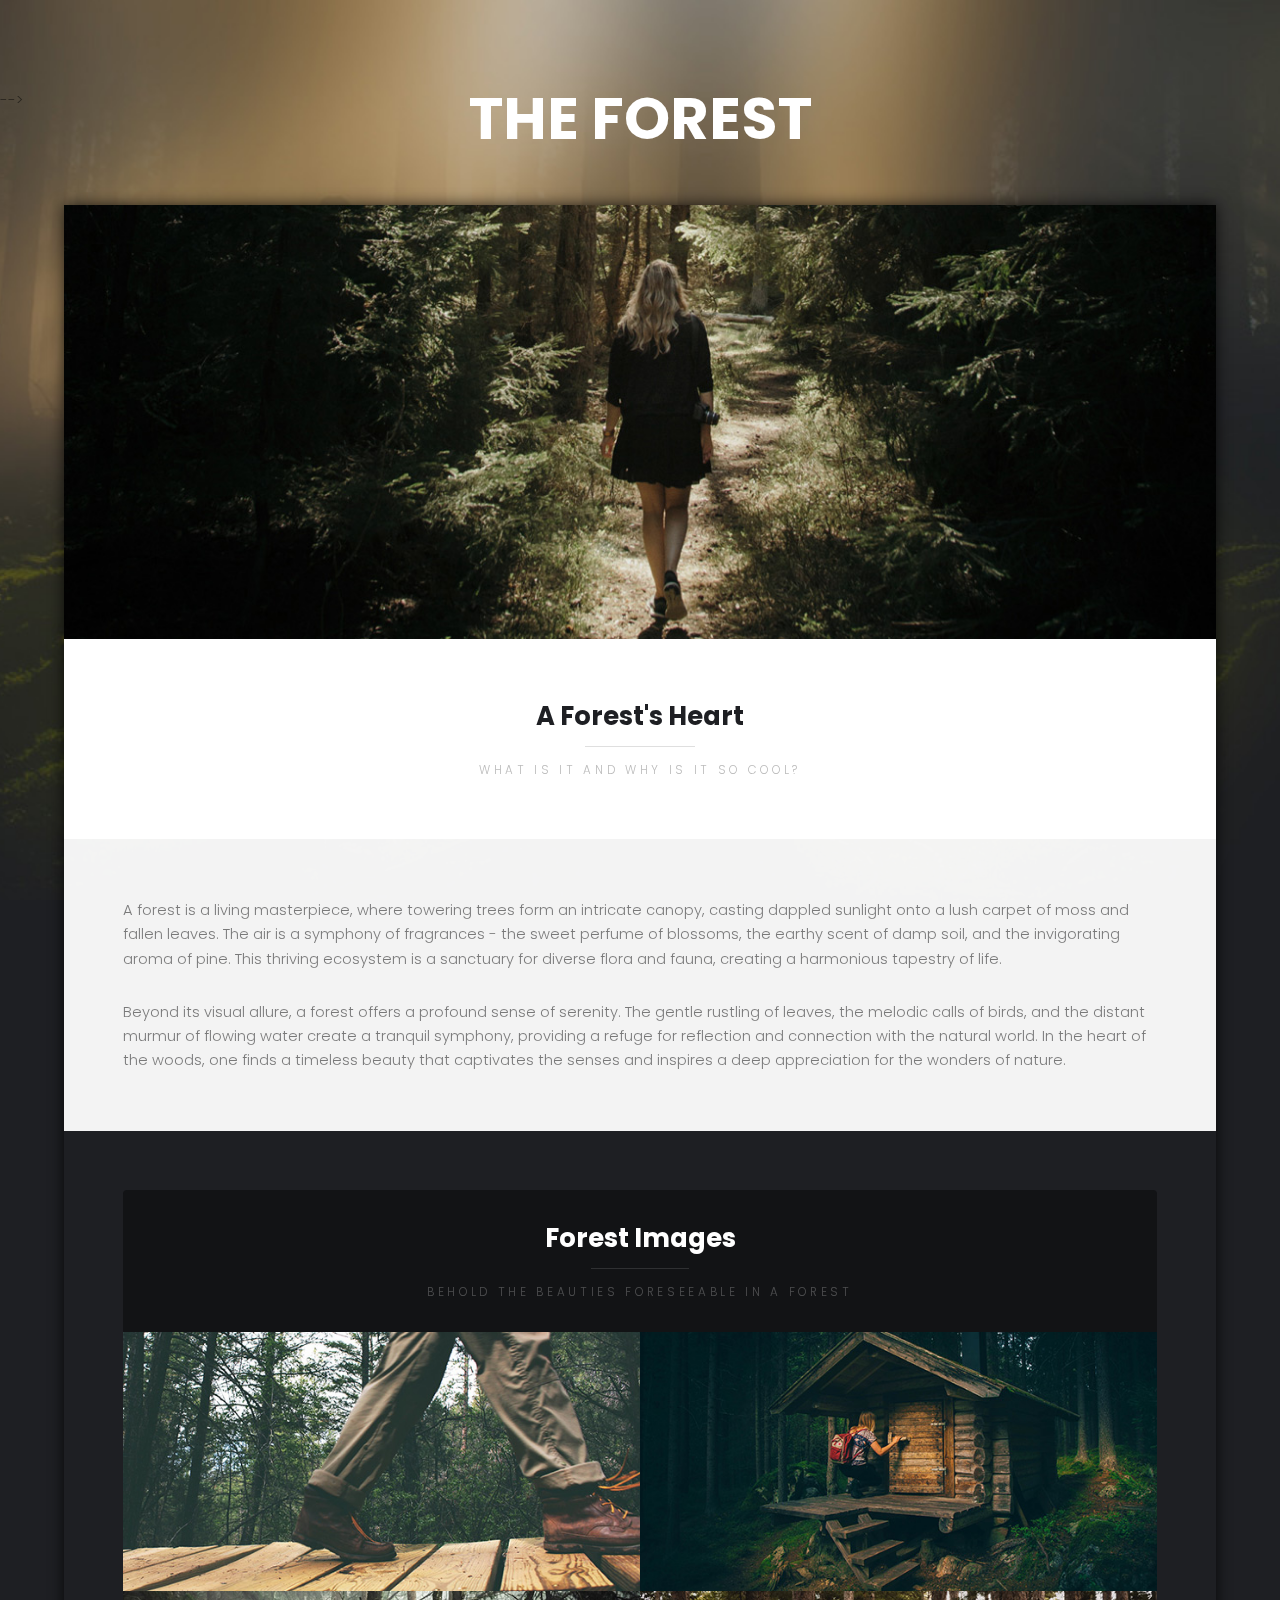
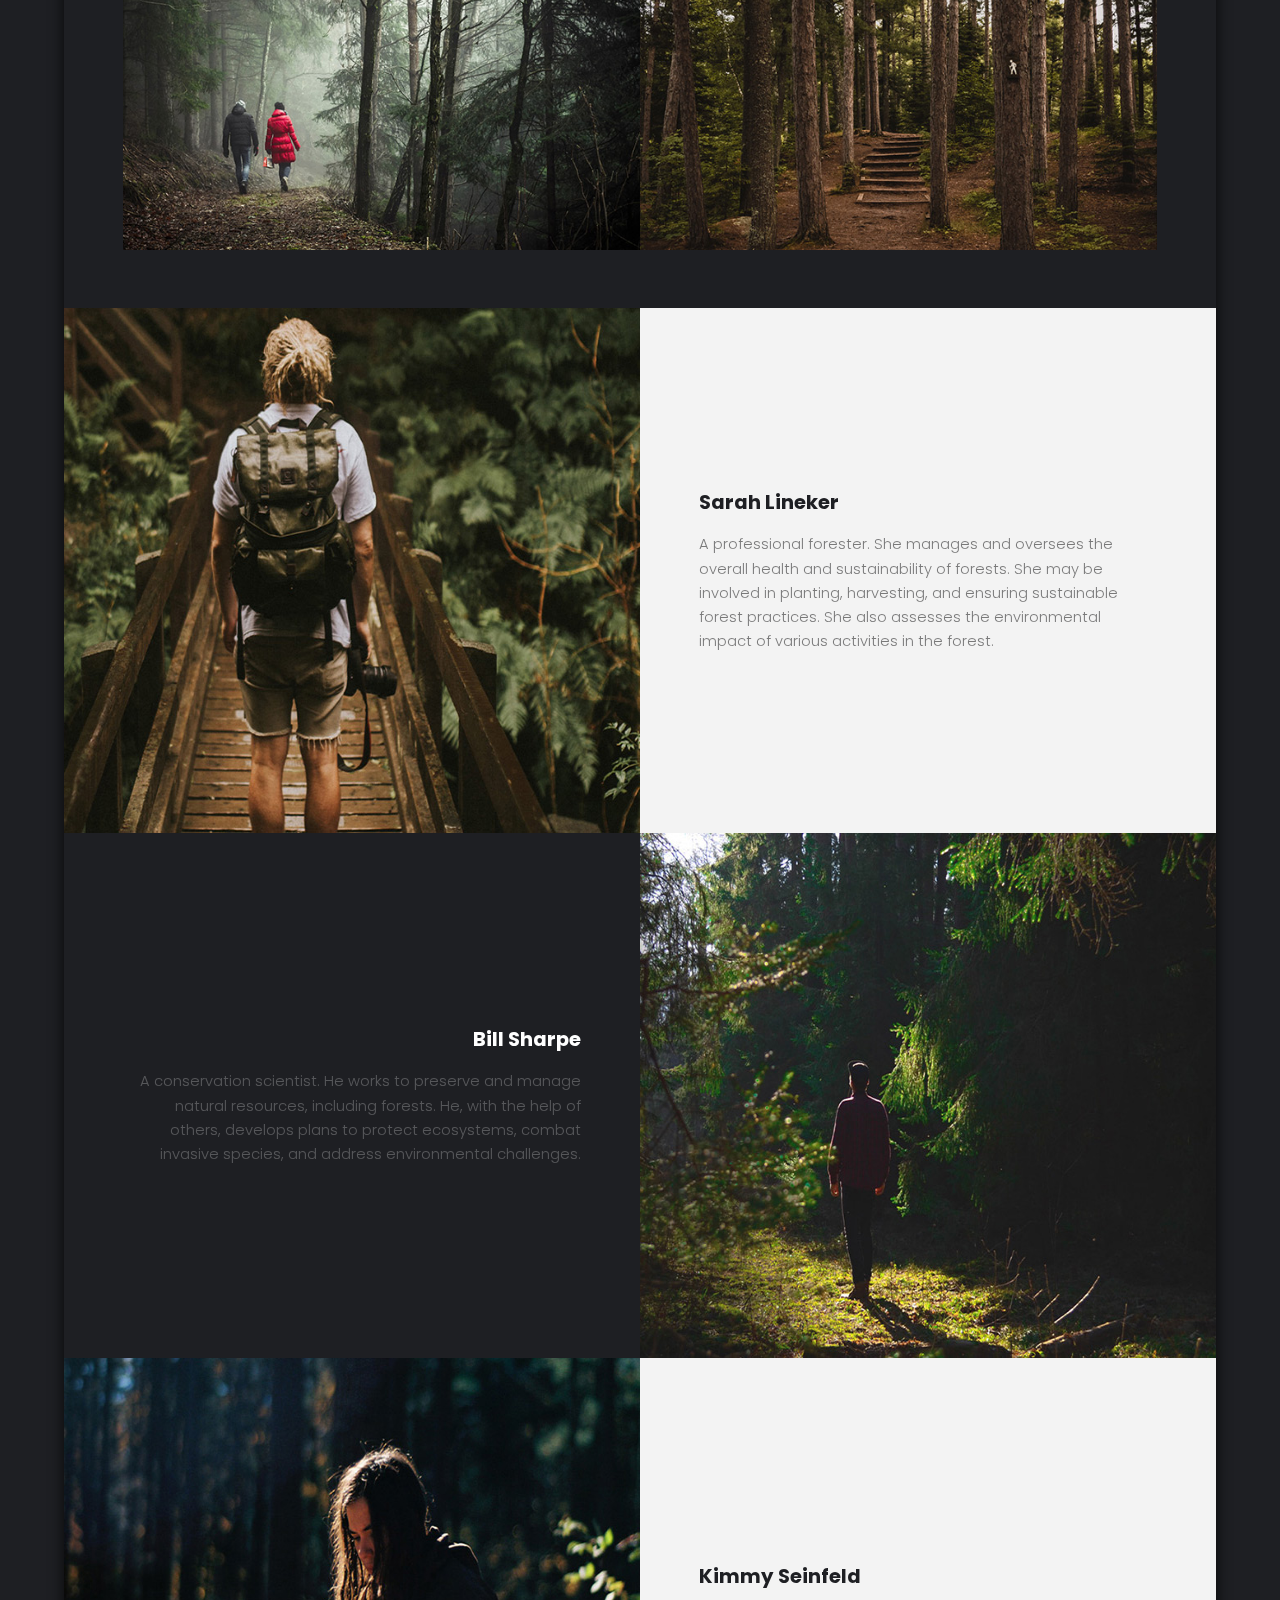
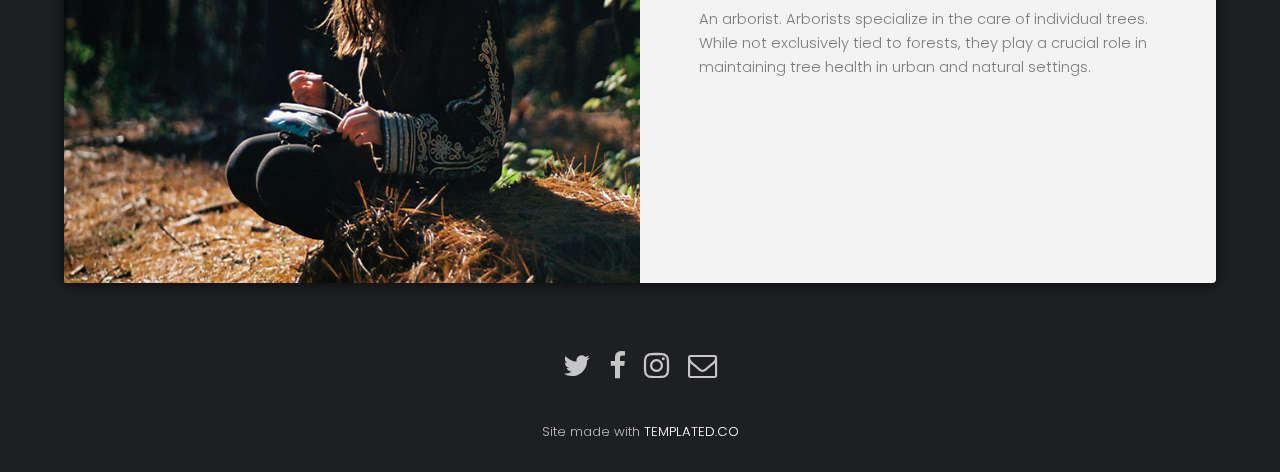
==== index.html @ 63caf93d "Add files via upload" ====
<!DOCTYPE HTML>

--><html><head><title>THE FOREST</title><meta charset="utf-8"><meta name="robots" content="index, follow, max-image-preview:large, max-snippet:-1, max-video-preview:-1"><meta name="viewport" content="width=device-width, initial-scale=1"><link rel="stylesheet" href="assets/css/main.css"></head><body>

		<!-- Header -->
			<header id="header"><div class="logo"><a href="#">THE FOREST </a></div>
			</header><!-- Main --><section id="main"><div class="inner">

				<!-- One -->
					<section id="one" class="wrapper style1"><div class="image fit flush">
							<img src="images/pic02.jpg" alt="" width="1177" height="443"></div>
						<header class="special"><h2>A Forest's Heart</h2>
							<p>What is it and why is it so cool?</p>
						</header><div class="content">
							<p>A forest is a living masterpiece, where towering trees form an intricate canopy, casting dappled sunlight onto a lush carpet of moss and fallen leaves. The air is a symphony of fragrances - the sweet perfume of blossoms, the earthy scent of damp soil, and the invigorating aroma of pine. This thriving ecosystem is a sanctuary for diverse flora and fauna, creating a harmonious tapestry of life. </p>
							<p>Beyond its visual allure, a forest offers a profound sense of serenity. The gentle rustling of leaves, the melodic calls of birds, and the distant murmur of flowing water create a tranquil symphony, providing a refuge for reflection and connection with the natural world. In the heart of the woods, one finds a timeless beauty that captivates the senses and inspires a deep appreciation for the wonders of nature.</p>
						</div>
					</section><!-- Two --><section id="two" class="wrapper style2"><header><h2>Forest Images</h2>
							<p>Behold the beauties foreseeable in a forest</p>
						</header><div class="content">
							<div class="gallery">
								<div>
									<div class="image fit flush">
										<a href="images/pic03.jpg"><img src="images/pic03.jpg" alt="" width="600" height="300"></a>
									</div>
								</div>
								<div>
									<div class="image fit flush">
										<a href="images/pic01.jpg"><img src="images/pic01.jpg" alt="" width="600" height="300"></a>
									</div>
								</div>
								<div>
									<div class="image fit flush">
										<a href="images/pic04.jpg"><img src="images/pic04.jpg" alt="" width="600" height="300"></a>
									</div>
								</div>
								<div>
									<div class="image fit flush">
										<a href="images/pic05.jpg"><img src="images/pic05.jpg" alt="" width="600" height="300"></a>
									</div>
								</div>
							</div>
						</div>
					</section><!-- Three --><section id="three" class="wrapper"><div class="spotlight">
							<div class="image flush"><img src="images/pic06.jpg" alt="" width="700" height="525"></div>
							<div class="inner">
								<h3>Sarah Lineker</h3>
								<p>A professional forester. She manages and oversees the overall health and sustainability of forests. She may be involved in planting, harvesting, and ensuring sustainable forest practices. She also assesses the environmental impact of various activities in the forest.</p>
							</div>
						</div>
						<div class="spotlight alt">
							<div class="image flush"><img src="images/pic07.jpg" alt="" width="700" height="525"></div>
							<div class="inner">
								<h3>Bill Sharpe</h3>
								<p>A conservation scientist. He works to preserve and manage natural resources, including forests. He, with the help of others, develops plans to protect ecosystems, combat invasive species, and address environmental challenges.</p>
							</div>
						</div>
						<div class="spotlight">
							<div class="image flush"><img src="images/pic08.jpg" alt="" width="700" height="525"></div>
							<div class="inner">
								<h3>Kimmy Seinfeld</h3>
								<p>An arborist. Arborists specialize in the care of individual trees. While not exclusively tied to forests, they play a crucial role in maintaining tree health in urban and natural settings.</p>
							</div>
						</div>
					</section></div>
			</section><!-- Footer --><footer id="footer"><div class="container">
					<ul class="icons"><li><a href="#" class="icon fa-twitter"><span class="label">Twitter</span></a></li>
						<li><a href="#" class="icon fa-facebook"><span class="label">Facebook</span></a></li>
						<li><a href="#" class="icon fa-instagram"><span class="label">Instagram</span></a></li>
						<li><a href="#" class="icon fa-envelope-o"><span class="label">Email</span></a></li>
					</ul></div>
			</footer><div class="copyright">
			Site made with <a href="https://templated.co/">TEMPLATED.CO</a>
		</div>

		<!-- Scripts -->
			<script src="assets/js/jquery.min.js"></script><script src="assets/js/jquery.poptrox.min.js"></script><script src="assets/js/skel.min.js"></script><script src="assets/js/util.js"></script><script src="assets/js/main.js"></script></body></html>
---- assets/css/main.css ----
@import url(font-awesome.min.css);
@import url("https://fonts.googleapis.com/css?family=Poppins:300,400,500,600,700");

/*
	Caminar by TEMPLATED
	templated.co @templatedco
	Released for free under the Creative Commons Attribution 3.0 license (templated.co/license)
*/

/* Reset */

	html, body, div, span, applet, object, iframe, h1, h2, h3, h4, h5, h6, p, blockquote, pre, a, abbr, acronym, address, big, cite, code, del, dfn, em, img, ins, kbd, q, s, samp, small, strike, strong, sub, sup, tt, var, b, u, i, center, dl, dt, dd, ol, ul, li, fieldset, form, label, legend, table, caption, tbody, tfoot, thead, tr, th, td, article, aside, canvas, details, embed, figure, figcaption, footer, header, hgroup, menu, nav, output, ruby, section, summary, time, mark, audio, video {
		margin: 0;
		padding: 0;
		border: 0;
		font-size: 100%;
		font: inherit;
		vertical-align: baseline;
	}
.image.fit img {
	width: 100%;
	height: auto;
}
	article, aside, details, figcaption, figure, footer, header, hgroup, menu, nav, section {
		display: block;
	}

	body {
		line-height: 1;
	}

	ol, ul {
		list-style: none;
	}

	blockquote, q {
		quotes: none;
	}

	blockquote:before, blockquote:after, q:before, q:after {
		content: '';
		content: none;
	}

	table {
		border-collapse: collapse;
		border-spacing: 0;
	}

	body {
		-webkit-text-size-adjust: none;
	}

/* Box Model */

	*, *:before, *:after {
		-moz-box-sizing: border-box;
		-webkit-box-sizing: border-box;
		box-sizing: border-box;
	}

/* Containers */

	.container {
		margin-left: auto;
		margin-right: auto;
	}

	.container.\31 25\25 {
		width: 100%;
		max-width: 100rem;
		min-width: 80rem;
	}

	.container.\37 5\25 {
		width: 60rem;
	}

	.container.\35 0\25 {
		width: 40rem;
	}

	.container.\32 5\25 {
		width: 20rem;
	}

	.container {
		width: 80rem;
	}

	@media screen and (max-width: 1680px) {

		.container.\31 25\25 {
			width: 100%;
			max-width: 100rem;
			min-width: 80rem;
		}

		.container.\37 5\25 {
			width: 60rem;
		}

		.container.\35 0\25 {
			width: 40rem;
		}

		.container.\32 5\25 {
			width: 20rem;
		}

		.container {
			width: 80rem;
		}

	}

	@media screen and (max-width: 1280px) {

		.container.\31 25\25 {
			width: 100%;
			max-width: 81.25rem;
			min-width: 65rem;
		}

		.container.\37 5\25 {
			width: 48.75rem;
		}

		.container.\35 0\25 {
			width: 32.5rem;
		}

		.container.\32 5\25 {
			width: 16.25rem;
		}

		.container {
			width: 65rem;
		}

	}

	@media screen and (max-width: 980px) {

		.container.\31 25\25 {
			width: 100%;
			max-width: 112.5%;
			min-width: 90%;
		}

		.container.\37 5\25 {
			width: 67.5%;
		}

		.container.\35 0\25 {
			width: 45%;
		}

		.container.\32 5\25 {
			width: 22.5%;
		}

		.container {
			width: 90%;
		}

	}

	@media screen and (max-width: 736px) {

		.container.\31 25\25 {
			width: 100%;
			max-width: 112.5%;
			min-width: 90%;
		}

		.container.\37 5\25 {
			width: 67.5%;
		}

		.container.\35 0\25 {
			width: 45%;
		}
		}

		.container.\32 5\25 {
			width: 22.5%;
		}

		.container {
			width: 90% !important;
		}

	}

	@media screen and (max-width: 480px) {

		.container.\31 25\25 {
			width: 100%;
			max-width: 112.5%;
			min-width: 90%;
		}

		.container.\37 5\25 {
			width: 67.5%;
		}

		.container.\35 0\25 {
			width: 45%;
		}

		.container.\32 5\25 {
			width: 22.5%;
		}

		.container {
			width: 90% !important;
		}

	}

/* Grid */

	.row {
		border-bottom: solid 1px transparent;
		-moz-box-sizing: border-box;
		-webkit-box-sizing: border-box;
		box-sizing: border-box;
	}

	.row > * {
		float: left;
		-moz-box-sizing: border-box;
		-webkit-box-sizing: border-box;
		box-sizing: border-box;
	}

	.row:after, .row:before {
		content: '';
		display: block;
		clear: both;
		height: 0;
	}

	.row.uniform > * > :first-child {
		margin-top: 0;
	}

	.row.uniform > * > :last-child {
		margin-bottom: 0;
	}

	.row.\30 \25 > * {
		padding: 0 0 0 0rem;
	}

	.row.\30 \25 {
		margin: 0 0 -1px 0rem;
	}

	.row.uniform.\30 \25 > * {
		padding: 0rem 0 0 0rem;
	}

	.row.uniform.\30 \25 {
		margin: 0rem 0 -1px 0rem;
	}

	.row > * {
		padding: 0 0 0 2rem;
	}

	.row {
		margin: 0 0 -1px -2rem;
	}

	.row.uniform > * {
		padding: 2rem 0 0 2rem;
	}

	.row.uniform {
		margin: -2rem 0 -1px -2rem;
	}

	.row.\32 00\25 > * {
		padding: 0 0 0 4rem;
	}

	.row.\32 00\25 {
		margin: 0 0 -1px -4rem;
	}

	.row.uniform.\32 00\25 > * {
		padding: 4rem 0 0 4rem;
	}

	.row.uniform.\32 00\25 {
		margin: -4rem 0 -1px -4rem;
	}

	.row.\31 50\25 > * {
		padding: 0 0 0 3rem;
	}

	.row.\31 50\25 {
		margin: 0 0 -1px -3rem;
	}

	.row.uniform.\31 50\25 > * {
		padding: 3rem 0 0 3rem;
	}

	.row.uniform.\31 50\25 {
		margin: -3rem 0 -1px -3rem;
	}

	.row.\35 0\25 > * {
		padding: 0 0 0 1rem;
	}

	.row.\35 0\25 {
		margin: 0 0 -1px -1rem;
	}

	.row.uniform.\35 0\25 > * {
		padding: 1rem 0 0 1rem;
	}

	.row.uniform.\35 0\25 {
		margin: -1rem 0 -1px -1rem;
	}

	.row.\32 5\25 > * {
		padding: 0 0 0 0.5rem;
	}

	.row.\32 5\25 {
		margin: 0 0 -1px -0.5rem;
	}

	.row.uniform.\32 5\25 > * {
		padding: 0.5rem 0 0 0.5rem;
	}

	.row.uniform.\32 5\25 {
		margin: -0.5rem 0 -1px -0.5rem;
	}

	.\31 2u, .\31 2u\24 {
		width: 100%;
		clear: none;
		margin-left: 0;
	}

	.\31 1u, .\31 1u\24 {
		width: 91.6666666667%;
		clear: none;
		margin-left: 0;
	}

	.\31 0u, .\31 0u\24 {
		width: 83.3333333333%;
		clear: none;
		margin-left: 0;
	}

	.\39 u, .\39 u\24 {
		width: 75%;
		clear: none;
		margin-left: 0;
	}

	.\38 u, .\38 u\24 {
		width: 66.6666666667%;
		clear: none;
		margin-left: 0;
	}

	.\37 u, .\37 u\24 {
		width: 58.3333333333%;
		clear: none;
		margin-left: 0;
	}

	.\36 u, .\36 u\24 {
		width: 50%;
		clear: none;
		margin-left: 0;
	}

	.\35 u, .\35 u\24 {
		width: 41.6666666667%;
		clear: none;
		margin-left: 0;
	}

	.\34 u, .\34 u\24 {
		width: 33.3333333333%;
		clear: none;
		margin-left: 0;
	}

	.\33 u, .\33 u\24 {
		width: 25%;
		clear: none;
		margin-left: 0;
	}

	.\32 u, .\32 u\24 {
		width: 16.6666666667%;
		clear: none;
		margin-left: 0;
	}

	.\31 u, .\31 u\24 {
		width: 8.3333333333%;
		clear: none;
		margin-left: 0;
	}

	.\31 2u\24 + *,
	.\31 1u\24 + *,
	.\31 0u\24 + *,
	.\39 u\24 + *,
	.\38 u\24 + *,
	.\37 u\24 + *,
	.\36 u\24 + *,
	.\35 u\24 + *,
	.\34 u\24 + *,
	.\33 u\24 + *,
	.\32 u\24 + *,
	.\31 u\24 + * {
		clear: left;
	}

	.\-11u {
		margin-left: 91.66667%;
	}

	.\-10u {
		margin-left: 83.33333%;
	}

	.\-9u {
		margin-left: 75%;
	}

	.\-8u {
		margin-left: 66.66667%;
	}

	.\-7u {
		margin-left: 58.33333%;
	}

	.\-6u {
		margin-left: 50%;
	}

	.\-5u {
		margin-left: 41.66667%;
	}

	.\-4u {
		margin-left: 33.33333%;
	}

	.\-3u {
		margin-left: 25%;
	}

	.\-2u {
		margin-left: 16.66667%;
	}

	.\-1u {
		margin-left: 8.33333%;
	}

	@media screen and (max-width: 1680px) {

		.row > * {
			padding: 0 0 0 2rem;
		}

		.row {
			margin: 0 0 -1px -2rem;
		}

		.row.uniform > * {
			padding: 2rem 0 0 2rem;
		}

		.row.uniform {
			margin: -2rem 0 -1px -2rem;
		}

		.row.\32 00\25 > * {
			padding: 0 0 0 4rem;
		}

		.row.\32 00\25 {
			margin: 0 0 -1px -4rem;
		}

		.row.uniform.\32 00\25 > * {
			padding: 4rem 0 0 4rem;
		}

		.row.uniform.\32 00\25 {
			margin: -4rem 0 -1px -4rem;
		}

		.row.\31 50\25 > * {
			padding: 0 0 0 3rem;
		}

		.row.\31 50\25 {
			margin: 0 0 -1px -3rem;
		}

		.row.uniform.\31 50\25 > * {
			padding: 3rem 0 0 3rem;
		}

		.row.uniform.\31 50\25 {
			margin: -3rem 0 -1px -3rem;
		}

		.row.\35 0\25 > * {
			padding: 0 0 0 1rem;
		}

		.row.\35 0\25 {
			margin: 0 0 -1px -1rem;
		}

		.row.uniform.\35 0\25 > * {
			padding: 1rem 0 0 1rem;
		}

		.row.uniform.\35 0\25 {
			margin: -1rem 0 -1px -1rem;
		}

		.row.\32 5\25 > * {
			padding: 0 0 0 0.5rem;
		}

		.row.\32 5\25 {
			margin: 0 0 -1px -0.5rem;
		}

		.row.uniform.\32 5\25 > * {
			padding: 0.5rem 0 0 0.5rem;
		}

		.row.uniform.\32 5\25 {
			margin: -0.5rem 0 -1px -0.5rem;
		}

		.\31 2u\28xlarge\29, .\31 2u\24\28xlarge\29 {
			width: 100%;
			clear: none;
			margin-left: 0;
		}

		.\31 1u\28xlarge\29, .\31 1u\24\28xlarge\29 {
			width: 91.6666666667%;
			clear: none;
			margin-left: 0;
		}

		.\31 0u\28xlarge\29, .\31 0u\24\28xlarge\29 {
			width: 83.3333333333%;
			clear: none;
			margin-left: 0;
		}

		.\39 u\28xlarge\29, .\39 u\24\28xlarge\29 {
			width: 75%;
			clear: none;
			margin-left: 0;
		}

		.\38 u\28xlarge\29, .\38 u\24\28xlarge\29 {
			width: 66.6666666667%;
			clear: none;
			margin-left: 0;
		}

		.\37 u\28xlarge\29, .\37 u\24\28xlarge\29 {
			width: 58.3333333333%;
			clear: none;
			margin-left: 0;
		}

		.\36 u\28xlarge\29, .\36 u\24\28xlarge\29 {
			width: 50%;
			clear: none;
			margin-left: 0;
		}

		.\35 u\28xlarge\29, .\35 u\24\28xlarge\29 {
			width: 41.6666666667%;
			clear: none;
			margin-left: 0;
		}

		.\34 u\28xlarge\29, .\34 u\24\28xlarge\29 {
			width: 33.3333333333%;
			clear: none;
			margin-left: 0;
		}

		.\33 u\28xlarge\29, .\33 u\24\28xlarge\29 {
			width: 25%;
			clear: none;
			margin-left: 0;
		}

		.\32 u\28xlarge\29, .\32 u\24\28xlarge\29 {
			width: 16.6666666667%;
			clear: none;
			margin-left: 0;
		}

		.\31 u\28xlarge\29, .\31 u\24\28xlarge\29 {
			width: 8.3333333333%;
			clear: none;
			margin-left: 0;
		}

		.\31 2u\24\28xlarge\29 + *,
		.\31 1u\24\28xlarge\29 + *,
		.\31 0u\24\28xlarge\29 + *,
		.\39 u\24\28xlarge\29 + *,
		.\38 u\24\28xlarge\29 + *,
		.\37 u\24\28xlarge\29 + *,
		.\36 u\24\28xlarge\29 + *,
		.\35 u\24\28xlarge\29 + *,
		.\34 u\24\28xlarge\29 + *,
		.\33 u\24\28xlarge\29 + *,
		.\32 u\24\28xlarge\29 + *,
		.\31 u\24\28xlarge\29 + * {
			clear: left;
		}

		.\-11u\28xlarge\29 {
			margin-left: 91.66667%;
		}

		.\-10u\28xlarge\29 {
			margin-left: 83.33333%;
		}

		.\-9u\28xlarge\29 {
			margin-left: 75%;
		}

		.\-8u\28xlarge\29 {
			margin-left: 66.66667%;
		}

		.\-7u\28xlarge\29 {
			margin-left: 58.33333%;
		}

		.\-6u\28xlarge\29 {
			margin-left: 50%;
		}

		.\-5u\28xlarge\29 {
			margin-left: 41.66667%;
		}

		.\-4u\28xlarge\29 {
			margin-left: 33.33333%;
		}

		.\-3u\28xlarge\29 {
			margin-left: 25%;
		}

		.\-2u\28xlarge\29 {
			margin-left: 16.66667%;
		}

		.\-1u\28xlarge\29 {
			margin-left: 8.33333%;
		}

	}

	@media screen and (max-width: 1280px) {

		.row > * {
			padding: 0 0 0 1.5rem;
		}

		.row {
			margin: 0 0 -1px -1.5rem;
		}

		.row.uniform > * {
			padding: 1.5rem 0 0 1.5rem;
		}

		.row.uniform {
			margin: -1.5rem 0 -1px -1.5rem;
		}

		.row.\32 00\25 > * {
			padding: 0 0 0 3rem;
		}

		.row.\32 00\25 {
			margin: 0 0 -1px -3rem;
		}

		.row.uniform.\32 00\25 > * {
			padding: 3rem 0 0 3rem;
		}

		.row.uniform.\32 00\25 {
			margin: -3rem 0 -1px -3rem;
		}

		.row.\31 50\25 > * {
			padding: 0 0 0 2.25rem;
		}

		.row.\31 50\25 {
			margin: 0 0 -1px -2.25rem;
		}

		.row.uniform.\31 50\25 > * {
			padding: 2.25rem 0 0 2.25rem;
		}

		.row.uniform.\31 50\25 {
			margin: -2.25rem 0 -1px -2.25rem;
		}

		.row.\35 0\25 > * {
			padding: 0 0 0 0.75rem;
		}

		.row.\35 0\25 {
			margin: 0 0 -1px -0.75rem;
		}

		.row.uniform.\35 0\25 > * {
			padding: 0.75rem 0 0 0.75rem;
		}

		.row.uniform.\35 0\25 {
			margin: -0.75rem 0 -1px -0.75rem;
		}

		.row.\32 5\25 > * {
			padding: 0 0 0 0.375rem;
		}

		.row.\32 5\25 {
			margin: 0 0 -1px -0.375rem;
		}

		.row.uniform.\32 5\25 > * {
			padding: 0.375rem 0 0 0.375rem;
		}

		.row.uniform.\32 5\25 {
			margin: -0.375rem 0 -1px -0.375rem;
		}

		.\31 2u\28large\29, .\31 2u\24\28large\29 {
			width: 100%;
			clear: none;
			margin-left: 0;
		}

		.\31 1u\28large\29, .\31 1u\24\28large\29 {
			width: 91.6666666667%;
			clear: none;
			margin-left: 0;
		}

		.\31 0u\28large\29, .\31 0u\24\28large\29 {
			width: 83.3333333333%;
			clear: none;
			margin-left: 0;
		}

		.\39 u\28large\29, .\39 u\24\28large\29 {
			width: 75%;
			clear: none;
			margin-left: 0;
		}

		.\38 u\28large\29, .\38 u\24\28large\29 {
			width: 66.6666666667%;
			clear: none;
			margin-left: 0;
		}

		.\37 u\28large\29, .\37 u\24\28large\29 {
			width: 58.3333333333%;
			clear: none;
			margin-left: 0;
		}

		.\36 u\28large\29, .\36 u\24\28large\29 {
			width: 50%;
			clear: none;
			margin-left: 0;
		}

		.\35 u\28large\29, .\35 u\24\28large\29 {
			width: 41.6666666667%;
			clear: none;
			margin-left: 0;
		}

		.\34 u\28large\29, .\34 u\24\28large\29 {
			width: 33.3333333333%;
			clear: none;
			margin-left: 0;
		}

		.\33 u\28large\29, .\33 u\24\28large\29 {
			width: 25%;
			clear: none;
			margin-left: 0;
		}

		.\32 u\28large\29, .\32 u\24\28large\29 {
			width: 16.6666666667%;
			clear: none;
			margin-left: 0;
		}

		.\31 u\28large\29, .\31 u\24\28large\29 {
			width: 8.3333333333%;
			clear: none;
			margin-left: 0;
		}

		.\31 2u\24\28large\29 + *,
		.\31 1u\24\28large\29 + *,
		.\31 0u\24\28large\29 + *,
		.\39 u\24\28large\29 + *,
		.\38 u\24\28large\29 + *,
		.\37 u\24\28large\29 + *,
		.\36 u\24\28large\29 + *,
		.\35 u\24\28large\29 + *,
		.\34 u\24\28large\29 + *,
		.\33 u\24\28large\29 + *,
		.\32 u\24\28large\29 + *,
		.\31 u\24\28large\29 + * {
			clear: left;
		}

		.\-11u\28large\29 {
			margin-left: 91.66667%;
		}

		.\-10u\28large\29 {
			margin-left: 83.33333%;
		}

		.\-9u\28large\29 {
			margin-left: 75%;
		}

		.\-8u\28large\29 {
			margin-left: 66.66667%;
		}

		.\-7u\28large\29 {
			margin-left: 58.33333%;
		}

		.\-6u\28large\29 {
			margin-left: 50%;
		}

		.\-5u\28large\29 {
			margin-left: 41.66667%;
		}

		.\-4u\28large\29 {
			margin-left: 33.33333%;
		}

		.\-3u\28large\29 {
			margin-left: 25%;
		}

		.\-2u\28large\29 {
			margin-left: 16.66667%;
		}

		.\-1u\28large\29 {
			margin-left: 8.33333%;
		}

	}

	@media screen and (max-width: 980px) {

		.row > * {
			padding: 0 0 0 1.5rem;
		}

		.row {
			margin: 0 0 -1px -1.5rem;
		}

		.row.uniform > * {
			padding: 1.5rem 0 0 1.5rem;
		}

		.row.uniform {
			margin: -1.5rem 0 -1px -1.5rem;
		}

		.row.\32 00\25 > * {
			padding: 0 0 0 3rem;
		}

		.row.\32 00\25 {
			margin: 0 0 -1px -3rem;
		}

		.row.uniform.\32 00\25 > * {
			padding: 3rem 0 0 3rem;
		}

		.row.uniform.\32 00\25 {
			margin: -3rem 0 -1px -3rem;
		}

		.row.\31 50\25 > * {
			padding: 0 0 0 2.25rem;
		}

		.row.\31 50\25 {
			margin: 0 0 -1px -2.25rem;
		}

		.row.uniform.\31 50\25 > * {
			padding: 2.25rem 0 0 2.25rem;
		}

		.row.uniform.\31 50\25 {
			margin: -2.25rem 0 -1px -2.25rem;
		}

		.row.\35 0\25 > * {
			padding: 0 0 0 0.75rem;
		}

		.row.\35 0\25 {
			margin: 0 0 -1px -0.75rem;
		}

		.row.uniform.\35 0\25 > * {
			padding: 0.75rem 0 0 0.75rem;
		}

		.row.uniform.\35 0\25 {
			margin: -0.75rem 0 -1px -0.75rem;
		}

		.row.\32 5\25 > * {
			padding: 0 0 0 0.375rem;
		}

		.row.\32 5\25 {
			margin: 0 0 -1px -0.375rem;
		}

		.row.uniform.\32 5\25 > * {
			padding: 0.375rem 0 0 0.375rem;
		}

		.row.uniform.\32 5\25 {
			margin: -0.375rem 0 -1px -0.375rem;
		}

		.\31 2u\28medium\29, .\31 2u\24\28medium\29 {
			width: 100%;
			clear: none;
			margin-left: 0;
		}

		.\31 1u\28medium\29, .\31 1u\24\28medium\29 {
			width: 91.6666666667%;
			clear: none;
			margin-left: 0;
		}

		.\31 0u\28medium\29, .\31 0u\24\28medium\29 {
			width: 83.3333333333%;
			clear: none;
			margin-left: 0;
		}

		.\39 u\28medium\29, .\39 u\24\28medium\29 {
			width: 75%;
			clear: none;
			margin-left: 0;
		}

		.\38 u\28medium\29, .\38 u\24\28medium\29 {
			width: 66.6666666667%;
			clear: none;
			margin-left: 0;
		}

		.\37 u\28medium\29, .\37 u\24\28medium\29 {
			width: 58.3333333333%;
			clear: none;
			margin-left: 0;
		}

		.\36 u\28medium\29, .\36 u\24\28medium\29 {
			width: 50%;
			clear: none;
			margin-left: 0;
		}

		.\35 u\28medium\29, .\35 u\24\28medium\29 {
			width: 41.6666666667%;
			clear: none;
			margin-left: 0;
		}

		.\34 u\28medium\29, .\34 u\24\28medium\29 {
			width: 33.3333333333%;
			clear: none;
			margin-left: 0;
		}

		.\33 u\28medium\29, .\33 u\24\28medium\29 {
			width: 25%;
			clear: none;
			margin-left: 0;
		}

		.\32 u\28medium\29, .\32 u\24\28medium\29 {
			width: 16.6666666667%;
			clear: none;
			margin-left: 0;
		}

		.\31 u\28medium\29, .\31 u\24\28medium\29 {
			width: 8.3333333333%;
			clear: none;
			margin-left: 0;
		}

		.\31 2u\24\28medium\29 + *,
		.\31 1u\24\28medium\29 + *,
		.\31 0u\24\28medium\29 + *,
		.\39 u\24\28medium\29 + *,
		.\38 u\24\28medium\29 + *,
		.\37 u\24\28medium\29 + *,
		.\36 u\24\28medium\29 + *,
		.\35 u\24\28medium\29 + *,
		.\34 u\24\28medium\29 + *,
		.\33 u\24\28medium\29 + *,
		.\32 u\24\28medium\29 + *,
		.\31 u\24\28medium\29 + * {
			clear: left;
		}

		.\-11u\28medium\29 {
			margin-left: 91.66667%;
		}

		.\-10u\28medium\29 {
			margin-left: 83.33333%;
		}

		.\-9u\28medium\29 {
			margin-left: 75%;
		}

		.\-8u\28medium\29 {
			margin-left: 66.66667%;
		}

		.\-7u\28medium\29 {
			margin-left: 58.33333%;
		}

		.\-6u\28medium\29 {
			margin-left: 50%;
		}

		.\-5u\28medium\29 {
			margin-left: 41.66667%;
		}

		.\-4u\28medium\29 {
			margin-left: 33.33333%;
		}

		.\-3u\28medium\29 {
			margin-left: 25%;
		}

		.\-2u\28medium\29 {
			margin-left: 16.66667%;
		}

		.\-1u\28medium\29 {
			margin-left: 8.33333%;
		}

	}

	@media screen and (max-width: 736px) {

		.row > * {
			padding: 0 0 0 1.25rem;
		}

		.row {
			margin: 0 0 -1px -1.25rem;
		}

		.row.uniform > * {
			padding: 1.25rem 0 0 1.25rem;
		}

		.row.uniform {
			margin: -1.25rem 0 -1px -1.25rem;
		}

		.row.\32 00\25 > * {
			padding: 0 0 0 2.5rem;
		}

		.row.\32 00\25 {
			margin: 0 0 -1px -2.5rem;
		}

		.row.uniform.\32 00\25 > * {
			padding: 2.5rem 0 0 2.5rem;
		}

		.row.uniform.\32 00\25 {
			margin: -2.5rem 0 -1px -2.5rem;
		}

		.row.\31 50\25 > * {
			padding: 0 0 0 1.875rem;
		}

		.row.\31 50\25 {
			margin: 0 0 -1px -1.875rem;
		}

		.row.uniform.\31 50\25 > * {
			padding: 1.875rem 0 0 1.875rem;
		}

		.row.uniform.\31 50\25 {
			margin: -1.875rem 0 -1px -1.875rem;
		}

		.row.\35 0\25 > * {
			padding: 0 0 0 0.625rem;
		}

		.row.\35 0\25 {
			margin: 0 0 -1px -0.625rem;
		}

		.row.uniform.\35 0\25 > * {
			padding: 0.625rem 0 0 0.625rem;
		}

		.row.uniform.\35 0\25 {
			margin: -0.625rem 0 -1px -0.625rem;
		}

		.row.\32 5\25 > * {
			padding: 0 0 0 0.3125rem;
		}

		.row.\32 5\25 {
			margin: 0 0 -1px -0.3125rem;
		}

		.row.uniform.\32 5\25 > * {
			padding: 0.3125rem 0 0 0.3125rem;
		}

		.row.uniform.\32 5\25 {
			margin: -0.3125rem 0 -1px -0.3125rem;
		}

		.\31 2u\28small\29, .\31 2u\24\28small\29 {
			width: 100%;
			clear: none;
			margin-left: 0;
		}

		.\31 1u\28small\29, .\31 1u\24\28small\29 {
			width: 91.6666666667%;
			clear: none;
			margin-left: 0;
		}

		.\31 0u\28small\29, .\31 0u\24\28small\29 {
			width: 83.3333333333%;
			clear: none;
			margin-left: 0;
		}

		.\39 u\28small\29, .\39 u\24\28small\29 {
			width: 75%;
			clear: none;
			margin-left: 0;
		}

		.\38 u\28small\29, .\38 u\24\28small\29 {
			width: 66.6666666667%;
			clear: none;
			margin-left: 0;
		}

		.\37 u\28small\29, .\37 u\24\28small\29 {
			width: 58.3333333333%;
			clear: none;
			margin-left: 0;
		}

		.\36 u\28small\29, .\36 u\24\28small\29 {
			width: 50%;
			clear: none;
			margin-left: 0;
		}

		.\35 u\28small\29, .\35 u\24\28small\29 {
			width: 41.6666666667%;
			clear: none;
			margin-left: 0;
		}

		.\34 u\28small\29, .\34 u\24\28small\29 {
			width: 33.3333333333%;
			clear: none;
			margin-left: 0;
		}

		.\33 u\28small\29, .\33 u\24\28small\29 {
			width: 25%;
			clear: none;
			margin-left: 0;
		}

		.\32 u\28small\29, .\32 u\24\28small\29 {
			width: 16.6666666667%;
			clear: none;
			margin-left: 0;
		}

		.\31 u\28small\29, .\31 u\24\28small\29 {
			width: 8.3333333333%;
			clear: none;
			margin-left: 0;
		}

		.\31 2u\24\28small\29 + *,
		.\31 1u\24\28small\29 + *,
		.\31 0u\24\28small\29 + *,
		.\39 u\24\28small\29 + *,
		.\38 u\24\28small\29 + *,
		.\37 u\24\28small\29 + *,
		.\36 u\24\28small\29 + *,
		.\35 u\24\28small\29 + *,
		.\34 u\24\28small\29 + *,
		.\33 u\24\28small\29 + *,
		.\32 u\24\28small\29 + *,
		.\31 u\24\28small\29 + * {
			clear: left;
		}

		.\-11u\28small\29 {
			margin-left: 91.66667%;
		}

		.\-10u\28small\29 {
			margin-left: 83.33333%;
		}

		.\-9u\28small\29 {
			margin-left: 75%;
		}

		.\-8u\28small\29 {
			margin-left: 66.66667%;
		}

		.\-7u\28small\29 {
			margin-left: 58.33333%;
		}

		.\-6u\28small\29 {
			margin-left: 50%;
		}

		.\-5u\28small\29 {
			margin-left: 41.66667%;
		}

		.\-4u\28small\29 {
			margin-left: 33.33333%;
		}

		.\-3u\28small\29 {
			margin-left: 25%;
		}

		.\-2u\28small\29 {
			margin-left: 16.66667%;
		}

		.\-1u\28small\29 {
			margin-left: 8.33333%;
		}

	}

	@media screen and (max-width: 480px) {

		.row > * {
			padding: 0 0 0 1.25rem;
		}

		.row {
			margin: 0 0 -1px -1.25rem;
		}

		.row.uniform > * {
			padding: 1.25rem 0 0 1.25rem;
		}

		.row.uniform {
			margin: -1.25rem 0 -1px -1.25rem;
		}

		.row.\32 00\25 > * {
			padding: 0 0 0 2.5rem;
		}

		.row.\32 00\25 {
			margin: 0 0 -1px -2.5rem;
		}

		.row.uniform.\32 00\25 > * {
			padding: 2.5rem 0 0 2.5rem;
		}

		.row.uniform.\32 00\25 {
			margin: -2.5rem 0 -1px -2.5rem;
		}

		.row.\31 50\25 > * {
			padding: 0 0 0 1.875rem;
		}

		.row.\31 50\25 {
			margin: 0 0 -1px -1.875rem;
		}

		.row.uniform.\31 50\25 > * {
			padding: 1.875rem 0 0 1.875rem;
		}

		.row.uniform.\31 50\25 {
			margin: -1.875rem 0 -1px -1.875rem;
		}

		.row.\35 0\25 > * {
			padding: 0 0 0 0.625rem;
		}

		.row.\35 0\25 {
			margin: 0 0 -1px -0.625rem;
		}

		.row.uniform.\35 0\25 > * {
			padding: 0.625rem 0 0 0.625rem;
		}

		.row.uniform.\35 0\25 {
			margin: -0.625rem 0 -1px -0.625rem;
		}

		.row.\32 5\25 > * {
			padding: 0 0 0 0.3125rem;
		}

		.row.\32 5\25 {
			margin: 0 0 -1px -0.3125rem;
		}

		.row.uniform.\32 5\25 > * {
			padding: 0.3125rem 0 0 0.3125rem;
		}

		.row.uniform.\32 5\25 {
			margin: -0.3125rem 0 -1px -0.3125rem;
		}

		.\31 2u\28xsmall\29, .\31 2u\24\28xsmall\29 {
			width: 100%;
			clear: none;
			margin-left: 0;
		}

		.\31 1u\28xsmall\29, .\31 1u\24\28xsmall\29 {
			width: 91.6666666667%;
			clear: none;
			margin-left: 0;
		}

		.\31 0u\28xsmall\29, .\31 0u\24\28xsmall\29 {
			width: 83.3333333333%;
			clear: none;
			margin-left: 0;
		}

		.\39 u\28xsmall\29, .\39 u\24\28xsmall\29 {
			width: 75%;
			clear: none;
			margin-left: 0;
		}

		.\38 u\28xsmall\29, .\38 u\24\28xsmall\29 {
			width: 66.6666666667%;
			clear: none;
			margin-left: 0;
		}

		.\37 u\28xsmall\29, .\37 u\24\28xsmall\29 {
			width: 58.3333333333%;
			clear: none;
			margin-left: 0;
		}

		.\36 u\28xsmall\29, .\36 u\24\28xsmall\29 {
			width: 50%;
			clear: none;
			margin-left: 0;
		}

		.\35 u\28xsmall\29, .\35 u\24\28xsmall\29 {
			width: 41.6666666667%;
			clear: none;
			margin-left: 0;
		}

		.\34 u\28xsmall\29, .\34 u\24\28xsmall\29 {
			width: 33.3333333333%;
			clear: none;
			margin-left: 0;
		}

		.\33 u\28xsmall\29, .\33 u\24\28xsmall\29 {
			width: 25%;
			clear: none;
			margin-left: 0;
		}

		.\32 u\28xsmall\29, .\32 u\24\28xsmall\29 {
			width: 16.6666666667%;
			clear: none;
			margin-left: 0;
		}

		.\31 u\28xsmall\29, .\31 u\24\28xsmall\29 {
			width: 8.3333333333%;
			clear: none;
			margin-left: 0;
		}

		.\31 2u\24\28xsmall\29 + *,
		.\31 1u\24\28xsmall\29 + *,
		.\31 0u\24\28xsmall\29 + *,
		.\39 u\24\28xsmall\29 + *,
		.\38 u\24\28xsmall\29 + *,
		.\37 u\24\28xsmall\29 + *,
		.\36 u\24\28xsmall\29 + *,
		.\35 u\24\28xsmall\29 + *,
		.\34 u\24\28xsmall\29 + *,
		.\33 u\24\28xsmall\29 + *,
		.\32 u\24\28xsmall\29 + *,
		.\31 u\24\28xsmall\29 + * {
			clear: left;
		}

		.\-11u\28xsmall\29 {
			margin-left: 91.66667%;
		}

		.\-10u\28xsmall\29 {
			margin-left: 83.33333%;
		}

		.\-9u\28xsmall\29 {
			margin-left: 75%;
		}

		.\-8u\28xsmall\29 {
			margin-left: 66.66667%;
		}

		.\-7u\28xsmall\29 {
			margin-left: 58.33333%;
		}

		.\-6u\28xsmall\29 {
			margin-left: 50%;
		}

		.\-5u\28xsmall\29 {
			margin-left: 41.66667%;
		}

		.\-4u\28xsmall\29 {
			margin-left: 33.33333%;
		}

		.\-3u\28xsmall\29 {
			margin-left: 25%;
		}

		.\-2u\28xsmall\29 {
			margin-left: 16.66667%;
		}

		.\-1u\28xsmall\29 {
			margin-left: 8.33333%;
		}

	}

/* Basic */

	@-ms-viewport {
		width: device-width;
	}

	body {
		-ms-overflow-style: scrollbar;
	}

	@media screen and (max-width: 480px) {

		html, body {
			min-width: 320px;
		}

	}

	body {
		background: #fff;
	}

		body.is-loading *, body.is-loading *:before, body.is-loading *:after {
			-moz-animation: none !important;
			-webkit-animation: none !important;
			-ms-animation: none !important;
			animation: none !important;
			-moz-transition: none !important;
			-webkit-transition: none !important;
			-ms-transition: none !important;
			transition: none !important;
		}

/* Type */

	html {
		font-size: 13pt;
	}

		@media screen and (max-width: 1680px) {

			html {
				font-size: 11pt;
			}

		}

		@media screen and (max-width: 1280px) {

			html {
				font-size: 11pt;
			}

		}

		@media screen and (max-width: 980px) {

			html {
				font-size: 12pt;
			}

		}

		@media screen and (max-width: 736px) {

			html {
				font-size: 12pt;
			}

		}

		@media screen and (max-width: 480px) {

			html {
				font-size: 12pt;
			}

		}

	body {
		background-color: #fff;
		color: rgba(0, 0, 0, 0.5);
	}

	body, input, select, textarea {
		font-family: "Poppins", sans-serif;
		font-weight: 300;
		font-size: 1rem;
		line-height: 1.65;
	}

	a {
		text-decoration: underline;
	}

		a:hover {
			text-decoration: none;
		}

	strong, b {
		font-weight: 600;
	}

	em, i {
		font-style: italic;
	}

	p {
		margin: 0 0 2rem 0;
	}

		p:last-child {
			margin: 0;
		}

		p.special {
			text-transform: uppercase;
			font-size: .75rem;
			font-weight: 300;
			margin: 0 0 .5rem 0;
			padding: 0 0 1rem 0;
			letter-spacing: .25rem;
		}

			p.special:after {
				content: '';
				position: absolute;
				margin: auto;
				right: 0;
				bottom: 0;
				left: 0;
				width: 50%;
				height: 1px;
				background-color: rgba(0, 0, 0, 0.125);
			}

	h1, h2, h3, h4, h5, h6 {
		font-weight: 700;
		line-height: 1.5;
		margin: 0 0 1rem 0;
	}

		h1 a, h2 a, h3 a, h4 a, h5 a, h6 a {
			color: inherit;
			text-decoration: none;
		}

	h2 {
		font-size: 1.75rem;
	}

	h3 {
		font-size: 1.35rem;
	}

	h4 {
		font-size: 1.1rem;
	}

	h5 {
		font-size: 0.9rem;
	}

	h6 {
		font-size: 0.7rem;
	}

	sub {
		font-size: 0.8rem;
		position: relative;
		top: 0.5rem;
	}

	sup {
		font-size: 0.8rem;
		position: relative;
		top: -0.5rem;
	}

	blockquote {
		border-left: solid 4px;
		font-style: italic;
		margin: 0 0 2rem 0;
		padding: 0.5rem 0 0.5rem 2rem;
	}

	code {
		border-radius: 4px;
		border: solid 1px;
		font-family: "Courier New", monospace;
		font-size: 0.9rem;
		margin: 0 0.25rem;
		padding: 0.25rem 0.65rem;
	}

	pre {
		-webkit-overflow-scrolling: touch;
		font-family: "Courier New", monospace;
		font-size: 0.9rem;
		margin: 0 0 2rem 0;
	}

		pre code {
			display: block;
			line-height: 1.75;
			padding: 1rem 1.5rem;
			overflow-x: auto;
		}

	hr {
		border: 0;
		border-bottom: solid 1px;
		margin: 2rem 0;
	}

		hr.major {
			margin: 3rem 0;
		}

	.align-left {
		text-align: left;
	}

	.align-center {
		text-align: center;
	}

	.align-right {
		text-align: right;
	}

	input, select, textarea {
		color: #1e1f23;
	}

	a {
		color: #54a354;
	}

	strong, b {
		color: #1e1f23;
	}

	h1, h2, h3, h4, h5, h6 {
		color: #1e1f23;
	}

	blockquote {
		border-left-color: rgba(144, 144, 144, 0.25);
	}

	code {
		background: rgba(144, 144, 144, 0.075);
		border-color: rgba(144, 144, 144, 0.25);
	}

	hr {
		border-bottom-color: rgba(144, 144, 144, 0.25);
	}

/* Box */

	.box {
		margin-bottom: 2rem;
		background: rgba(255, 255, 255, 0.95);
		border-radius: 4px;
	}

		.box .image.fit {
			margin: 0;
			border-radius: 0;
		}

			.box .image.fit img {
				border-radius: 0;
			}

		.box header {
			margin: 0 0 2rem 0;
		}

			.box header h2 {
				margin-bottom: 1rem;
				position: relative;
				padding-bottom: 1rem;
				font-weight: 700;
			}

				.box header h2:after {
					content: '';
					position: absolute;
					margin: auto;
					right: 0;
					bottom: 0;
					left: 0;
					width: 10%;
					height: 1px;
					background-color: rgba(0, 0, 0, 0.125);
				}

			.box header p {
				text-transform: uppercase;
				font-size: .75rem;
				font-weight: 300;
				margin: 1rem 0;
				padding: 0;
				letter-spacing: .25rem;
			}

		.box .content {
			padding: 3rem;
		}

		.box > :last-child,
		.box > :last-child > :last-child,
		.box > :last-child > :last-child > :last-child {
			margin-bottom: 0;
		}

		.box.alt {
			border: 0;
			border-radius: 0;
			padding: 0;
		}

		@media screen and (max-width: 736px) {

			.box .content {
				padding: 2rem;
			}

		}

	.box {
		border-color: rgba(144, 144, 144, 0.25);
	}

/* Button */

	input[type="submit"],
	input[type="reset"],
	input[type="button"],
	button,
	.button {
		-moz-appearance: none;
		-webkit-appearance: none;
		-ms-appearance: none;
		appearance: none;
		-moz-transition: background-color 0.2s ease-in-out, color 0.2s ease-in-out;
		-webkit-transition: background-color 0.2s ease-in-out, color 0.2s ease-in-out;
		-ms-transition: background-color 0.2s ease-in-out, color 0.2s ease-in-out;
		transition: background-color 0.2s ease-in-out, color 0.2s ease-in-out;
		border-radius: 4px;
		border: 0;
		cursor: pointer;
		display: inline-block;
		font-weight: 300;
		height: 2.85rem;
		line-height: 2.95rem;
		padding: 0 1.5rem;
		text-align: center;
		text-decoration: none;
		text-transform: uppercase;
		white-space: nowrap;
	}

		input[type="submit"].icon,
		input[type="reset"].icon,
		input[type="button"].icon,
		button.icon,
		.button.icon {
			padding-left: 1.35rem;
		}

			input[type="submit"].icon:before,
			input[type="reset"].icon:before,
			input[type="button"].icon:before,
			button.icon:before,
			.button.icon:before {
				margin-right: 0.5rem;
			}

		input[type="submit"].fit,
		input[type="reset"].fit,
		input[type="button"].fit,
		button.fit,
		.button.fit {
			display: block;
			margin: 0 0 1rem 0;
			width: 100%;
		}

		input[type="submit"].small,
		input[type="reset"].small,
		input[type="button"].small,
		button.small,
		.button.small {
			font-size: 0.8rem;
		}

		input[type="submit"].big,
		input[type="reset"].big,
		input[type="button"].big,
		button.big,
		.button.big {
			font-size: 1.35rem;
		}

		input[type="submit"].disabled, input[type="submit"]:disabled,
		input[type="reset"].disabled,
		input[type="reset"]:disabled,
		input[type="button"].disabled,
		input[type="button"]:disabled,
		button.disabled,
		button:disabled,
		.button.disabled,
		.button:disabled {
			-moz-pointer-events: none;
			-webkit-pointer-events: none;
			-ms-pointer-events: none;
			pointer-events: none;
			opacity: 0.25;
		}

		@media screen and (max-width: 480px) {

			input[type="submit"],
			input[type="reset"],
			input[type="button"],
			button,
			.button {
				padding: 0;
				width: 100%;
			}

		}

	input[type="submit"],
	input[type="reset"],
	input[type="button"],
	button,
	.button {
		background-color: #f2f2f2;
		color: #000 !important;
	}

		input[type="submit"]:hover,
		input[type="reset"]:hover,
		input[type="button"]:hover,
		button:hover,
		.button:hover {
			background-color: white;
		}

		input[type="submit"]:active,
		input[type="reset"]:active,
		input[type="button"]:active,
		button:active,
		.button:active {
			background-color: #e5e5e5;
		}

		input[type="submit"].alt,
		input[type="reset"].alt,
		input[type="button"].alt,
		button.alt,
		.button.alt {
			background-color: transparent;
			box-shadow: inset 0 0 0 2px rgba(144, 144, 144, 0.25);
			color: #1e1f23 !important;
		}

			input[type="submit"].alt:hover,
			input[type="reset"].alt:hover,
			input[type="button"].alt:hover,
			button.alt:hover,
			.button.alt:hover {
				background-color: rgba(144, 144, 144, 0.075);
			}

			input[type="submit"].alt:active,
			input[type="reset"].alt:active,
			input[type="button"].alt:active,
			button.alt:active,
			.button.alt:active {
				background-color: rgba(144, 144, 144, 0.2);
			}

			input[type="submit"].alt.icon:before,
			input[type="reset"].alt.icon:before,
			input[type="button"].alt.icon:before,
			button.alt.icon:before,
			.button.alt.icon:before {
				color: #bbb;
			}

		input[type="submit"].special,
		input[type="reset"].special,
		input[type="button"].special,
		button.special,
		.button.special {
			background-color: #54a354;
			color: #ffffff !important;
		}

			input[type="submit"].special:hover,
			input[type="reset"].special:hover,
			input[type="button"].special:hover,
			button.special:hover,
			.button.special:hover {
				background-color: #62ae62;
			}

			input[type="submit"].special:active,
			input[type="reset"].special:active,
			input[type="button"].special:active,
			button.special:active,
			.button.special:active {
				background-color: #4b924b;
			}

/* Form */

	form {
		margin: 0 0 2rem 0;
	}

	label {
		display: block;
		font-size: 0.9rem;
		font-weight: 700;
		margin: 0 0 1rem 0;
	}

	input[type="text"],
	input[type="password"],
	input[type="email"],
	select,
	textarea {
		-moz-appearance: none;
		-webkit-appearance: none;
		-ms-appearance: none;
		appearance: none;
		border-radius: 4px;
		border: none;
		border: solid 1px;
		color: inherit;
		display: block;
		outline: 0;
		padding: 0 1rem;
		text-decoration: none;
		width: 100%;
	}

		input[type="text"]:invalid,
		input[type="password"]:invalid,
		input[type="email"]:invalid,
		select:invalid,
		textarea:invalid {
			box-shadow: none;
		}

	.select-wrapper {
		text-decoration: none;
		display: block;
		position: relative;
	}

		.select-wrapper:before {
			-moz-osx-font-smoothing: grayscale;
			-webkit-font-smoothing: antialiased;
			font-family: FontAwesome;
			font-style: normal;
			font-weight: normal;
			text-transform: none !important;
		}

		.select-wrapper:before {
			content: '\f078';
			display: block;
			height: 2.75rem;
			line-height: 2.75rem;
			pointer-events: none;
			position: absolute;
			right: 0;
			text-align: center;
			top: 0;
			width: 2.75rem;
		}

		.select-wrapper select::-ms-expand {
			display: none;
		}

	input[type="text"],
	input[type="password"],
	input[type="email"],
	select {
		height: 2.75rem;
	}

	textarea {
		padding: 0.75rem 1rem;
	}

	input[type="checkbox"],
	input[type="radio"] {
		-moz-appearance: none;
		-webkit-appearance: none;
		-ms-appearance: none;
		appearance: none;
		display: block;
		float: left;
		margin-right: -2rem;
		opacity: 0;
		width: 1rem;
		z-index: -1;
	}

		input[type="checkbox"] + label,
		input[type="radio"] + label {
			text-decoration: none;
			cursor: pointer;
			display: inline-block;
			font-size: 1rem;
			font-weight: 300;
			padding-left: 2.4rem;
			padding-right: 0.75rem;
			position: relative;
		}

			input[type="checkbox"] + label:before,
			input[type="radio"] + label:before {
				-moz-osx-font-smoothing: grayscale;
				-webkit-font-smoothing: antialiased;
				font-family: FontAwesome;
				font-style: normal;
				font-weight: normal;
				text-transform: none !important;
			}

			input[type="checkbox"] + label:before,
			input[type="radio"] + label:before {
				border-radius: 4px;
				border: solid 1px;
				content: '';
				display: inline-block;
				height: 1.65rem;
				left: 0;
				line-height: 1.58125rem;
				position: absolute;
				text-align: center;
				top: 0;
				width: 1.65rem;
			}

		input[type="checkbox"]:checked + label:before,
		input[type="radio"]:checked + label:before {
			content: '\f00c';
		}

	input[type="checkbox"] + label:before {
		border-radius: 4px;
	}

	input[type="radio"] + label:before {
		border-radius: 100%;
	}

	::-webkit-input-placeholder {
		opacity: 1.0;
	}

	:-moz-placeholder {
		opacity: 1.0;
	}

	::-moz-placeholder {
		opacity: 1.0;
	}

	:-ms-input-placeholder {
		opacity: 1.0;
	}

	.formerize-placeholder {
		opacity: 1.0;
	}

	label {
		color: #1e1f23;
	}

	input[type="text"],
	input[type="password"],
	input[type="email"],
	select,
	textarea {
		background: rgba(144, 144, 144, 0.075);
		border-color: rgba(144, 144, 144, 0.25);
	}

		input[type="text"]:focus,
		input[type="password"]:focus,
		input[type="email"]:focus,
		select:focus,
		textarea:focus {
			border-color: #54a354;
			box-shadow: 0 0 0 1px #54a354;
		}

	.select-wrapper:before {
		color: rgba(144, 144, 144, 0.25);
	}

	input[type="checkbox"] + label,
	input[type="radio"] + label {
		color: rgba(0, 0, 0, 0.5);
	}

		input[type="checkbox"] + label:before,
		input[type="radio"] + label:before {
			background: rgba(144, 144, 144, 0.075);
			border-color: rgba(144, 144, 144, 0.25);
		}

	input[type="checkbox"]:checked + label:before,
	input[type="radio"]:checked + label:before {
		background-color: #54a354;
		border-color: #54a354;
		color: #ffffff;
	}

	input[type="checkbox"]:focus + label:before,
	input[type="radio"]:focus + label:before {
		border-color: #54a354;
		box-shadow: 0 0 0 1px #54a354;
	}

	::-webkit-input-placeholder {
		color: #bbb !important;
	}

	:-moz-placeholder {
		color: #bbb !important;
	}

	::-moz-placeholder {
		color: #bbb !important;
	}

	:-ms-input-placeholder {
		color: #bbb !important;
	}

	.formerize-placeholder {
		color: #bbb !important;
	}

/* Gallery */

	.gallery {
		width: 100%;
		margin: 0;
		display: -moz-flex;
		display: -webkit-flex;
		display: -ms-flex;
		display: flex;
		-moz-flex-wrap: wrap;
		-webkit-flex-wrap: wrap;
		-ms-flex-wrap: wrap;
		flex-wrap: wrap;
		-moz-align-items: stretch;
		-webkit-align-items: stretch;
		-ms-align-items: stretch;
		align-items: stretch;
	}

		.gallery .image.fit {
			margin: 0;
		}

		.gallery > * {
			-moz-flex-shrink: 1;
			-webkit-flex-shrink: 1;
			-ms-flex-shrink: 1;
			flex-shrink: 1;
			-moz-flex-grow: 0;
			-webkit-flex-grow: 0;
			-ms-flex-grow: 0;
			flex-grow: 0;
		}

		.gallery > * {
			width: 50%;
		}

		@media screen and (max-width: 980px) {

			.gallery > * {
				width: 100%;
			}

		}

/* Icon */

	.icon {
		text-decoration: none;
		border-bottom: none;
		position: relative;
	}

		.icon:before {
			-moz-osx-font-smoothing: grayscale;
			-webkit-font-smoothing: antialiased;
			font-family: FontAwesome;
			font-style: normal;
			font-weight: normal;
			text-transform: none !important;
		}

		.icon > .label {
			display: none;
		}

/* Image */

	.image {
		display: inline-block;
		position: relative;
	}

		.image.flush {
			margin: 0 !important;
		}

		.image img {
			display: block;
		}

		.image.left, .image.right {
			max-width: 50%;
		}

			.image.left img, .image.right img {
				width: 100%;
			}

		.image.left {
			float: left;
			margin: 0 1rem 1rem 0;
			top: 0.25rem;
		}

		.image.right {
			float: right;
			margin: 0 0 1rem 1rem;
			top: 0.25rem;
		}

		.image.fit {
			display: block;
			margin: 0 0 2rem 0;
			width: 100%;
		}

			.image.fit img {
				width: 100%;
			}

		.image.main {
			display: block;
			margin: 0 0 3rem 0;
			width: 100%;
		}

			.image.main img {
				width: 100%;
			}

/* List */

	ol {
		list-style: decimal;
		margin: 0 0 2rem 0;
		padding-left: 1.25rem;
	}

		ol li {
			padding-left: 0.25rem;
		}

	ul {
		list-style: disc;
		margin: 0 0 2rem 0;
		padding-left: 1rem;
	}

		ul li {
			padding-left: 0.5rem;
		}

		ul.alt {
			list-style: none;
			padding-left: 0;
		}

			ul.alt li {
				border-top: solid 1px;
				padding: 0.5rem 0;
			}

				ul.alt li:first-child {
					border-top: 0;
					padding-top: 0;
				}

		ul.icons {
			cursor: default;
			list-style: none;
			padding-left: 0;
		}

			ul.icons li {
				display: inline-block;
				padding: 0 1rem 0 0;
			}

				ul.icons li:last-child {
					padding-right: 0;
				}

				ul.icons li .icon:before {
					font-size: 2rem;
				}

		ul.actions {
			cursor: default;
			list-style: none;
			padding-left: 0;
		}

			ul.actions li {
				display: inline-block;
				padding: 0 1rem 0 0;
				vertical-align: middle;
			}

				ul.actions li:last-child {
					padding-right: 0;
				}

			ul.actions.small li {
				padding: 0 0.5rem 0 0;
			}

			ul.actions.vertical li {
				display: block;
				padding: 1rem 0 0 0;
			}

				ul.actions.vertical li:first-child {
					padding-top: 0;
				}

				ul.actions.vertical li > * {
					margin-bottom: 0;
				}

			ul.actions.vertical.small li {
				padding: 0.5rem 0 0 0;
			}

				ul.actions.vertical.small li:first-child {
					padding-top: 0;
				}

			ul.actions.fit {
				display: table;
				margin-left: -1rem;
				padding: 0;
				table-layout: fixed;
				width: calc(100% + 1rem);
			}

				ul.actions.fit li {
					display: table-cell;
					padding: 0 0 0 1rem;
				}

					ul.actions.fit li > * {
						margin-bottom: 0;
					}

				ul.actions.fit.small {
					margin-left: -0.5rem;
					width: calc(100% + 0.5rem);
				}

					ul.actions.fit.small li {
						padding: 0 0 0 0.5rem;
					}

			@media screen and (max-width: 480px) {

				ul.actions {
					margin: 0 0 2rem 0;
				}

					ul.actions li {
						padding: 1rem 0 0 0;
						display: block;
						text-align: center;
						width: 100%;
					}

						ul.actions li:first-child {
							padding-top: 0;
						}

						ul.actions li > * {
							width: 100%;
							margin: 0 !important;
						}

							ul.actions li > *.icon:before {
								margin-left: -2rem;
							}

					ul.actions.small li {
						padding: 0.5rem 0 0 0;
					}

						ul.actions.small li:first-child {
							padding-top: 0;
						}

			}

	dl {
		margin: 0 0 2rem 0;
	}

		dl dt {
			display: block;
			font-weight: 700;
			margin: 0 0 1rem 0;
		}

		dl dd {
			margin-left: 2rem;
		}

	ul.alt li {
		border-top-color: rgba(144, 144, 144, 0.25);
	}

/* Section/Article */

	section.special, article.special {
		text-align: center;
	}

	header p {
		position: relative;
		margin: 0 0 1.5rem 0;
	}

	header h2 + p {
		font-size: 1.25rem;
		margin-top: -1rem;
	}

	header h3 + p {
		font-size: 1.1rem;
		margin-top: -0.8rem;
	}

	header h4 + p,
	header h5 + p,
	header h6 + p {
		font-size: 0.9rem;
		margin-top: -0.6rem;
	}

	header p {
		color: #bbb;
	}

/*Spotlight */

	.spotlight {
		display: -moz-flex;
		display: -webkit-flex;
		display: -ms-flex;
		display: flex;
		-moz-flex-wrap: wrap;
		-webkit-flex-wrap: wrap;
		-ms-flex-wrap: wrap;
		flex-wrap: wrap;
		-moz-align-items: center;
		-webkit-align-items: center;
		-ms-align-items: center;
		align-items: center;
	}

		.spotlight > * {
			-moz-flex-shrink: 1;
			-webkit-flex-shrink: 1;
			-ms-flex-shrink: 1;
			flex-shrink: 1;
			-moz-flex-grow: 0;
			-webkit-flex-grow: 0;
			-ms-flex-grow: 0;
			flex-grow: 0;
		}

		.spotlight > * {
			width: 50%;
		}

		.spotlight p:last-child {
			margin: 0;
		}

		.spotlight .inner {
			padding: 6rem;
		}

		.spotlight .image {
			margin: 0;
		}

			.spotlight .image img {
				width: 100%;
			}

		.spotlight.alt {
			background: #1e1f23;
			color: rgba(255, 255, 255, 0.25);
			display: -moz-flex;
			display: -webkit-flex;
			display: -ms-flex;
			display: flex;
			-moz-flex-wrap: wrap;
			-webkit-flex-wrap: wrap;
			-ms-flex-wrap: wrap;
			flex-wrap: wrap;
			-moz-align-items: center;
			-webkit-align-items: center;
			-ms-align-items: center;
			align-items: center;
			text-align: right;
		}

			.spotlight.alt > * {
				-moz-flex-shrink: 1;
				-webkit-flex-shrink: 1;
				-ms-flex-shrink: 1;
				flex-shrink: 1;
				-moz-flex-grow: 0;
				-webkit-flex-grow: 0;
				-ms-flex-grow: 0;
				flex-grow: 0;
			}

			.spotlight.alt h3 {
				color: #FFF;
			}

			.spotlight.alt .image {
				-moz-order: 2;
				-webkit-order: 2;
				-ms-order: 2;
				order: 2;
			}

		@media screen and (max-width: 1280px) {

			.spotlight .inner {
				padding: 4rem;
			}

		}

		@media screen and (max-width: 980px) {

			.spotlight {
				display: -moz-flex;
				display: -webkit-flex;
				display: -ms-flex;
				display: flex;
				-moz-flex-wrap: wrap;
				-webkit-flex-wrap: wrap;
				-ms-flex-wrap: wrap;
				flex-wrap: wrap;
				-moz-align-items: center;
				-webkit-align-items: center;
				-ms-align-items: center;
				align-items: center;
				text-align: center;
			}

				.spotlight > * {
					-moz-flex-shrink: 1;
					-webkit-flex-shrink: 1;
					-ms-flex-shrink: 1;
					flex-shrink: 1;
					-moz-flex-grow: 0;
					-webkit-flex-grow: 0;
					-ms-flex-grow: 0;
					flex-grow: 0;
				}

				.spotlight > * {
					width: 100%;
				}

				.spotlight.alt {
					display: -moz-flex;
					display: -webkit-flex;
					display: -ms-flex;
					display: flex;
					-moz-flex-wrap: wrap;
					-webkit-flex-wrap: wrap;
					-ms-flex-wrap: wrap;
					flex-wrap: wrap;
					-moz-align-items: center;
					-webkit-align-items: center;
					-ms-align-items: center;
					align-items: center;
					text-align: center;
				}

					.spotlight.alt > * {
						-moz-flex-shrink: 1;
						-webkit-flex-shrink: 1;
						-ms-flex-shrink: 1;
						flex-shrink: 1;
						-moz-flex-grow: 0;
						-webkit-flex-grow: 0;
						-ms-flex-grow: 0;
						flex-grow: 0;
					}

					.spotlight.alt .image {
						-moz-order: 0;
						-webkit-order: 0;
						-ms-order: 0;
						order: 0;
					}

		}

		@media screen and (max-width: 736px) {

			.spotlight .inner {
				padding: 2rem;
			}

		}

/* Table */

	.table-wrapper {
		-webkit-overflow-scrolling: touch;
		overflow-x: auto;
	}

	table {
		margin: 0 0 2rem 0;
		width: 100%;
	}

		table tbody tr {
			border: solid 1px;
			border-left: 0;
			border-right: 0;
		}

		table td {
			padding: 0.75rem 0.75rem;
		}

		table th {
			font-size: 0.9rem;
			font-weight: 700;
			padding: 0 0.75rem 0.75rem 0.75rem;
			text-align: left;
		}

		table thead {
			border-bottom: solid 2px;
		}

		table tfoot {
			border-top: solid 2px;
		}

		table.alt {
			border-collapse: separate;
		}

			table.alt tbody tr td {
				border: solid 1px;
				border-left-width: 0;
				border-top-width: 0;
			}

				table.alt tbody tr td:first-child {
					border-left-width: 1px;
				}

			table.alt tbody tr:first-child td {
				border-top-width: 1px;
			}

			table.alt thead {
				border-bottom: 0;
			}

			table.alt tfoot {
				border-top: 0;
			}

	table tbody tr {
		border-color: rgba(144, 144, 144, 0.25);
	}

		table tbody tr:nth-child(2n + 1) {
			background-color: rgba(144, 144, 144, 0.075);
		}

	table th {
		color: #1e1f23;
	}

	table thead {
		border-bottom-color: rgba(144, 144, 144, 0.25);
	}

	table tfoot {
		border-top-color: rgba(144, 144, 144, 0.25);
	}

	table.alt tbody tr td {
		border-color: rgba(144, 144, 144, 0.25);
	}

/* Header */

	body {
		background-color: #1e1f23;
		padding-top: 8rem;
	}

		body.is-loading:after {
			visibility: hidden;
			opacity: 0;
		}

		body:after {
			-moz-pointer-events: none;
			-webkit-pointer-events: none;
			-ms-pointer-events: none;
			pointer-events: none;
			-moz-transition: opacity 1.5s ease-in-out, visibility 1.5s;
			-webkit-transition: opacity 1.5s ease-in-out, visibility 1.5s;
			-ms-transition: opacity 1.5s ease-in-out, visibility 1.5s;
			transition: opacity 1.5s ease-in-out, visibility 1.5s;
			content: '';
			background-image: url(../../images/bg.jpg);
			background-attachment: fixed;
			background-position: center;
			background-repeat: no-repeat;
			background-size: cover;
			position: fixed;
			display: block;
			top: 0;
			left: 0;
			height: 100%;
			width: 100%;
			z-index: -1;
			visibility: visible;
			opacity: 1;
		}

			@media screen and (max-width: 980px) {

				body:after {
					background-attachment: scroll;
					background-position: top;
					background-size: 100%;
				}

			}

	#header {
		color: #a6a6a6;
		cursor: default;
		position: relative;
		text-align: center;
		z-index: 10001;
	}

		#header > .logo {
			margin: 0 0 4rem 0;
			padding: 0;
		}

			#header > .logo a {
				font-size: 4rem;
				font-weight: 700;
				color: #FFF;
				text-decoration: none;
				line-height: 1rem;
			}

			#header > .logo span {
				font-weight: 300;
				font-size: 1rem;
				display: block;
				color: rgba(255, 255, 255, 0.65);
			}

	@media screen and (max-width: 1280px) {

		body {
			padding-top: 6rem;
			background-attachment: scroll;
			background-size: auto;
			background-position: top;
		}

	}

	@media screen and (max-width: 736px) {

		#header > .logo {
			margin: 0 0 2rem 0;
		}

			#header > .logo a {
				font-size: 3rem;
			}

	}

/* Main */

	#main > .inner {
		margin: 0 auto;
		width: 80rem;
		max-width: 90%;
		margin-bottom: 2rem;
		background: rgba(255, 255, 255, 0.95);
		-webkit-box-shadow: 0px 0px 15px 0px rgba(0, 0, 0, 0.75);
		-moz-box-shadow: 0px 0px 15px 0px rgba(0, 0, 0, 0.75);
		box-shadow: 0px 0px 15px 0px rgba(0, 0, 0, 0.75);
		border-radius: 4px;
	}

	@media screen and (max-width: 980px) {

		#main .image {
			width: 100%;
			min-width: 100%;
			float: none;
			margin: 0 0 2rem 0;
		}

			#main .image img {
				width: 100%;
			}

	}

	.wrapper > header {
		text-align: center;
		background: #FFF;
		padding: 2rem;
		margin: 0;
	}

		.wrapper > header h2 {
			position: relative;
			padding-bottom: .75rem;
		}

			.wrapper > header h2:after {
				content: '';
				position: absolute;
				margin: auto;
				right: 0;
				bottom: 0;
				left: 0;
				width: 10%;
				height: 1px;
				background-color: rgba(0, 0, 0, 0.125);
			}

		.wrapper > header p {
			text-transform: uppercase;
			font-weight: 300;
			font-size: .8rem;
			letter-spacing: .25rem;
			margin: 0;
		}

		.wrapper > header.special {
			padding: 4rem 2rem;
		}

			@media screen and (max-width: 980px) {

				.wrapper > header.special {
					padding: 3rem 2rem;
				}

			}

		@media screen and (max-width: 736px) {

			.wrapper > header {
				padding: 1.5rem;
			}

				.wrapper > header h2 {
					font-size: 1.5rem;
				}

					.wrapper > header h2:after {
						width: 50%;
					}

		}

	.wrapper.style1 .content {
		padding: 6rem;
	}

		@media screen and (max-width: 1280px) {

			.wrapper.style1 .content {
				padding: 4rem;
			}

		}

		@media screen and (max-width: 736px) {

			.wrapper.style1 .content {
				padding: 2rem;
			}

		}

	.wrapper.style2 {
		background: #1e1f23;
		padding: 6rem;
	}

		.wrapper.style2 header {
			background: #121315;
			border-radius: 4px 4px 0 0;
		}

			.wrapper.style2 header h2 {
				color: #FFF;
			}

				.wrapper.style2 header h2:after {
					background-color: rgba(255, 255, 255, 0.125);
				}

			.wrapper.style2 header p {
				color: rgba(255, 255, 255, 0.25);
			}

		@media screen and (max-width: 1280px) {

			.wrapper.style2 {
				padding: 4rem;
			}

		}

		@media screen and (max-width: 736px) {

			.wrapper.style2 {
				padding: 2rem;
			}

		}

/* Footer */

	#footer {
		padding: 2rem 0 0.1rem 0 ;
		text-align: center;
	}

		#footer a {
			color: rgba(255, 255, 255, 0.75);
			display: flex;
		}

			#footer a:hover {
				color: #FFF;
			}

		.copyright {
			color: #bbb;
			font-size: 0.9rem;
			margin: 0 0 2rem 0;
			padding: 0 1rem;
			text-align: center;
		}
		.copyright a{
			color: white;
			text-decoration: none;
		}

		@media screen and (max-width: 736px) {

			#footer {
				padding: 1rem 0 0.1rem 0 ;
			}

		}
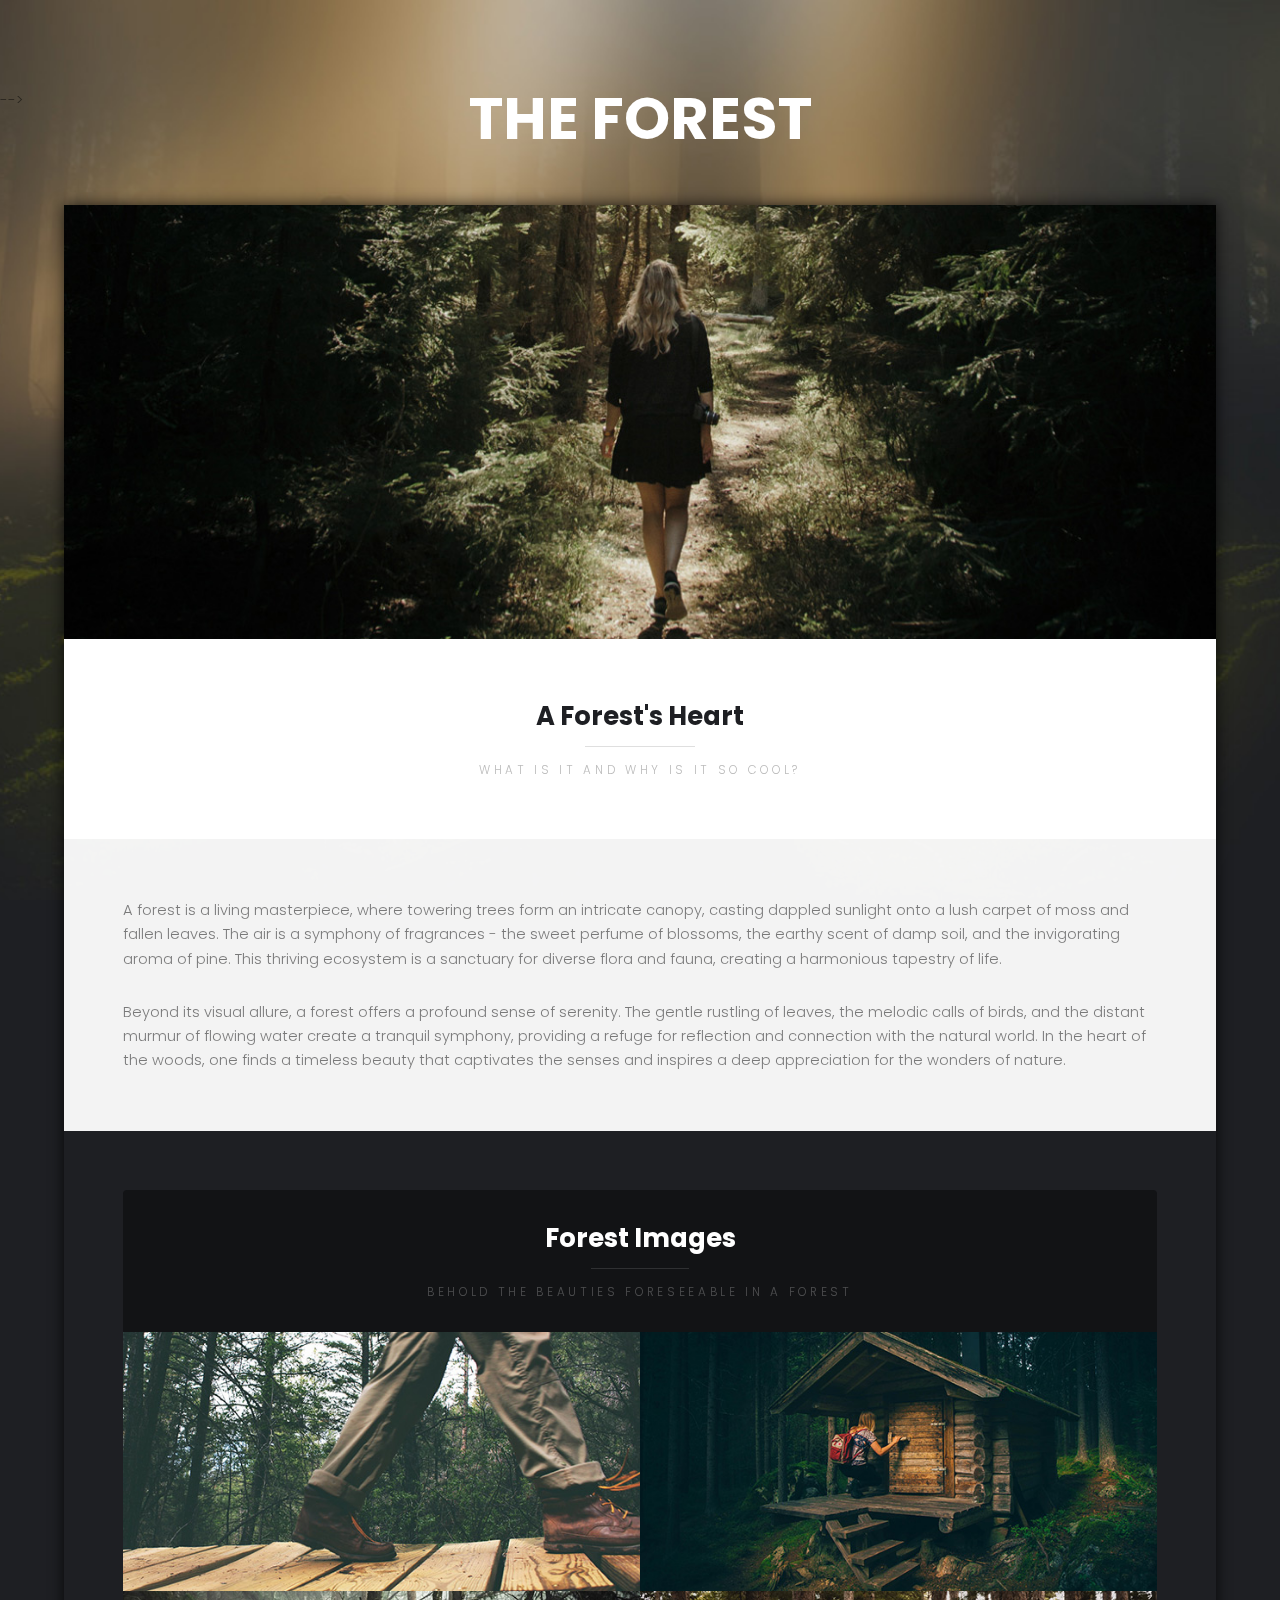
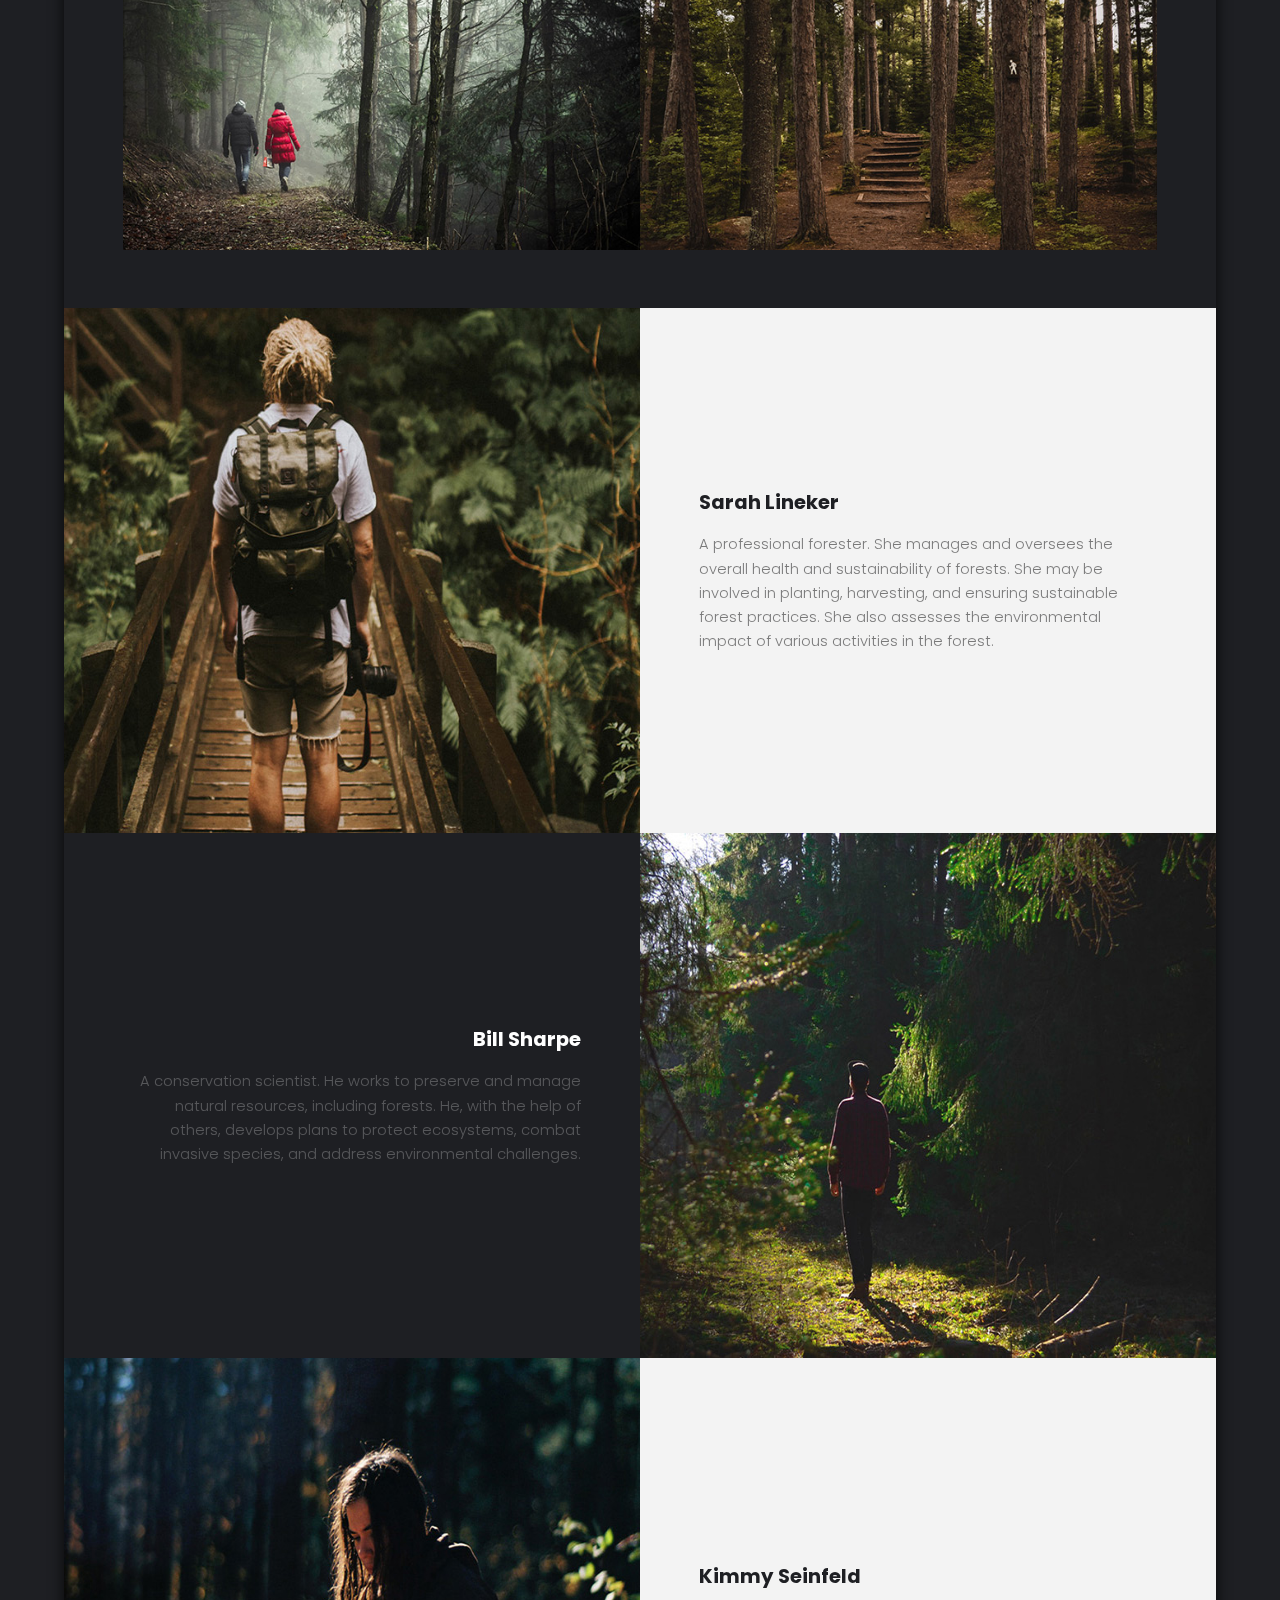
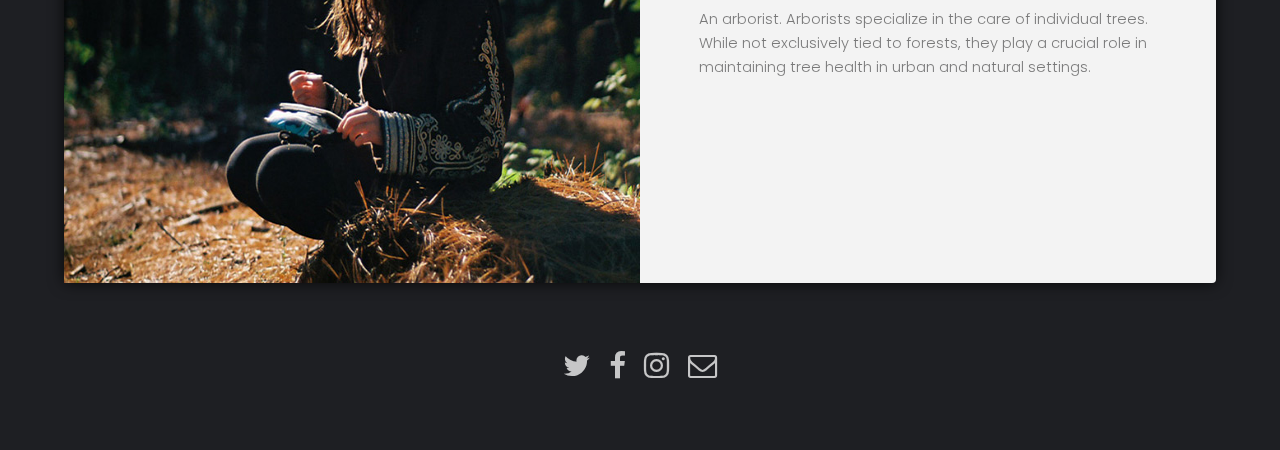
==== commit 3270cdf6: "Google Adsense Snippet Added" ====
--- a/index.html
+++ b/index.html
@@ -1,6 +1,8 @@
-<!DOCTYPE HTML>
+<!DOCTYPE HTML>
 
---><html><head><title>THE FOREST</title><meta charset="utf-8"><meta name="robots" content="index, follow, max-image-preview:large, max-snippet:-1, max-video-preview:-1"><meta name="viewport" content="width=device-width, initial-scale=1"><link rel="stylesheet" href="assets/css/main.css"></head><body>
+--><html><head><title>THE FOREST</title><meta charset="utf-8"><meta name="robots" content="index, follow, max-image-preview:large, max-snippet:-1, max-video-preview:-1"><meta name="viewport" content="width=device-width, initial-scale=1"><link rel="stylesheet" href="assets/css/main.css">
+<script async src="https://pagead2.googlesyndication.com/pagead/js/adsbygoogle.js?client=ca-pub-4911460452425251"
+     crossorigin="anonymous"></script></head><body>
 
 		<!-- Header -->
 			<header id="header"><div class="logo"><a href="#">THE FOREST </a></div>
@@ -70,8 +72,7 @@
 						<li><a href="#" class="icon fa-envelope-o"><span class="label">Email</span></a></li>
 					</ul></div>
 			</footer><div class="copyright">
-			Site made with <a href="https://templated.co/">TEMPLATED.CO</a>
 		</div>
 
 		<!-- Scripts -->
-			<script src="assets/js/jquery.min.js"></script><script src="assets/js/jquery.poptrox.min.js"></script><script src="assets/js/skel.min.js"></script><script src="assets/js/util.js"></script><script src="assets/js/main.js"></script></body></html>
+			<script src="assets/js/jquery.min.js"></script><script src="assets/js/jquery.poptrox.min.js"></script><script src="assets/js/skel.min.js"></script><script src="assets/js/util.js"></script><script src="assets/js/main.js"></script></body></html>
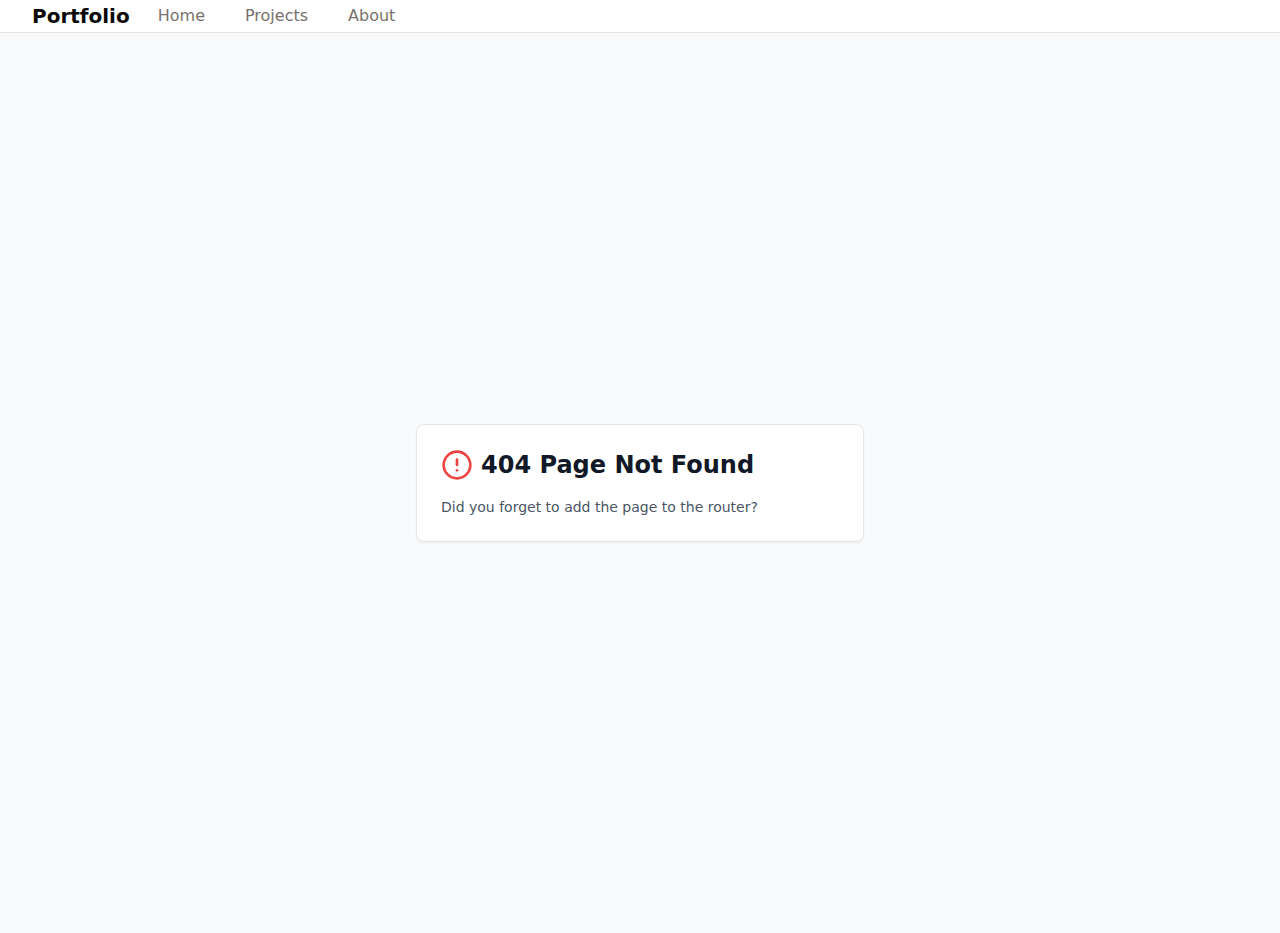
==== commit cbe19f31: "Updates" ====
--- a/index.html
+++ b/index.html
@@ -1,78 +1,57 @@
-<!DOCTYPE HTML>
-
---><html><head><title>THE FOREST</title><meta charset="utf-8"><meta name="robots" content="index, follow, max-image-preview:large, max-snippet:-1, max-video-preview:-1"><meta name="viewport" content="width=device-width, initial-scale=1"><link rel="stylesheet" href="assets/css/main.css">
-<script async src="https://pagead2.googlesyndication.com/pagead/js/adsbygoogle.js?client=ca-pub-4911460452425251"
-     crossorigin="anonymous"></script></head><body>
-
-		<!-- Header -->
-			<header id="header"><div class="logo"><a href="#">THE FOREST </a></div>
-			</header><!-- Main --><section id="main"><div class="inner">
-
-				<!-- One -->
-					<section id="one" class="wrapper style1"><div class="image fit flush">
-							<img src="images/pic02.jpg" alt="" width="1177" height="443"></div>
-						<header class="special"><h2>A Forest's Heart</h2>
-							<p>What is it and why is it so cool?</p>
-						</header><div class="content">
-							<p>A forest is a living masterpiece, where towering trees form an intricate canopy, casting dappled sunlight onto a lush carpet of moss and fallen leaves. The air is a symphony of fragrances - the sweet perfume of blossoms, the earthy scent of damp soil, and the invigorating aroma of pine. This thriving ecosystem is a sanctuary for diverse flora and fauna, creating a harmonious tapestry of life. </p>
-							<p>Beyond its visual allure, a forest offers a profound sense of serenity. The gentle rustling of leaves, the melodic calls of birds, and the distant murmur of flowing water create a tranquil symphony, providing a refuge for reflection and connection with the natural world. In the heart of the woods, one finds a timeless beauty that captivates the senses and inspires a deep appreciation for the wonders of nature.</p>
-						</div>
-					</section><!-- Two --><section id="two" class="wrapper style2"><header><h2>Forest Images</h2>
-							<p>Behold the beauties foreseeable in a forest</p>
-						</header><div class="content">
-							<div class="gallery">
-								<div>
-									<div class="image fit flush">
-										<a href="images/pic03.jpg"><img src="images/pic03.jpg" alt="" width="600" height="300"></a>
-									</div>
-								</div>
-								<div>
-									<div class="image fit flush">
-										<a href="images/pic01.jpg"><img src="images/pic01.jpg" alt="" width="600" height="300"></a>
-									</div>
-								</div>
-								<div>
-									<div class="image fit flush">
-										<a href="images/pic04.jpg"><img src="images/pic04.jpg" alt="" width="600" height="300"></a>
-									</div>
-								</div>
-								<div>
-									<div class="image fit flush">
-										<a href="images/pic05.jpg"><img src="images/pic05.jpg" alt="" width="600" height="300"></a>
-									</div>
-								</div>
-							</div>
-						</div>
-					</section><!-- Three --><section id="three" class="wrapper"><div class="spotlight">
-							<div class="image flush"><img src="images/pic06.jpg" alt="" width="700" height="525"></div>
-							<div class="inner">
-								<h3>Sarah Lineker</h3>
-								<p>A professional forester. She manages and oversees the overall health and sustainability of forests. She may be involved in planting, harvesting, and ensuring sustainable forest practices. She also assesses the environmental impact of various activities in the forest.</p>
-							</div>
-						</div>
-						<div class="spotlight alt">
-							<div class="image flush"><img src="images/pic07.jpg" alt="" width="700" height="525"></div>
-							<div class="inner">
-								<h3>Bill Sharpe</h3>
-								<p>A conservation scientist. He works to preserve and manage natural resources, including forests. He, with the help of others, develops plans to protect ecosystems, combat invasive species, and address environmental challenges.</p>
-							</div>
-						</div>
-						<div class="spotlight">
-							<div class="image flush"><img src="images/pic08.jpg" alt="" width="700" height="525"></div>
-							<div class="inner">
-								<h3>Kimmy Seinfeld</h3>
-								<p>An arborist. Arborists specialize in the care of individual trees. While not exclusively tied to forests, they play a crucial role in maintaining tree health in urban and natural settings.</p>
-							</div>
-						</div>
-					</section></div>
-			</section><!-- Footer --><footer id="footer"><div class="container">
-					<ul class="icons"><li><a href="#" class="icon fa-twitter"><span class="label">Twitter</span></a></li>
-						<li><a href="#" class="icon fa-facebook"><span class="label">Facebook</span></a></li>
-						<li><a href="#" class="icon fa-instagram"><span class="label">Instagram</span></a></li>
-						<li><a href="#" class="icon fa-envelope-o"><span class="label">Email</span></a></li>
-					</ul></div>
-			</footer><div class="copyright">
-		</div>
-
-		<!-- Scripts -->
-			<script src="assets/js/jquery.min.js"></script><script src="assets/js/jquery.poptrox.min.js"></script><script src="assets/js/skel.min.js"></script><script src="assets/js/util.js"></script><script src="assets/js/main.js"></script></body></html>
+<!DOCTYPE html>
+<html lang="en">
+  <head>
+    <style data-vite-theme="" data-inject-first="">:root {
+      --background: 0 0% 100%;
+--foreground: 20 14.3% 4.1%;
+--muted: 60 4.8% 95.9%;
+--muted-foreground: 25 5.3% 44.7%;
+--popover: 0 0% 100%;
+--popover-foreground: 20 14.3% 4.1%;
+--card: 0 0% 100%;
+--card-foreground: 20 14.3% 4.1%;
+--border: 20 5.9% 90%;
+--input: 20 5.9% 90%;
+--primary: 222 47% 11%;
+--primary-foreground: 221 8% 97%;
+--secondary: 60 4.8% 95.9%;
+--secondary-foreground: 24 9.8% 10%;
+--accent: 60 4.8% 95.9%;
+--accent-foreground: 24 9.8% 10%;
+--destructive: 0 84.2% 60.2%;
+--destructive-foreground: 60 9.1% 97.8%;
+--ring: 20 14.3% 4.1%;
+--radius: 0.5rem;
+  }
+  .dark {
+      --background: 240 10% 3.9%;
+--foreground: 0 0% 98%;
+--muted: 240 3.7% 15.9%;
+--muted-foreground: 240 5% 64.9%;
+--popover: 240 10% 3.9%;
+--popover-foreground: 0 0% 98%;
+--card: 240 10% 3.9%;
+--card-foreground: 0 0% 98%;
+--border: 240 3.7% 15.9%;
+--input: 240 3.7% 15.9%;
+--primary: 222 47% 11%;
+--primary-foreground: 221 8% 97%;
+--secondary: 240 3.7% 15.9%;
+--secondary-foreground: 0 0% 98%;
+--accent: 240 3.7% 15.9%;
+--accent-foreground: 0 0% 98%;
+--destructive: 0 62.8% 30.6%;
+--destructive-foreground: 0 0% 98%;
+--ring: 240 4.9% 83.9%;
+--radius: 0.5rem;
+  }</style>
+
+    <meta charset="UTF-8" />
+    <meta name="viewport" content="width=device-width, initial-scale=1.0, maximum-scale=1" />
+    <script type="module" crossorigin src="./assets/index-C-2y3EUE.js"></script>
+    <link rel="stylesheet" crossorigin href="./assets/index-Dxo4TiQ1.css">
+  </head>
+  <body>
+    <div id="root"></div>
+  </body>
+</html>--- a/assets/index-Dxo4TiQ1.css
+++ b/assets/index-Dxo4TiQ1.css
@@ -0,0 +1 @@
+*,:before,:after{--tw-border-spacing-x: 0;--tw-border-spacing-y: 0;--tw-translate-x: 0;--tw-translate-y: 0;--tw-rotate: 0;--tw-skew-x: 0;--tw-skew-y: 0;--tw-scale-x: 1;--tw-scale-y: 1;--tw-pan-x: ;--tw-pan-y: ;--tw-pinch-zoom: ;--tw-scroll-snap-strictness: proximity;--tw-gradient-from-position: ;--tw-gradient-via-position: ;--tw-gradient-to-position: ;--tw-ordinal: ;--tw-slashed-zero: ;--tw-numeric-figure: ;--tw-numeric-spacing: ;--tw-numeric-fraction: ;--tw-ring-inset: ;--tw-ring-offset-width: 0px;--tw-ring-offset-color: #fff;--tw-ring-color: rgb(59 130 246 / .5);--tw-ring-offset-shadow: 0 0 #0000;--tw-ring-shadow: 0 0 #0000;--tw-shadow: 0 0 #0000;--tw-shadow-colored: 0 0 #0000;--tw-blur: ;--tw-brightness: ;--tw-contrast: ;--tw-grayscale: ;--tw-hue-rotate: ;--tw-invert: ;--tw-saturate: ;--tw-sepia: ;--tw-drop-shadow: ;--tw-backdrop-blur: ;--tw-backdrop-brightness: ;--tw-backdrop-contrast: ;--tw-backdrop-grayscale: ;--tw-backdrop-hue-rotate: ;--tw-backdrop-invert: ;--tw-backdrop-opacity: ;--tw-backdrop-saturate: ;--tw-backdrop-sepia: ;--tw-contain-size: ;--tw-contain-layout: ;--tw-contain-paint: ;--tw-contain-style: }::backdrop{--tw-border-spacing-x: 0;--tw-border-spacing-y: 0;--tw-translate-x: 0;--tw-translate-y: 0;--tw-rotate: 0;--tw-skew-x: 0;--tw-skew-y: 0;--tw-scale-x: 1;--tw-scale-y: 1;--tw-pan-x: ;--tw-pan-y: ;--tw-pinch-zoom: ;--tw-scroll-snap-strictness: proximity;--tw-gradient-from-position: ;--tw-gradient-via-position: ;--tw-gradient-to-position: ;--tw-ordinal: ;--tw-slashed-zero: ;--tw-numeric-figure: ;--tw-numeric-spacing: ;--tw-numeric-fraction: ;--tw-ring-inset: ;--tw-ring-offset-width: 0px;--tw-ring-offset-color: #fff;--tw-ring-color: rgb(59 130 246 / .5);--tw-ring-offset-shadow: 0 0 #0000;--tw-ring-shadow: 0 0 #0000;--tw-shadow: 0 0 #0000;--tw-shadow-colored: 0 0 #0000;--tw-blur: ;--tw-brightness: ;--tw-contrast: ;--tw-grayscale: ;--tw-hue-rotate: ;--tw-invert: ;--tw-saturate: ;--tw-sepia: ;--tw-drop-shadow: ;--tw-backdrop-blur: ;--tw-backdrop-brightness: ;--tw-backdrop-contrast: ;--tw-backdrop-grayscale: ;--tw-backdrop-hue-rotate: ;--tw-backdrop-invert: ;--tw-backdrop-opacity: ;--tw-backdrop-saturate: ;--tw-backdrop-sepia: ;--tw-contain-size: ;--tw-contain-layout: ;--tw-contain-paint: ;--tw-contain-style: }*,:before,:after{box-sizing:border-box;border-width:0;border-style:solid;border-color:#e5e7eb}:before,:after{--tw-content: ""}html,:host{line-height:1.5;-webkit-text-size-adjust:100%;-moz-tab-size:4;-o-tab-size:4;tab-size:4;font-family:ui-sans-serif,system-ui,sans-serif,"Apple Color Emoji","Segoe UI Emoji",Segoe UI Symbol,"Noto Color Emoji";font-feature-settings:normal;font-variation-settings:normal;-webkit-tap-highlight-color:transparent}body{margin:0;line-height:inherit}hr{height:0;color:inherit;border-top-width:1px}abbr:where([title]){-webkit-text-decoration:underline dotted;text-decoration:underline dotted}h1,h2,h3,h4,h5,h6{font-size:inherit;font-weight:inherit}a{color:inherit;text-decoration:inherit}b,strong{font-weight:bolder}code,kbd,samp,pre{font-family:ui-monospace,SFMono-Regular,Menlo,Monaco,Consolas,Liberation Mono,Courier New,monospace;font-feature-settings:normal;font-variation-settings:normal;font-size:1em}small{font-size:80%}sub,sup{font-size:75%;line-height:0;position:relative;vertical-align:baseline}sub{bottom:-.25em}sup{top:-.5em}table{text-indent:0;border-color:inherit;border-collapse:collapse}button,input,optgroup,select,textarea{font-family:inherit;font-feature-settings:inherit;font-variation-settings:inherit;font-size:100%;font-weight:inherit;line-height:inherit;letter-spacing:inherit;color:inherit;margin:0;padding:0}button,select{text-transform:none}button,input:where([type=button]),input:where([type=reset]),input:where([type=submit]){-webkit-appearance:button;background-color:transparent;background-image:none}:-moz-focusring{outline:auto}:-moz-ui-invalid{box-shadow:none}progress{vertical-align:baseline}::-webkit-inner-spin-button,::-webkit-outer-spin-button{height:auto}[type=search]{-webkit-appearance:textfield;outline-offset:-2px}::-webkit-search-decoration{-webkit-appearance:none}::-webkit-file-upload-button{-webkit-appearance:button;font:inherit}summary{display:list-item}blockquote,dl,dd,h1,h2,h3,h4,h5,h6,hr,figure,p,pre{margin:0}fieldset{margin:0;padding:0}legend{padding:0}ol,ul,menu{list-style:none;margin:0;padding:0}dialog{padding:0}textarea{resize:vertical}input::-moz-placeholder,textarea::-moz-placeholder{opacity:1;color:#9ca3af}input::placeholder,textarea::placeholder{opacity:1;color:#9ca3af}button,[role=button]{cursor:pointer}:disabled{cursor:default}img,svg,video,canvas,audio,iframe,embed,object{display:block;vertical-align:middle}img,video{max-width:100%;height:auto}[hidden]:where(:not([hidden=until-found])){display:none}*{border-color:hsl(var(--border))}body{background-color:hsl(var(--background));font-family:ui-sans-serif,system-ui,sans-serif,"Apple Color Emoji","Segoe UI Emoji",Segoe UI Symbol,"Noto Color Emoji";color:hsl(var(--foreground));-webkit-font-smoothing:antialiased;-moz-osx-font-smoothing:grayscale}.prose{color:var(--tw-prose-body);max-width:65ch}.prose :where(p):not(:where([class~=not-prose],[class~=not-prose] *)){margin-top:1.25em;margin-bottom:1.25em}.prose :where([class~=lead]):not(:where([class~=not-prose],[class~=not-prose] *)){color:var(--tw-prose-lead);font-size:1.25em;line-height:1.6;margin-top:1.2em;margin-bottom:1.2em}.prose :where(a):not(:where([class~=not-prose],[class~=not-prose] *)){color:var(--tw-prose-links);text-decoration:underline;font-weight:500}.prose :where(strong):not(:where([class~=not-prose],[class~=not-prose] *)){color:var(--tw-prose-bold);font-weight:600}.prose :where(a strong):not(:where([class~=not-prose],[class~=not-prose] *)){color:inherit}.prose :where(blockquote strong):not(:where([class~=not-prose],[class~=not-prose] *)){color:inherit}.prose :where(thead th strong):not(:where([class~=not-prose],[class~=not-prose] *)){color:inherit}.prose :where(ol):not(:where([class~=not-prose],[class~=not-prose] *)){list-style-type:decimal;margin-top:1.25em;margin-bottom:1.25em;padding-inline-start:1.625em}.prose :where(ol[type=A]):not(:where([class~=not-prose],[class~=not-prose] *)){list-style-type:upper-alpha}.prose :where(ol[type=a]):not(:where([class~=not-prose],[class~=not-prose] *)){list-style-type:lower-alpha}.prose :where(ol[type=A s]):not(:where([class~=not-prose],[class~=not-prose] *)){list-style-type:upper-alpha}.prose :where(ol[type=a s]):not(:where([class~=not-prose],[class~=not-prose] *)){list-style-type:lower-alpha}.prose :where(ol[type=I]):not(:where([class~=not-prose],[class~=not-prose] *)){list-style-type:upper-roman}.prose :where(ol[type=i]):not(:where([class~=not-prose],[class~=not-prose] *)){list-style-type:lower-roman}.prose :where(ol[type=I s]):not(:where([class~=not-prose],[class~=not-prose] *)){list-style-type:upper-roman}.prose :where(ol[type=i s]):not(:where([class~=not-prose],[class~=not-prose] *)){list-style-type:lower-roman}.prose :where(ol[type="1"]):not(:where([class~=not-prose],[class~=not-prose] *)){list-style-type:decimal}.prose :where(ul):not(:where([class~=not-prose],[class~=not-prose] *)){list-style-type:disc;margin-top:1.25em;margin-bottom:1.25em;padding-inline-start:1.625em}.prose :where(ol>li):not(:where([class~=not-prose],[class~=not-prose] *))::marker{font-weight:400;color:var(--tw-prose-counters)}.prose :where(ul>li):not(:where([class~=not-prose],[class~=not-prose] *))::marker{color:var(--tw-prose-bullets)}.prose :where(dt):not(:where([class~=not-prose],[class~=not-prose] *)){color:var(--tw-prose-headings);font-weight:600;margin-top:1.25em}.prose :where(hr):not(:where([class~=not-prose],[class~=not-prose] *)){border-color:var(--tw-prose-hr);border-top-width:1px;margin-top:3em;margin-bottom:3em}.prose :where(blockquote):not(:where([class~=not-prose],[class~=not-prose] *)){font-weight:500;font-style:italic;color:var(--tw-prose-quotes);border-inline-start-width:.25rem;border-inline-start-color:var(--tw-prose-quote-borders);quotes:"“""”""‘""’";margin-top:1.6em;margin-bottom:1.6em;padding-inline-start:1em}.prose :where(blockquote p:first-of-type):not(:where([class~=not-prose],[class~=not-prose] *)):before{content:open-quote}.prose :where(blockquote p:last-of-type):not(:where([class~=not-prose],[class~=not-prose] *)):after{content:close-quote}.prose :where(h1):not(:where([class~=not-prose],[class~=not-prose] *)){color:var(--tw-prose-headings);font-weight:800;font-size:2.25em;margin-top:0;margin-bottom:.8888889em;line-height:1.1111111}.prose :where(h1 strong):not(:where([class~=not-prose],[class~=not-prose] *)){font-weight:900;color:inherit}.prose :where(h2):not(:where([class~=not-prose],[class~=not-prose] *)){color:var(--tw-prose-headings);font-weight:700;font-size:1.5em;margin-top:2em;margin-bottom:1em;line-height:1.3333333}.prose :where(h2 strong):not(:where([class~=not-prose],[class~=not-prose] *)){font-weight:800;color:inherit}.prose :where(h3):not(:where([class~=not-prose],[class~=not-prose] *)){color:var(--tw-prose-headings);font-weight:600;font-size:1.25em;margin-top:1.6em;margin-bottom:.6em;line-height:1.6}.prose :where(h3 strong):not(:where([class~=not-prose],[class~=not-prose] *)){font-weight:700;color:inherit}.prose :where(h4):not(:where([class~=not-prose],[class~=not-prose] *)){color:var(--tw-prose-headings);font-weight:600;margin-top:1.5em;margin-bottom:.5em;line-height:1.5}.prose :where(h4 strong):not(:where([class~=not-prose],[class~=not-prose] *)){font-weight:700;color:inherit}.prose :where(img):not(:where([class~=not-prose],[class~=not-prose] *)){margin-top:2em;margin-bottom:2em}.prose :where(picture):not(:where([class~=not-prose],[class~=not-prose] *)){display:block;margin-top:2em;margin-bottom:2em}.prose :where(video):not(:where([class~=not-prose],[class~=not-prose] *)){margin-top:2em;margin-bottom:2em}.prose :where(kbd):not(:where([class~=not-prose],[class~=not-prose] *)){font-weight:500;font-family:inherit;color:var(--tw-prose-kbd);box-shadow:0 0 0 1px rgb(var(--tw-prose-kbd-shadows) / 10%),0 3px rgb(var(--tw-prose-kbd-shadows) / 10%);font-size:.875em;border-radius:.3125rem;padding-top:.1875em;padding-inline-end:.375em;padding-bottom:.1875em;padding-inline-start:.375em}.prose :where(code):not(:where([class~=not-prose],[class~=not-prose] *)){color:var(--tw-prose-code);font-weight:600;font-size:.875em}.prose :where(code):not(:where([class~=not-prose],[class~=not-prose] *)):before{content:"`"}.prose :where(code):not(:where([class~=not-prose],[class~=not-prose] *)):after{content:"`"}.prose :where(a code):not(:where([class~=not-prose],[class~=not-prose] *)){color:inherit}.prose :where(h1 code):not(:where([class~=not-prose],[class~=not-prose] *)){color:inherit}.prose :where(h2 code):not(:where([class~=not-prose],[class~=not-prose] *)){color:inherit;font-size:.875em}.prose :where(h3 code):not(:where([class~=not-prose],[class~=not-prose] *)){color:inherit;font-size:.9em}.prose :where(h4 code):not(:where([class~=not-prose],[class~=not-prose] *)){color:inherit}.prose :where(blockquote code):not(:where([class~=not-prose],[class~=not-prose] *)){color:inherit}.prose :where(thead th code):not(:where([class~=not-prose],[class~=not-prose] *)){color:inherit}.prose :where(pre):not(:where([class~=not-prose],[class~=not-prose] *)){color:var(--tw-prose-pre-code);background-color:var(--tw-prose-pre-bg);overflow-x:auto;font-weight:400;font-size:.875em;line-height:1.7142857;margin-top:1.7142857em;margin-bottom:1.7142857em;border-radius:.375rem;padding-top:.8571429em;padding-inline-end:1.1428571em;padding-bottom:.8571429em;padding-inline-start:1.1428571em}.prose :where(pre code):not(:where([class~=not-prose],[class~=not-prose] *)){background-color:transparent;border-width:0;border-radius:0;padding:0;font-weight:inherit;color:inherit;font-size:inherit;font-family:inherit;line-height:inherit}.prose :where(pre code):not(:where([class~=not-prose],[class~=not-prose] *)):before{content:none}.prose :where(pre code):not(:where([class~=not-prose],[class~=not-prose] *)):after{content:none}.prose :where(table):not(:where([class~=not-prose],[class~=not-prose] *)){width:100%;table-layout:auto;margin-top:2em;margin-bottom:2em;font-size:.875em;line-height:1.7142857}.prose :where(thead):not(:where([class~=not-prose],[class~=not-prose] *)){border-bottom-width:1px;border-bottom-color:var(--tw-prose-th-borders)}.prose :where(thead th):not(:where([class~=not-prose],[class~=not-prose] *)){color:var(--tw-prose-headings);font-weight:600;vertical-align:bottom;padding-inline-end:.5714286em;padding-bottom:.5714286em;padding-inline-start:.5714286em}.prose :where(tbody tr):not(:where([class~=not-prose],[class~=not-prose] *)){border-bottom-width:1px;border-bottom-color:var(--tw-prose-td-borders)}.prose :where(tbody tr:last-child):not(:where([class~=not-prose],[class~=not-prose] *)){border-bottom-width:0}.prose :where(tbody td):not(:where([class~=not-prose],[class~=not-prose] *)){vertical-align:baseline}.prose :where(tfoot):not(:where([class~=not-prose],[class~=not-prose] *)){border-top-width:1px;border-top-color:var(--tw-prose-th-borders)}.prose :where(tfoot td):not(:where([class~=not-prose],[class~=not-prose] *)){vertical-align:top}.prose :where(th,td):not(:where([class~=not-prose],[class~=not-prose] *)){text-align:start}.prose :where(figure>*):not(:where([class~=not-prose],[class~=not-prose] *)){margin-top:0;margin-bottom:0}.prose :where(figcaption):not(:where([class~=not-prose],[class~=not-prose] *)){color:var(--tw-prose-captions);font-size:.875em;line-height:1.4285714;margin-top:.8571429em}.prose{--tw-prose-body: #374151;--tw-prose-headings: #111827;--tw-prose-lead: #4b5563;--tw-prose-links: #111827;--tw-prose-bold: #111827;--tw-prose-counters: #6b7280;--tw-prose-bullets: #d1d5db;--tw-prose-hr: #e5e7eb;--tw-prose-quotes: #111827;--tw-prose-quote-borders: #e5e7eb;--tw-prose-captions: #6b7280;--tw-prose-kbd: #111827;--tw-prose-kbd-shadows: 17 24 39;--tw-prose-code: #111827;--tw-prose-pre-code: #e5e7eb;--tw-prose-pre-bg: #1f2937;--tw-prose-th-borders: #d1d5db;--tw-prose-td-borders: #e5e7eb;--tw-prose-invert-body: #d1d5db;--tw-prose-invert-headings: #fff;--tw-prose-invert-lead: #9ca3af;--tw-prose-invert-links: #fff;--tw-prose-invert-bold: #fff;--tw-prose-invert-counters: #9ca3af;--tw-prose-invert-bullets: #4b5563;--tw-prose-invert-hr: #374151;--tw-prose-invert-quotes: #f3f4f6;--tw-prose-invert-quote-borders: #374151;--tw-prose-invert-captions: #9ca3af;--tw-prose-invert-kbd: #fff;--tw-prose-invert-kbd-shadows: 255 255 255;--tw-prose-invert-code: #fff;--tw-prose-invert-pre-code: #d1d5db;--tw-prose-invert-pre-bg: rgb(0 0 0 / 50%);--tw-prose-invert-th-borders: #4b5563;--tw-prose-invert-td-borders: #374151;font-size:1rem;line-height:1.75}.prose :where(picture>img):not(:where([class~=not-prose],[class~=not-prose] *)){margin-top:0;margin-bottom:0}.prose :where(li):not(:where([class~=not-prose],[class~=not-prose] *)){margin-top:.5em;margin-bottom:.5em}.prose :where(ol>li):not(:where([class~=not-prose],[class~=not-prose] *)){padding-inline-start:.375em}.prose :where(ul>li):not(:where([class~=not-prose],[class~=not-prose] *)){padding-inline-start:.375em}.prose :where(.prose>ul>li p):not(:where([class~=not-prose],[class~=not-prose] *)){margin-top:.75em;margin-bottom:.75em}.prose :where(.prose>ul>li>p:first-child):not(:where([class~=not-prose],[class~=not-prose] *)){margin-top:1.25em}.prose :where(.prose>ul>li>p:last-child):not(:where([class~=not-prose],[class~=not-prose] *)){margin-bottom:1.25em}.prose :where(.prose>ol>li>p:first-child):not(:where([class~=not-prose],[class~=not-prose] *)){margin-top:1.25em}.prose :where(.prose>ol>li>p:last-child):not(:where([class~=not-prose],[class~=not-prose] *)){margin-bottom:1.25em}.prose :where(ul ul,ul ol,ol ul,ol ol):not(:where([class~=not-prose],[class~=not-prose] *)){margin-top:.75em;margin-bottom:.75em}.prose :where(dl):not(:where([class~=not-prose],[class~=not-prose] *)){margin-top:1.25em;margin-bottom:1.25em}.prose :where(dd):not(:where([class~=not-prose],[class~=not-prose] *)){margin-top:.5em;padding-inline-start:1.625em}.prose :where(hr+*):not(:where([class~=not-prose],[class~=not-prose] *)){margin-top:0}.prose :where(h2+*):not(:where([class~=not-prose],[class~=not-prose] *)){margin-top:0}.prose :where(h3+*):not(:where([class~=not-prose],[class~=not-prose] *)){margin-top:0}.prose :where(h4+*):not(:where([class~=not-prose],[class~=not-prose] *)){margin-top:0}.prose :where(thead th:first-child):not(:where([class~=not-prose],[class~=not-prose] *)){padding-inline-start:0}.prose :where(thead th:last-child):not(:where([class~=not-prose],[class~=not-prose] *)){padding-inline-end:0}.prose :where(tbody td,tfoot td):not(:where([class~=not-prose],[class~=not-prose] *)){padding-top:.5714286em;padding-inline-end:.5714286em;padding-bottom:.5714286em;padding-inline-start:.5714286em}.prose :where(tbody td:first-child,tfoot td:first-child):not(:where([class~=not-prose],[class~=not-prose] *)){padding-inline-start:0}.prose :where(tbody td:last-child,tfoot td:last-child):not(:where([class~=not-prose],[class~=not-prose] *)){padding-inline-end:0}.prose :where(figure):not(:where([class~=not-prose],[class~=not-prose] *)){margin-top:2em;margin-bottom:2em}.prose :where(.prose>:first-child):not(:where([class~=not-prose],[class~=not-prose] *)){margin-top:0}.prose :where(.prose>:last-child):not(:where([class~=not-prose],[class~=not-prose] *)){margin-bottom:0}.prose-sm{font-size:.875rem;line-height:1.7142857}.prose-sm :where(p):not(:where([class~=not-prose],[class~=not-prose] *)){margin-top:1.1428571em;margin-bottom:1.1428571em}.prose-sm :where([class~=lead]):not(:where([class~=not-prose],[class~=not-prose] *)){font-size:1.2857143em;line-height:1.5555556;margin-top:.8888889em;margin-bottom:.8888889em}.prose-sm :where(blockquote):not(:where([class~=not-prose],[class~=not-prose] *)){margin-top:1.3333333em;margin-bottom:1.3333333em;padding-inline-start:1.1111111em}.prose-sm :where(h1):not(:where([class~=not-prose],[class~=not-prose] *)){font-size:2.1428571em;margin-top:0;margin-bottom:.8em;line-height:1.2}.prose-sm :where(h2):not(:where([class~=not-prose],[class~=not-prose] *)){font-size:1.4285714em;margin-top:1.6em;margin-bottom:.8em;line-height:1.4}.prose-sm :where(h3):not(:where([class~=not-prose],[class~=not-prose] *)){font-size:1.2857143em;margin-top:1.5555556em;margin-bottom:.4444444em;line-height:1.5555556}.prose-sm :where(h4):not(:where([class~=not-prose],[class~=not-prose] *)){margin-top:1.4285714em;margin-bottom:.5714286em;line-height:1.4285714}.prose-sm :where(img):not(:where([class~=not-prose],[class~=not-prose] *)){margin-top:1.7142857em;margin-bottom:1.7142857em}.prose-sm :where(picture):not(:where([class~=not-prose],[class~=not-prose] *)){margin-top:1.7142857em;margin-bottom:1.7142857em}.prose-sm :where(picture>img):not(:where([class~=not-prose],[class~=not-prose] *)){margin-top:0;margin-bottom:0}.prose-sm :where(video):not(:where([class~=not-prose],[class~=not-prose] *)){margin-top:1.7142857em;margin-bottom:1.7142857em}.prose-sm :where(kbd):not(:where([class~=not-prose],[class~=not-prose] *)){font-size:.8571429em;border-radius:.3125rem;padding-top:.1428571em;padding-inline-end:.3571429em;padding-bottom:.1428571em;padding-inline-start:.3571429em}.prose-sm :where(code):not(:where([class~=not-prose],[class~=not-prose] *)){font-size:.8571429em}.prose-sm :where(h2 code):not(:where([class~=not-prose],[class~=not-prose] *)){font-size:.9em}.prose-sm :where(h3 code):not(:where([class~=not-prose],[class~=not-prose] *)){font-size:.8888889em}.prose-sm :where(pre):not(:where([class~=not-prose],[class~=not-prose] *)){font-size:.8571429em;line-height:1.6666667;margin-top:1.6666667em;margin-bottom:1.6666667em;border-radius:.25rem;padding-top:.6666667em;padding-inline-end:1em;padding-bottom:.6666667em;padding-inline-start:1em}.prose-sm :where(ol):not(:where([class~=not-prose],[class~=not-prose] *)){margin-top:1.1428571em;margin-bottom:1.1428571em;padding-inline-start:1.5714286em}.prose-sm :where(ul):not(:where([class~=not-prose],[class~=not-prose] *)){margin-top:1.1428571em;margin-bottom:1.1428571em;padding-inline-start:1.5714286em}.prose-sm :where(li):not(:where([class~=not-prose],[class~=not-prose] *)){margin-top:.2857143em;margin-bottom:.2857143em}.prose-sm :where(ol>li):not(:where([class~=not-prose],[class~=not-prose] *)){padding-inline-start:.4285714em}.prose-sm :where(ul>li):not(:where([class~=not-prose],[class~=not-prose] *)){padding-inline-start:.4285714em}.prose-sm :where(.prose-sm>ul>li p):not(:where([class~=not-prose],[class~=not-prose] *)){margin-top:.5714286em;margin-bottom:.5714286em}.prose-sm :where(.prose-sm>ul>li>p:first-child):not(:where([class~=not-prose],[class~=not-prose] *)){margin-top:1.1428571em}.prose-sm :where(.prose-sm>ul>li>p:last-child):not(:where([class~=not-prose],[class~=not-prose] *)){margin-bottom:1.1428571em}.prose-sm :where(.prose-sm>ol>li>p:first-child):not(:where([class~=not-prose],[class~=not-prose] *)){margin-top:1.1428571em}.prose-sm :where(.prose-sm>ol>li>p:last-child):not(:where([class~=not-prose],[class~=not-prose] *)){margin-bottom:1.1428571em}.prose-sm :where(ul ul,ul ol,ol ul,ol ol):not(:where([class~=not-prose],[class~=not-prose] *)){margin-top:.5714286em;margin-bottom:.5714286em}.prose-sm :where(dl):not(:where([class~=not-prose],[class~=not-prose] *)){margin-top:1.1428571em;margin-bottom:1.1428571em}.prose-sm :where(dt):not(:where([class~=not-prose],[class~=not-prose] *)){margin-top:1.1428571em}.prose-sm :where(dd):not(:where([class~=not-prose],[class~=not-prose] *)){margin-top:.2857143em;padding-inline-start:1.5714286em}.prose-sm :where(hr):not(:where([class~=not-prose],[class~=not-prose] *)){margin-top:2.8571429em;margin-bottom:2.8571429em}.prose-sm :where(hr+*):not(:where([class~=not-prose],[class~=not-prose] *)){margin-top:0}.prose-sm :where(h2+*):not(:where([class~=not-prose],[class~=not-prose] *)){margin-top:0}.prose-sm :where(h3+*):not(:where([class~=not-prose],[class~=not-prose] *)){margin-top:0}.prose-sm :where(h4+*):not(:where([class~=not-prose],[class~=not-prose] *)){margin-top:0}.prose-sm :where(table):not(:where([class~=not-prose],[class~=not-prose] *)){font-size:.8571429em;line-height:1.5}.prose-sm :where(thead th):not(:where([class~=not-prose],[class~=not-prose] *)){padding-inline-end:1em;padding-bottom:.6666667em;padding-inline-start:1em}.prose-sm :where(thead th:first-child):not(:where([class~=not-prose],[class~=not-prose] *)){padding-inline-start:0}.prose-sm :where(thead th:last-child):not(:where([class~=not-prose],[class~=not-prose] *)){padding-inline-end:0}.prose-sm :where(tbody td,tfoot td):not(:where([class~=not-prose],[class~=not-prose] *)){padding-top:.6666667em;padding-inline-end:1em;padding-bottom:.6666667em;padding-inline-start:1em}.prose-sm :where(tbody td:first-child,tfoot td:first-child):not(:where([class~=not-prose],[class~=not-prose] *)){padding-inline-start:0}.prose-sm :where(tbody td:last-child,tfoot td:last-child):not(:where([class~=not-prose],[class~=not-prose] *)){padding-inline-end:0}.prose-sm :where(figure):not(:where([class~=not-prose],[class~=not-prose] *)){margin-top:1.7142857em;margin-bottom:1.7142857em}.prose-sm :where(figure>*):not(:where([class~=not-prose],[class~=not-prose] *)){margin-top:0;margin-bottom:0}.prose-sm :where(figcaption):not(:where([class~=not-prose],[class~=not-prose] *)){font-size:.8571429em;line-height:1.3333333;margin-top:.6666667em}.prose-sm :where(.prose-sm>:first-child):not(:where([class~=not-prose],[class~=not-prose] *)){margin-top:0}.prose-sm :where(.prose-sm>:last-child):not(:where([class~=not-prose],[class~=not-prose] *)){margin-bottom:0}.sr-only{position:absolute;width:1px;height:1px;padding:0;margin:-1px;overflow:hidden;clip:rect(0,0,0,0);white-space:nowrap;border-width:0}.pointer-events-none{pointer-events:none}.pointer-events-auto{pointer-events:auto}.visible{visibility:visible}.invisible{visibility:hidden}.fixed{position:fixed}.absolute{position:absolute}.relative{position:relative}.inset-0{top:0;right:0;bottom:0;left:0}.inset-x-0{left:0;right:0}.inset-y-0{top:0;bottom:0}.-bottom-12{bottom:-3rem}.-left-12{left:-3rem}.-right-12{right:-3rem}.-top-12{top:-3rem}.bottom-0{bottom:0}.left-0{left:0}.left-1{left:.25rem}.left-1\/2{left:50%}.left-2{left:.5rem}.left-\[50\%\]{left:50%}.right-0{right:0}.right-1{right:.25rem}.right-2{right:.5rem}.right-3{right:.75rem}.right-4{right:1rem}.top-0{top:0}.top-1\.5{top:.375rem}.top-1\/2{top:50%}.top-2{top:.5rem}.top-3\.5{top:.875rem}.top-4{top:1rem}.top-\[1px\]{top:1px}.top-\[50\%\]{top:50%}.top-\[60\%\]{top:60%}.top-full{top:100%}.z-10{z-index:10}.z-20{z-index:20}.z-50{z-index:50}.z-\[100\]{z-index:100}.z-\[1\]{z-index:1}.-mx-1{margin-left:-.25rem;margin-right:-.25rem}.mx-2{margin-left:.5rem;margin-right:.5rem}.mx-3\.5{margin-left:.875rem;margin-right:.875rem}.mx-4{margin-left:1rem;margin-right:1rem}.mx-auto{margin-left:auto;margin-right:auto}.my-0\.5{margin-top:.125rem;margin-bottom:.125rem}.my-1{margin-top:.25rem;margin-bottom:.25rem}.-ml-4{margin-left:-1rem}.-mt-4{margin-top:-1rem}.mb-1{margin-bottom:.25rem}.mb-16{margin-bottom:4rem}.mb-2{margin-bottom:.5rem}.mb-4{margin-bottom:1rem}.mb-6{margin-bottom:1.5rem}.mb-8{margin-bottom:2rem}.ml-1{margin-left:.25rem}.ml-auto{margin-left:auto}.mr-2{margin-right:.5rem}.mt-1\.5{margin-top:.375rem}.mt-2{margin-top:.5rem}.mt-24{margin-top:6rem}.mt-4{margin-top:1rem}.mt-auto{margin-top:auto}.block{display:block}.flex{display:flex}.inline-flex{display:inline-flex}.table{display:table}.grid{display:grid}.hidden{display:none}.aspect-square{aspect-ratio:1 / 1}.aspect-video{aspect-ratio:16 / 9}.size-4{width:1rem;height:1rem}.h-1\.5{height:.375rem}.h-10{height:2.5rem}.h-11{height:2.75rem}.h-12{height:3rem}.h-2{height:.5rem}.h-2\.5{height:.625rem}.h-3{height:.75rem}.h-3\.5{height:.875rem}.h-32{height:8rem}.h-4{height:1rem}.h-48{height:12rem}.h-5{height:1.25rem}.h-6{height:1.5rem}.h-7{height:1.75rem}.h-8{height:2rem}.h-9{height:2.25rem}.h-\[1px\]{height:1px}.h-\[400px\]{height:400px}.h-\[var\(--radix-navigation-menu-viewport-height\)\]{height:var(--radix-navigation-menu-viewport-height)}.h-\[var\(--radix-select-trigger-height\)\]{height:var(--radix-select-trigger-height)}.h-auto{height:auto}.h-full{height:100%}.h-px{height:1px}.h-svh{height:100svh}.max-h-96{max-height:24rem}.max-h-\[300px\]{max-height:300px}.max-h-screen{max-height:100vh}.min-h-0{min-height:0px}.min-h-\[150px\]{min-height:150px}.min-h-\[80px\]{min-height:80px}.min-h-screen{min-height:100vh}.min-h-svh{min-height:100svh}.w-0{width:0px}.w-1{width:.25rem}.w-10{width:2.5rem}.w-11{width:2.75rem}.w-2{width:.5rem}.w-2\.5{width:.625rem}.w-3{width:.75rem}.w-3\.5{width:.875rem}.w-3\/4{width:75%}.w-32{width:8rem}.w-4{width:1rem}.w-5{width:1.25rem}.w-6{width:1.5rem}.w-64{width:16rem}.w-7{width:1.75rem}.w-72{width:18rem}.w-8{width:2rem}.w-9{width:2.25rem}.w-\[--sidebar-width\]{width:var(--sidebar-width)}.w-\[100px\]{width:100px}.w-\[1px\]{width:1px}.w-auto{width:auto}.w-full{width:100%}.w-max{width:-moz-max-content;width:max-content}.w-px{width:1px}.min-w-0{min-width:0px}.min-w-5{min-width:1.25rem}.min-w-\[12rem\]{min-width:12rem}.min-w-\[8rem\]{min-width:8rem}.min-w-\[var\(--radix-select-trigger-width\)\]{min-width:var(--radix-select-trigger-width)}.max-w-2xl{max-width:42rem}.max-w-7xl{max-width:80rem}.max-w-\[--skeleton-width\]{max-width:var(--skeleton-width)}.max-w-lg{max-width:32rem}.max-w-max{max-width:-moz-max-content;max-width:max-content}.max-w-md{max-width:28rem}.max-w-none{max-width:none}.max-w-xl{max-width:36rem}.flex-1{flex:1 1 0%}.flex-shrink-0,.shrink-0{flex-shrink:0}.flex-grow,.grow{flex-grow:1}.grow-0{flex-grow:0}.basis-full{flex-basis:100%}.caption-bottom{caption-side:bottom}.border-collapse{border-collapse:collapse}.-translate-x-1\/2{--tw-translate-x: -50%;transform:translate(var(--tw-translate-x),var(--tw-translate-y)) rotate(var(--tw-rotate)) skew(var(--tw-skew-x)) skewY(var(--tw-skew-y)) scaleX(var(--tw-scale-x)) scaleY(var(--tw-scale-y))}.-translate-x-px{--tw-translate-x: -1px;transform:translate(var(--tw-translate-x),var(--tw-translate-y)) rotate(var(--tw-rotate)) skew(var(--tw-skew-x)) skewY(var(--tw-skew-y)) scaleX(var(--tw-scale-x)) scaleY(var(--tw-scale-y))}.-translate-y-1\/2{--tw-translate-y: -50%;transform:translate(var(--tw-translate-x),var(--tw-translate-y)) rotate(var(--tw-rotate)) skew(var(--tw-skew-x)) skewY(var(--tw-skew-y)) scaleX(var(--tw-scale-x)) scaleY(var(--tw-scale-y))}.translate-x-\[-50\%\]{--tw-translate-x: -50%;transform:translate(var(--tw-translate-x),var(--tw-translate-y)) rotate(var(--tw-rotate)) skew(var(--tw-skew-x)) skewY(var(--tw-skew-y)) scaleX(var(--tw-scale-x)) scaleY(var(--tw-scale-y))}.translate-x-px{--tw-translate-x: 1px;transform:translate(var(--tw-translate-x),var(--tw-translate-y)) rotate(var(--tw-rotate)) skew(var(--tw-skew-x)) skewY(var(--tw-skew-y)) scaleX(var(--tw-scale-x)) scaleY(var(--tw-scale-y))}.translate-y-\[-50\%\]{--tw-translate-y: -50%;transform:translate(var(--tw-translate-x),var(--tw-translate-y)) rotate(var(--tw-rotate)) skew(var(--tw-skew-x)) skewY(var(--tw-skew-y)) scaleX(var(--tw-scale-x)) scaleY(var(--tw-scale-y))}.rotate-45{--tw-rotate: 45deg;transform:translate(var(--tw-translate-x),var(--tw-translate-y)) rotate(var(--tw-rotate)) skew(var(--tw-skew-x)) skewY(var(--tw-skew-y)) scaleX(var(--tw-scale-x)) scaleY(var(--tw-scale-y))}.rotate-90{--tw-rotate: 90deg;transform:translate(var(--tw-translate-x),var(--tw-translate-y)) rotate(var(--tw-rotate)) skew(var(--tw-skew-x)) skewY(var(--tw-skew-y)) scaleX(var(--tw-scale-x)) scaleY(var(--tw-scale-y))}.transform{transform:translate(var(--tw-translate-x),var(--tw-translate-y)) rotate(var(--tw-rotate)) skew(var(--tw-skew-x)) skewY(var(--tw-skew-y)) scaleX(var(--tw-scale-x)) scaleY(var(--tw-scale-y))}@keyframes pulse{50%{opacity:.5}}.animate-pulse{animation:pulse 2s cubic-bezier(.4,0,.6,1) infinite}.cursor-default{cursor:default}.cursor-pointer{cursor:pointer}.touch-none{touch-action:none}.select-none{-webkit-user-select:none;-moz-user-select:none;user-select:none}.list-none{list-style-type:none}.grid-cols-1{grid-template-columns:repeat(1,minmax(0,1fr))}.flex-row{flex-direction:row}.flex-col{flex-direction:column}.flex-col-reverse{flex-direction:column-reverse}.flex-wrap{flex-wrap:wrap}.items-start{align-items:flex-start}.items-end{align-items:flex-end}.items-center{align-items:center}.items-stretch{align-items:stretch}.justify-center{justify-content:center}.justify-between{justify-content:space-between}.gap-1{gap:.25rem}.gap-1\.5{gap:.375rem}.gap-2{gap:.5rem}.gap-4{gap:1rem}.gap-8{gap:2rem}.space-x-1>:not([hidden])~:not([hidden]){--tw-space-x-reverse: 0;margin-right:calc(.25rem * var(--tw-space-x-reverse));margin-left:calc(.25rem * calc(1 - var(--tw-space-x-reverse)))}.space-x-4>:not([hidden])~:not([hidden]){--tw-space-x-reverse: 0;margin-right:calc(1rem * var(--tw-space-x-reverse));margin-left:calc(1rem * calc(1 - var(--tw-space-x-reverse)))}.space-y-1>:not([hidden])~:not([hidden]){--tw-space-y-reverse: 0;margin-top:calc(.25rem * calc(1 - var(--tw-space-y-reverse)));margin-bottom:calc(.25rem * var(--tw-space-y-reverse))}.space-y-1\.5>:not([hidden])~:not([hidden]){--tw-space-y-reverse: 0;margin-top:calc(.375rem * calc(1 - var(--tw-space-y-reverse)));margin-bottom:calc(.375rem * var(--tw-space-y-reverse))}.space-y-2>:not([hidden])~:not([hidden]){--tw-space-y-reverse: 0;margin-top:calc(.5rem * calc(1 - var(--tw-space-y-reverse)));margin-bottom:calc(.5rem * var(--tw-space-y-reverse))}.space-y-4>:not([hidden])~:not([hidden]){--tw-space-y-reverse: 0;margin-top:calc(1rem * calc(1 - var(--tw-space-y-reverse)));margin-bottom:calc(1rem * var(--tw-space-y-reverse))}.space-y-6>:not([hidden])~:not([hidden]){--tw-space-y-reverse: 0;margin-top:calc(1.5rem * calc(1 - var(--tw-space-y-reverse)));margin-bottom:calc(1.5rem * var(--tw-space-y-reverse))}.overflow-auto{overflow:auto}.overflow-hidden{overflow:hidden}.overflow-y-auto{overflow-y:auto}.overflow-x-hidden{overflow-x:hidden}.whitespace-nowrap{white-space:nowrap}.break-words{overflow-wrap:break-word}.rounded-\[2px\]{border-radius:2px}.rounded-\[inherit\]{border-radius:inherit}.rounded-full{border-radius:9999px}.rounded-lg{border-radius:var(--radius)}.rounded-md{border-radius:calc(var(--radius) - 2px)}.rounded-sm{border-radius:calc(var(--radius) - 4px)}.rounded-t-\[10px\]{border-top-left-radius:10px;border-top-right-radius:10px}.rounded-tl-sm{border-top-left-radius:calc(var(--radius) - 4px)}.border{border-width:1px}.border-2{border-width:2px}.border-\[1\.5px\]{border-width:1.5px}.border-y{border-top-width:1px;border-bottom-width:1px}.border-b{border-bottom-width:1px}.border-b-2{border-bottom-width:2px}.border-l{border-left-width:1px}.border-l-4{border-left-width:4px}.border-r{border-right-width:1px}.border-t{border-top-width:1px}.border-dashed{border-style:dashed}.border-\[--color-border\]{border-color:var(--color-border)}.border-border\/50{border-color:hsl(var(--border) / .5)}.border-destructive{border-color:hsl(var(--destructive))}.border-destructive\/50{border-color:hsl(var(--destructive) / .5)}.border-input{border-color:hsl(var(--input))}.border-primary{border-color:hsl(var(--primary))}.border-sidebar-border{border-color:hsl(var(--sidebar-border))}.border-transparent{border-color:transparent}.border-l-transparent{border-left-color:transparent}.border-t-transparent{border-top-color:transparent}.bg-\[--color-bg\]{background-color:var(--color-bg)}.bg-accent{background-color:hsl(var(--accent))}.bg-background{background-color:hsl(var(--background))}.bg-black\/80{background-color:#000c}.bg-border{background-color:hsl(var(--border))}.bg-card{background-color:hsl(var(--card))}.bg-destructive{background-color:hsl(var(--destructive))}.bg-foreground{background-color:hsl(var(--foreground))}.bg-gray-50{--tw-bg-opacity: 1;background-color:rgb(249 250 251 / var(--tw-bg-opacity))}.bg-muted{background-color:hsl(var(--muted))}.bg-muted\/50{background-color:hsl(var(--muted) / .5)}.bg-popover{background-color:hsl(var(--popover))}.bg-primary{background-color:hsl(var(--primary))}.bg-primary\/10{background-color:hsl(var(--primary) / .1)}.bg-primary\/5{background-color:hsl(var(--primary) / .05)}.bg-secondary{background-color:hsl(var(--secondary))}.bg-sidebar{background-color:hsl(var(--sidebar-background))}.bg-sidebar-border{background-color:hsl(var(--sidebar-border))}.bg-transparent{background-color:transparent}.bg-cover{background-size:cover}.bg-center{background-position:center}.fill-current{fill:currentColor}.object-cover{-o-object-fit:cover;object-fit:cover}.p-0{padding:0}.p-1{padding:.25rem}.p-2{padding:.5rem}.p-3{padding:.75rem}.p-4{padding:1rem}.p-6{padding:1.5rem}.p-\[1px\]{padding:1px}.px-1{padding-left:.25rem;padding-right:.25rem}.px-2{padding-left:.5rem;padding-right:.5rem}.px-2\.5{padding-left:.625rem;padding-right:.625rem}.px-3{padding-left:.75rem;padding-right:.75rem}.px-4{padding-left:1rem;padding-right:1rem}.px-5{padding-left:1.25rem;padding-right:1.25rem}.px-8{padding-left:2rem;padding-right:2rem}.py-0\.5{padding-top:.125rem;padding-bottom:.125rem}.py-1{padding-top:.25rem;padding-bottom:.25rem}.py-1\.5{padding-top:.375rem;padding-bottom:.375rem}.py-16{padding-top:4rem;padding-bottom:4rem}.py-2{padding-top:.5rem;padding-bottom:.5rem}.py-24{padding-top:6rem;padding-bottom:6rem}.py-3{padding-top:.75rem;padding-bottom:.75rem}.py-4{padding-top:1rem;padding-bottom:1rem}.py-6{padding-top:1.5rem;padding-bottom:1.5rem}.pb-3{padding-bottom:.75rem}.pb-4{padding-bottom:1rem}.pl-2\.5{padding-left:.625rem}.pl-3{padding-left:.75rem}.pl-4{padding-left:1rem}.pl-8{padding-left:2rem}.pr-2{padding-right:.5rem}.pr-2\.5{padding-right:.625rem}.pr-4{padding-right:1rem}.pr-8{padding-right:2rem}.pt-0{padding-top:0}.pt-1{padding-top:.25rem}.pt-2{padding-top:.5rem}.pt-3{padding-top:.75rem}.pt-4{padding-top:1rem}.pt-6{padding-top:1.5rem}.text-left{text-align:left}.text-center{text-align:center}.align-middle{vertical-align:middle}.font-mono{font-family:ui-monospace,SFMono-Regular,Menlo,Monaco,Consolas,Liberation Mono,Courier New,monospace}.text-2xl{font-size:1.5rem;line-height:2rem}.text-3xl{font-size:1.875rem;line-height:2.25rem}.text-4xl{font-size:2.25rem;line-height:2.5rem}.text-\[0\.8rem\]{font-size:.8rem}.text-base{font-size:1rem;line-height:1.5rem}.text-lg{font-size:1.125rem;line-height:1.75rem}.text-sm{font-size:.875rem;line-height:1.25rem}.text-xl{font-size:1.25rem;line-height:1.75rem}.text-xs{font-size:.75rem;line-height:1rem}.font-bold{font-weight:700}.font-medium{font-weight:500}.font-normal{font-weight:400}.font-semibold{font-weight:600}.italic{font-style:italic}.tabular-nums{--tw-numeric-spacing: tabular-nums;font-variant-numeric:var(--tw-ordinal) var(--tw-slashed-zero) var(--tw-numeric-figure) var(--tw-numeric-spacing) var(--tw-numeric-fraction)}.leading-none{line-height:1}.tracking-tight{letter-spacing:-.025em}.tracking-widest{letter-spacing:.1em}.text-accent-foreground{color:hsl(var(--accent-foreground))}.text-card-foreground{color:hsl(var(--card-foreground))}.text-current{color:currentColor}.text-destructive{color:hsl(var(--destructive))}.text-destructive-foreground{color:hsl(var(--destructive-foreground))}.text-foreground{color:hsl(var(--foreground))}.text-foreground\/50{color:hsl(var(--foreground) / .5)}.text-gray-300{--tw-text-opacity: 1;color:rgb(209 213 219 / var(--tw-text-opacity))}.text-gray-600{--tw-text-opacity: 1;color:rgb(75 85 99 / var(--tw-text-opacity))}.text-gray-900{--tw-text-opacity: 1;color:rgb(17 24 39 / var(--tw-text-opacity))}.text-muted-foreground{color:hsl(var(--muted-foreground))}.text-popover-foreground{color:hsl(var(--popover-foreground))}.text-primary{color:hsl(var(--primary))}.text-primary-foreground{color:hsl(var(--primary-foreground))}.text-red-500{--tw-text-opacity: 1;color:rgb(239 68 68 / var(--tw-text-opacity))}.text-secondary-foreground{color:hsl(var(--secondary-foreground))}.text-sidebar-foreground{color:hsl(var(--sidebar-foreground))}.text-sidebar-foreground\/70{color:hsl(var(--sidebar-foreground) / .7)}.text-white{--tw-text-opacity: 1;color:rgb(255 255 255 / var(--tw-text-opacity))}.underline-offset-4{text-underline-offset:4px}.opacity-0{opacity:0}.opacity-50{opacity:.5}.opacity-60{opacity:.6}.opacity-70{opacity:.7}.opacity-90{opacity:.9}.shadow-\[0_0_0_1px_hsl\(var\(--sidebar-border\)\)\]{--tw-shadow: 0 0 0 1px hsl(var(--sidebar-border));--tw-shadow-colored: 0 0 0 1px var(--tw-shadow-color);box-shadow:var(--tw-ring-offset-shadow, 0 0 #0000),var(--tw-ring-shadow, 0 0 #0000),var(--tw-shadow)}.shadow-lg{--tw-shadow: 0 10px 15px -3px rgb(0 0 0 / .1), 0 4px 6px -4px rgb(0 0 0 / .1);--tw-shadow-colored: 0 10px 15px -3px var(--tw-shadow-color), 0 4px 6px -4px var(--tw-shadow-color);box-shadow:var(--tw-ring-offset-shadow, 0 0 #0000),var(--tw-ring-shadow, 0 0 #0000),var(--tw-shadow)}.shadow-md{--tw-shadow: 0 4px 6px -1px rgb(0 0 0 / .1), 0 2px 4px -2px rgb(0 0 0 / .1);--tw-shadow-colored: 0 4px 6px -1px var(--tw-shadow-color), 0 2px 4px -2px var(--tw-shadow-color);box-shadow:var(--tw-ring-offset-shadow, 0 0 #0000),var(--tw-ring-shadow, 0 0 #0000),var(--tw-shadow)}.shadow-none{--tw-shadow: 0 0 #0000;--tw-shadow-colored: 0 0 #0000;box-shadow:var(--tw-ring-offset-shadow, 0 0 #0000),var(--tw-ring-shadow, 0 0 #0000),var(--tw-shadow)}.shadow-sm{--tw-shadow: 0 1px 2px 0 rgb(0 0 0 / .05);--tw-shadow-colored: 0 1px 2px 0 var(--tw-shadow-color);box-shadow:var(--tw-ring-offset-shadow, 0 0 #0000),var(--tw-ring-shadow, 0 0 #0000),var(--tw-shadow)}.shadow-xl{--tw-shadow: 0 20px 25px -5px rgb(0 0 0 / .1), 0 8px 10px -6px rgb(0 0 0 / .1);--tw-shadow-colored: 0 20px 25px -5px var(--tw-shadow-color), 0 8px 10px -6px var(--tw-shadow-color);box-shadow:var(--tw-ring-offset-shadow, 0 0 #0000),var(--tw-ring-shadow, 0 0 #0000),var(--tw-shadow)}.outline-none{outline:2px solid transparent;outline-offset:2px}.outline{outline-style:solid}.ring-0{--tw-ring-offset-shadow: var(--tw-ring-inset) 0 0 0 var(--tw-ring-offset-width) var(--tw-ring-offset-color);--tw-ring-shadow: var(--tw-ring-inset) 0 0 0 calc(0px + var(--tw-ring-offset-width)) var(--tw-ring-color);box-shadow:var(--tw-ring-offset-shadow),var(--tw-ring-shadow),var(--tw-shadow, 0 0 #0000)}.ring-2{--tw-ring-offset-shadow: var(--tw-ring-inset) 0 0 0 var(--tw-ring-offset-width) var(--tw-ring-offset-color);--tw-ring-shadow: var(--tw-ring-inset) 0 0 0 calc(2px + var(--tw-ring-offset-width)) var(--tw-ring-color);box-shadow:var(--tw-ring-offset-shadow),var(--tw-ring-shadow),var(--tw-shadow, 0 0 #0000)}.ring-ring{--tw-ring-color: hsl(var(--ring))}.ring-sidebar-ring{--tw-ring-color: hsl(var(--sidebar-ring))}.ring-offset-background{--tw-ring-offset-color: hsl(var(--background))}.filter{filter:var(--tw-blur) var(--tw-brightness) var(--tw-contrast) var(--tw-grayscale) var(--tw-hue-rotate) var(--tw-invert) var(--tw-saturate) var(--tw-sepia) var(--tw-drop-shadow)}.transition{transition-property:color,background-color,border-color,text-decoration-color,fill,stroke,opacity,box-shadow,transform,filter,-webkit-backdrop-filter;transition-property:color,background-color,border-color,text-decoration-color,fill,stroke,opacity,box-shadow,transform,filter,backdrop-filter;transition-property:color,background-color,border-color,text-decoration-color,fill,stroke,opacity,box-shadow,transform,filter,backdrop-filter,-webkit-backdrop-filter;transition-timing-function:cubic-bezier(.4,0,.2,1);transition-duration:.15s}.transition-\[left\,right\,width\]{transition-property:left,right,width;transition-timing-function:cubic-bezier(.4,0,.2,1);transition-duration:.15s}.transition-\[margin\,opa\]{transition-property:margin,opa;transition-timing-function:cubic-bezier(.4,0,.2,1);transition-duration:.15s}.transition-\[width\,height\,padding\]{transition-property:width,height,padding;transition-timing-function:cubic-bezier(.4,0,.2,1);transition-duration:.15s}.transition-\[width\]{transition-property:width;transition-timing-function:cubic-bezier(.4,0,.2,1);transition-duration:.15s}.transition-all{transition-property:all;transition-timing-function:cubic-bezier(.4,0,.2,1);transition-duration:.15s}.transition-colors{transition-property:color,background-color,border-color,text-decoration-color,fill,stroke;transition-timing-function:cubic-bezier(.4,0,.2,1);transition-duration:.15s}.transition-opacity{transition-property:opacity;transition-timing-function:cubic-bezier(.4,0,.2,1);transition-duration:.15s}.transition-transform{transition-property:transform;transition-timing-function:cubic-bezier(.4,0,.2,1);transition-duration:.15s}.duration-1000{transition-duration:1s}.duration-200{transition-duration:.2s}.ease-in-out{transition-timing-function:cubic-bezier(.4,0,.2,1)}.ease-linear{transition-timing-function:linear}@keyframes enter{0%{opacity:var(--tw-enter-opacity, 1);transform:translate3d(var(--tw-enter-translate-x, 0),var(--tw-enter-translate-y, 0),0) scale3d(var(--tw-enter-scale, 1),var(--tw-enter-scale, 1),var(--tw-enter-scale, 1)) rotate(var(--tw-enter-rotate, 0))}}@keyframes exit{to{opacity:var(--tw-exit-opacity, 1);transform:translate3d(var(--tw-exit-translate-x, 0),var(--tw-exit-translate-y, 0),0) scale3d(var(--tw-exit-scale, 1),var(--tw-exit-scale, 1),var(--tw-exit-scale, 1)) rotate(var(--tw-exit-rotate, 0))}}.animate-in{animation-name:enter;animation-duration:.15s;--tw-enter-opacity: initial;--tw-enter-scale: initial;--tw-enter-rotate: initial;--tw-enter-translate-x: initial;--tw-enter-translate-y: initial}.fade-in-0{--tw-enter-opacity: 0}.fade-in-80{--tw-enter-opacity: .8}.zoom-in-95{--tw-enter-scale: .95}.duration-1000{animation-duration:1s}.duration-200{animation-duration:.2s}.ease-in-out{animation-timing-function:cubic-bezier(.4,0,.2,1)}.ease-linear{animation-timing-function:linear}.file\:border-0::file-selector-button{border-width:0px}.file\:bg-transparent::file-selector-button{background-color:transparent}.file\:text-sm::file-selector-button{font-size:.875rem;line-height:1.25rem}.file\:font-medium::file-selector-button{font-weight:500}.file\:text-foreground::file-selector-button{color:hsl(var(--foreground))}.placeholder\:text-muted-foreground::-moz-placeholder{color:hsl(var(--muted-foreground))}.placeholder\:text-muted-foreground::placeholder{color:hsl(var(--muted-foreground))}.after\:absolute:after{content:var(--tw-content);position:absolute}.after\:-inset-2:after{content:var(--tw-content);top:-.5rem;right:-.5rem;bottom:-.5rem;left:-.5rem}.after\:inset-y-0:after{content:var(--tw-content);top:0;bottom:0}.after\:left-1\/2:after{content:var(--tw-content);left:50%}.after\:w-1:after{content:var(--tw-content);width:.25rem}.after\:w-\[2px\]:after{content:var(--tw-content);width:2px}.after\:-translate-x-1\/2:after{content:var(--tw-content);--tw-translate-x: -50%;transform:translate(var(--tw-translate-x),var(--tw-translate-y)) rotate(var(--tw-rotate)) skew(var(--tw-skew-x)) skewY(var(--tw-skew-y)) scaleX(var(--tw-scale-x)) scaleY(var(--tw-scale-y))}.first\:rounded-l-md:first-child{border-top-left-radius:calc(var(--radius) - 2px);border-bottom-left-radius:calc(var(--radius) - 2px)}.first\:border-l:first-child{border-left-width:1px}.last\:rounded-r-md:last-child{border-top-right-radius:calc(var(--radius) - 2px);border-bottom-right-radius:calc(var(--radius) - 2px)}.focus-within\:relative:focus-within{position:relative}.focus-within\:z-20:focus-within{z-index:20}.hover\:bg-accent:hover{background-color:hsl(var(--accent))}.hover\:bg-destructive\/80:hover{background-color:hsl(var(--destructive) / .8)}.hover\:bg-destructive\/90:hover{background-color:hsl(var(--destructive) / .9)}.hover\:bg-muted:hover{background-color:hsl(var(--muted))}.hover\:bg-muted\/50:hover{background-color:hsl(var(--muted) / .5)}.hover\:bg-primary:hover{background-color:hsl(var(--primary))}.hover\:bg-primary\/20:hover{background-color:hsl(var(--primary) / .2)}.hover\:bg-primary\/80:hover{background-color:hsl(var(--primary) / .8)}.hover\:bg-primary\/90:hover{background-color:hsl(var(--primary) / .9)}.hover\:bg-secondary:hover{background-color:hsl(var(--secondary))}.hover\:bg-secondary\/80:hover{background-color:hsl(var(--secondary) / .8)}.hover\:bg-sidebar-accent:hover{background-color:hsl(var(--sidebar-accent))}.hover\:text-accent-foreground:hover{color:hsl(var(--accent-foreground))}.hover\:text-foreground:hover{color:hsl(var(--foreground))}.hover\:text-muted-foreground:hover{color:hsl(var(--muted-foreground))}.hover\:text-primary-foreground:hover{color:hsl(var(--primary-foreground))}.hover\:text-sidebar-accent-foreground:hover{color:hsl(var(--sidebar-accent-foreground))}.hover\:underline:hover{text-decoration-line:underline}.hover\:opacity-100:hover{opacity:1}.hover\:shadow-\[0_0_0_1px_hsl\(var\(--sidebar-accent\)\)\]:hover{--tw-shadow: 0 0 0 1px hsl(var(--sidebar-accent));--tw-shadow-colored: 0 0 0 1px var(--tw-shadow-color);box-shadow:var(--tw-ring-offset-shadow, 0 0 #0000),var(--tw-ring-shadow, 0 0 #0000),var(--tw-shadow)}.hover\:after\:bg-sidebar-border:hover:after{content:var(--tw-content);background-color:hsl(var(--sidebar-border))}.focus\:bg-accent:focus{background-color:hsl(var(--accent))}.focus\:bg-primary:focus{background-color:hsl(var(--primary))}.focus\:text-accent-foreground:focus{color:hsl(var(--accent-foreground))}.focus\:text-primary-foreground:focus{color:hsl(var(--primary-foreground))}.focus\:opacity-100:focus{opacity:1}.focus\:outline-none:focus{outline:2px solid transparent;outline-offset:2px}.focus\:ring-2:focus{--tw-ring-offset-shadow: var(--tw-ring-inset) 0 0 0 var(--tw-ring-offset-width) var(--tw-ring-offset-color);--tw-ring-shadow: var(--tw-ring-inset) 0 0 0 calc(2px + var(--tw-ring-offset-width)) var(--tw-ring-color);box-shadow:var(--tw-ring-offset-shadow),var(--tw-ring-shadow),var(--tw-shadow, 0 0 #0000)}.focus\:ring-ring:focus{--tw-ring-color: hsl(var(--ring))}.focus\:ring-offset-2:focus{--tw-ring-offset-width: 2px}.focus-visible\:outline-none:focus-visible{outline:2px solid transparent;outline-offset:2px}.focus-visible\:ring-1:focus-visible{--tw-ring-offset-shadow: var(--tw-ring-inset) 0 0 0 var(--tw-ring-offset-width) var(--tw-ring-offset-color);--tw-ring-shadow: var(--tw-ring-inset) 0 0 0 calc(1px + var(--tw-ring-offset-width)) var(--tw-ring-color);box-shadow:var(--tw-ring-offset-shadow),var(--tw-ring-shadow),var(--tw-shadow, 0 0 #0000)}.focus-visible\:ring-2:focus-visible{--tw-ring-offset-shadow: var(--tw-ring-inset) 0 0 0 var(--tw-ring-offset-width) var(--tw-ring-offset-color);--tw-ring-shadow: var(--tw-ring-inset) 0 0 0 calc(2px + var(--tw-ring-offset-width)) var(--tw-ring-color);box-shadow:var(--tw-ring-offset-shadow),var(--tw-ring-shadow),var(--tw-shadow, 0 0 #0000)}.focus-visible\:ring-ring:focus-visible{--tw-ring-color: hsl(var(--ring))}.focus-visible\:ring-sidebar-ring:focus-visible{--tw-ring-color: hsl(var(--sidebar-ring))}.focus-visible\:ring-offset-1:focus-visible{--tw-ring-offset-width: 1px}.focus-visible\:ring-offset-2:focus-visible{--tw-ring-offset-width: 2px}.focus-visible\:ring-offset-background:focus-visible{--tw-ring-offset-color: hsl(var(--background))}.active\:bg-sidebar-accent:active{background-color:hsl(var(--sidebar-accent))}.active\:text-sidebar-accent-foreground:active{color:hsl(var(--sidebar-accent-foreground))}.disabled\:pointer-events-none:disabled{pointer-events:none}.disabled\:cursor-not-allowed:disabled{cursor:not-allowed}.disabled\:opacity-50:disabled{opacity:.5}.group\/menu-item:focus-within .group-focus-within\/menu-item\:opacity-100{opacity:1}.group\/menu-item:hover .group-hover\/menu-item\:opacity-100,.group:hover .group-hover\:opacity-100{opacity:1}.group.destructive .group-\[\.destructive\]\:border-muted\/40{border-color:hsl(var(--muted) / .4)}.group.destructive .group-\[\.destructive\]\:text-red-300{--tw-text-opacity: 1;color:rgb(252 165 165 / var(--tw-text-opacity))}.group.destructive .group-\[\.destructive\]\:hover\:border-destructive\/30:hover{border-color:hsl(var(--destructive) / .3)}.group.destructive .group-\[\.destructive\]\:hover\:bg-destructive:hover{background-color:hsl(var(--destructive))}.group.destructive .group-\[\.destructive\]\:hover\:text-destructive-foreground:hover{color:hsl(var(--destructive-foreground))}.group.destructive .group-\[\.destructive\]\:hover\:text-red-50:hover{--tw-text-opacity: 1;color:rgb(254 242 242 / var(--tw-text-opacity))}.group.destructive .group-\[\.destructive\]\:focus\:ring-destructive:focus{--tw-ring-color: hsl(var(--destructive))}.group.destructive .group-\[\.destructive\]\:focus\:ring-red-400:focus{--tw-ring-opacity: 1;--tw-ring-color: rgb(248 113 113 / var(--tw-ring-opacity))}.group.destructive .group-\[\.destructive\]\:focus\:ring-offset-red-600:focus{--tw-ring-offset-color: #dc2626}.peer\/menu-button:hover~.peer-hover\/menu-button\:text-sidebar-accent-foreground{color:hsl(var(--sidebar-accent-foreground))}.peer:disabled~.peer-disabled\:cursor-not-allowed{cursor:not-allowed}.peer:disabled~.peer-disabled\:opacity-70{opacity:.7}.has-\[\[data-variant\=inset\]\]\:bg-sidebar:has([data-variant=inset]){background-color:hsl(var(--sidebar-background))}.has-\[\:disabled\]\:opacity-50:has(:disabled){opacity:.5}.group\/menu-item:has([data-sidebar=menu-action]) .group-has-\[\[data-sidebar\=menu-action\]\]\/menu-item\:pr-8{padding-right:2rem}.aria-disabled\:pointer-events-none[aria-disabled=true]{pointer-events:none}.aria-disabled\:opacity-50[aria-disabled=true]{opacity:.5}.aria-selected\:bg-accent[aria-selected=true]{background-color:hsl(var(--accent))}.aria-selected\:bg-accent\/50[aria-selected=true]{background-color:hsl(var(--accent) / .5)}.aria-selected\:text-accent-foreground[aria-selected=true]{color:hsl(var(--accent-foreground))}.aria-selected\:text-muted-foreground[aria-selected=true]{color:hsl(var(--muted-foreground))}.aria-selected\:opacity-100[aria-selected=true]{opacity:1}.aria-selected\:opacity-30[aria-selected=true]{opacity:.3}.data-\[disabled\=true\]\:pointer-events-none[data-disabled=true],.data-\[disabled\]\:pointer-events-none[data-disabled]{pointer-events:none}.data-\[panel-group-direction\=vertical\]\:h-px[data-panel-group-direction=vertical]{height:1px}.data-\[panel-group-direction\=vertical\]\:w-full[data-panel-group-direction=vertical]{width:100%}.data-\[side\=bottom\]\:translate-y-1[data-side=bottom]{--tw-translate-y: .25rem;transform:translate(var(--tw-translate-x),var(--tw-translate-y)) rotate(var(--tw-rotate)) skew(var(--tw-skew-x)) skewY(var(--tw-skew-y)) scaleX(var(--tw-scale-x)) scaleY(var(--tw-scale-y))}.data-\[side\=left\]\:-translate-x-1[data-side=left]{--tw-translate-x: -.25rem;transform:translate(var(--tw-translate-x),var(--tw-translate-y)) rotate(var(--tw-rotate)) skew(var(--tw-skew-x)) skewY(var(--tw-skew-y)) scaleX(var(--tw-scale-x)) scaleY(var(--tw-scale-y))}.data-\[side\=right\]\:translate-x-1[data-side=right]{--tw-translate-x: .25rem;transform:translate(var(--tw-translate-x),var(--tw-translate-y)) rotate(var(--tw-rotate)) skew(var(--tw-skew-x)) skewY(var(--tw-skew-y)) scaleX(var(--tw-scale-x)) scaleY(var(--tw-scale-y))}.data-\[side\=top\]\:-translate-y-1[data-side=top]{--tw-translate-y: -.25rem;transform:translate(var(--tw-translate-x),var(--tw-translate-y)) rotate(var(--tw-rotate)) skew(var(--tw-skew-x)) skewY(var(--tw-skew-y)) scaleX(var(--tw-scale-x)) scaleY(var(--tw-scale-y))}.data-\[state\=checked\]\:translate-x-5[data-state=checked]{--tw-translate-x: 1.25rem;transform:translate(var(--tw-translate-x),var(--tw-translate-y)) rotate(var(--tw-rotate)) skew(var(--tw-skew-x)) skewY(var(--tw-skew-y)) scaleX(var(--tw-scale-x)) scaleY(var(--tw-scale-y))}.data-\[state\=unchecked\]\:translate-x-0[data-state=unchecked],.data-\[swipe\=cancel\]\:translate-x-0[data-swipe=cancel]{--tw-translate-x: 0px;transform:translate(var(--tw-translate-x),var(--tw-translate-y)) rotate(var(--tw-rotate)) skew(var(--tw-skew-x)) skewY(var(--tw-skew-y)) scaleX(var(--tw-scale-x)) scaleY(var(--tw-scale-y))}.data-\[swipe\=end\]\:translate-x-\[var\(--radix-toast-swipe-end-x\)\][data-swipe=end]{--tw-translate-x: var(--radix-toast-swipe-end-x);transform:translate(var(--tw-translate-x),var(--tw-translate-y)) rotate(var(--tw-rotate)) skew(var(--tw-skew-x)) skewY(var(--tw-skew-y)) scaleX(var(--tw-scale-x)) scaleY(var(--tw-scale-y))}.data-\[swipe\=move\]\:translate-x-\[var\(--radix-toast-swipe-move-x\)\][data-swipe=move]{--tw-translate-x: var(--radix-toast-swipe-move-x);transform:translate(var(--tw-translate-x),var(--tw-translate-y)) rotate(var(--tw-rotate)) skew(var(--tw-skew-x)) skewY(var(--tw-skew-y)) scaleX(var(--tw-scale-x)) scaleY(var(--tw-scale-y))}@keyframes accordion-up{0%{height:var(--radix-accordion-content-height)}to{height:0}}.data-\[state\=closed\]\:animate-accordion-up[data-state=closed]{animation:accordion-up .2s ease-out}@keyframes accordion-down{0%{height:0}to{height:var(--radix-accordion-content-height)}}.data-\[state\=open\]\:animate-accordion-down[data-state=open]{animation:accordion-down .2s ease-out}.data-\[panel-group-direction\=vertical\]\:flex-col[data-panel-group-direction=vertical]{flex-direction:column}.data-\[active\=true\]\:bg-sidebar-accent[data-active=true]{background-color:hsl(var(--sidebar-accent))}.data-\[active\]\:bg-accent\/50[data-active]{background-color:hsl(var(--accent) / .5)}.data-\[selected\=\'true\'\]\:bg-accent[data-selected=true]{background-color:hsl(var(--accent))}.data-\[state\=active\]\:bg-background[data-state=active]{background-color:hsl(var(--background))}.data-\[state\=checked\]\:bg-primary[data-state=checked]{background-color:hsl(var(--primary))}.data-\[state\=on\]\:bg-accent[data-state=on],.data-\[state\=open\]\:bg-accent[data-state=open]{background-color:hsl(var(--accent))}.data-\[state\=open\]\:bg-accent\/50[data-state=open]{background-color:hsl(var(--accent) / .5)}.data-\[state\=open\]\:bg-secondary[data-state=open]{background-color:hsl(var(--secondary))}.data-\[state\=selected\]\:bg-muted[data-state=selected]{background-color:hsl(var(--muted))}.data-\[state\=unchecked\]\:bg-input[data-state=unchecked]{background-color:hsl(var(--input))}.data-\[active\=true\]\:font-medium[data-active=true]{font-weight:500}.data-\[active\=true\]\:text-sidebar-accent-foreground[data-active=true]{color:hsl(var(--sidebar-accent-foreground))}.data-\[selected\=true\]\:text-accent-foreground[data-selected=true]{color:hsl(var(--accent-foreground))}.data-\[state\=active\]\:text-foreground[data-state=active]{color:hsl(var(--foreground))}.data-\[state\=checked\]\:text-primary-foreground[data-state=checked]{color:hsl(var(--primary-foreground))}.data-\[state\=on\]\:text-accent-foreground[data-state=on],.data-\[state\=open\]\:text-accent-foreground[data-state=open]{color:hsl(var(--accent-foreground))}.data-\[state\=open\]\:text-muted-foreground[data-state=open]{color:hsl(var(--muted-foreground))}.data-\[disabled\=true\]\:opacity-50[data-disabled=true],.data-\[disabled\]\:opacity-50[data-disabled]{opacity:.5}.data-\[state\=open\]\:opacity-100[data-state=open]{opacity:1}.data-\[state\=active\]\:shadow-sm[data-state=active]{--tw-shadow: 0 1px 2px 0 rgb(0 0 0 / .05);--tw-shadow-colored: 0 1px 2px 0 var(--tw-shadow-color);box-shadow:var(--tw-ring-offset-shadow, 0 0 #0000),var(--tw-ring-shadow, 0 0 #0000),var(--tw-shadow)}.data-\[swipe\=move\]\:transition-none[data-swipe=move]{transition-property:none}.data-\[state\=closed\]\:duration-300[data-state=closed]{transition-duration:.3s}.data-\[state\=open\]\:duration-500[data-state=open]{transition-duration:.5s}.data-\[motion\^\=from-\]\:animate-in[data-motion^=from-],.data-\[state\=open\]\:animate-in[data-state=open],.data-\[state\=visible\]\:animate-in[data-state=visible]{animation-name:enter;animation-duration:.15s;--tw-enter-opacity: initial;--tw-enter-scale: initial;--tw-enter-rotate: initial;--tw-enter-translate-x: initial;--tw-enter-translate-y: initial}.data-\[motion\^\=to-\]\:animate-out[data-motion^=to-],.data-\[state\=closed\]\:animate-out[data-state=closed],.data-\[state\=hidden\]\:animate-out[data-state=hidden],.data-\[swipe\=end\]\:animate-out[data-swipe=end]{animation-name:exit;animation-duration:.15s;--tw-exit-opacity: initial;--tw-exit-scale: initial;--tw-exit-rotate: initial;--tw-exit-translate-x: initial;--tw-exit-translate-y: initial}.data-\[motion\^\=from-\]\:fade-in[data-motion^=from-]{--tw-enter-opacity: 0}.data-\[motion\^\=to-\]\:fade-out[data-motion^=to-],.data-\[state\=closed\]\:fade-out-0[data-state=closed]{--tw-exit-opacity: 0}.data-\[state\=closed\]\:fade-out-80[data-state=closed]{--tw-exit-opacity: .8}.data-\[state\=hidden\]\:fade-out[data-state=hidden]{--tw-exit-opacity: 0}.data-\[state\=open\]\:fade-in-0[data-state=open],.data-\[state\=visible\]\:fade-in[data-state=visible]{--tw-enter-opacity: 0}.data-\[state\=closed\]\:zoom-out-95[data-state=closed]{--tw-exit-scale: .95}.data-\[state\=open\]\:zoom-in-90[data-state=open]{--tw-enter-scale: .9}.data-\[state\=open\]\:zoom-in-95[data-state=open]{--tw-enter-scale: .95}.data-\[motion\=from-end\]\:slide-in-from-right-52[data-motion=from-end]{--tw-enter-translate-x: 13rem}.data-\[motion\=from-start\]\:slide-in-from-left-52[data-motion=from-start]{--tw-enter-translate-x: -13rem}.data-\[motion\=to-end\]\:slide-out-to-right-52[data-motion=to-end]{--tw-exit-translate-x: 13rem}.data-\[motion\=to-start\]\:slide-out-to-left-52[data-motion=to-start]{--tw-exit-translate-x: -13rem}.data-\[side\=bottom\]\:slide-in-from-top-2[data-side=bottom]{--tw-enter-translate-y: -.5rem}.data-\[side\=left\]\:slide-in-from-right-2[data-side=left]{--tw-enter-translate-x: .5rem}.data-\[side\=right\]\:slide-in-from-left-2[data-side=right]{--tw-enter-translate-x: -.5rem}.data-\[side\=top\]\:slide-in-from-bottom-2[data-side=top]{--tw-enter-translate-y: .5rem}.data-\[state\=closed\]\:slide-out-to-bottom[data-state=closed]{--tw-exit-translate-y: 100%}.data-\[state\=closed\]\:slide-out-to-left[data-state=closed]{--tw-exit-translate-x: -100%}.data-\[state\=closed\]\:slide-out-to-left-1\/2[data-state=closed]{--tw-exit-translate-x: -50%}.data-\[state\=closed\]\:slide-out-to-right[data-state=closed],.data-\[state\=closed\]\:slide-out-to-right-full[data-state=closed]{--tw-exit-translate-x: 100%}.data-\[state\=closed\]\:slide-out-to-top[data-state=closed]{--tw-exit-translate-y: -100%}.data-\[state\=closed\]\:slide-out-to-top-\[48\%\][data-state=closed]{--tw-exit-translate-y: -48%}.data-\[state\=open\]\:slide-in-from-bottom[data-state=open]{--tw-enter-translate-y: 100%}.data-\[state\=open\]\:slide-in-from-left[data-state=open]{--tw-enter-translate-x: -100%}.data-\[state\=open\]\:slide-in-from-left-1\/2[data-state=open]{--tw-enter-translate-x: -50%}.data-\[state\=open\]\:slide-in-from-right[data-state=open]{--tw-enter-translate-x: 100%}.data-\[state\=open\]\:slide-in-from-top[data-state=open]{--tw-enter-translate-y: -100%}.data-\[state\=open\]\:slide-in-from-top-\[48\%\][data-state=open]{--tw-enter-translate-y: -48%}.data-\[state\=open\]\:slide-in-from-top-full[data-state=open]{--tw-enter-translate-y: -100%}.data-\[state\=closed\]\:duration-300[data-state=closed]{animation-duration:.3s}.data-\[state\=open\]\:duration-500[data-state=open]{animation-duration:.5s}.data-\[panel-group-direction\=vertical\]\:after\:left-0[data-panel-group-direction=vertical]:after{content:var(--tw-content);left:0}.data-\[panel-group-direction\=vertical\]\:after\:h-1[data-panel-group-direction=vertical]:after{content:var(--tw-content);height:.25rem}.data-\[panel-group-direction\=vertical\]\:after\:w-full[data-panel-group-direction=vertical]:after{content:var(--tw-content);width:100%}.data-\[panel-group-direction\=vertical\]\:after\:-translate-y-1\/2[data-panel-group-direction=vertical]:after{content:var(--tw-content);--tw-translate-y: -50%;transform:translate(var(--tw-translate-x),var(--tw-translate-y)) rotate(var(--tw-rotate)) skew(var(--tw-skew-x)) skewY(var(--tw-skew-y)) scaleX(var(--tw-scale-x)) scaleY(var(--tw-scale-y))}.data-\[panel-group-direction\=vertical\]\:after\:translate-x-0[data-panel-group-direction=vertical]:after{content:var(--tw-content);--tw-translate-x: 0px;transform:translate(var(--tw-translate-x),var(--tw-translate-y)) rotate(var(--tw-rotate)) skew(var(--tw-skew-x)) skewY(var(--tw-skew-y)) scaleX(var(--tw-scale-x)) scaleY(var(--tw-scale-y))}.data-\[state\=open\]\:hover\:bg-sidebar-accent:hover[data-state=open]{background-color:hsl(var(--sidebar-accent))}.data-\[state\=open\]\:hover\:text-sidebar-accent-foreground:hover[data-state=open]{color:hsl(var(--sidebar-accent-foreground))}.group[data-collapsible=offcanvas] .group-data-\[collapsible\=offcanvas\]\:left-\[calc\(var\(--sidebar-width\)\*-1\)\]{left:calc(var(--sidebar-width) * -1)}.group[data-collapsible=offcanvas] .group-data-\[collapsible\=offcanvas\]\:right-\[calc\(var\(--sidebar-width\)\*-1\)\]{right:calc(var(--sidebar-width) * -1)}.group[data-side=left] .group-data-\[side\=left\]\:-right-4{right:-1rem}.group[data-side=right] .group-data-\[side\=right\]\:left-0{left:0}.group[data-collapsible=icon] .group-data-\[collapsible\=icon\]\:-mt-8{margin-top:-2rem}.group[data-collapsible=icon] .group-data-\[collapsible\=icon\]\:hidden{display:none}.group[data-collapsible=icon] .group-data-\[collapsible\=icon\]\:\!size-8{width:2rem!important;height:2rem!important}.group[data-collapsible=icon] .group-data-\[collapsible\=icon\]\:w-\[--sidebar-width-icon\]{width:var(--sidebar-width-icon)}.group[data-collapsible=icon] .group-data-\[collapsible\=icon\]\:w-\[calc\(var\(--sidebar-width-icon\)_\+_theme\(spacing\.4\)\)\]{width:calc(var(--sidebar-width-icon) + 1rem)}.group[data-collapsible=icon] .group-data-\[collapsible\=icon\]\:w-\[calc\(var\(--sidebar-width-icon\)_\+_theme\(spacing\.4\)_\+2px\)\]{width:calc(var(--sidebar-width-icon) + 1rem + 2px)}.group[data-collapsible=offcanvas] .group-data-\[collapsible\=offcanvas\]\:w-0{width:0px}.group[data-collapsible=offcanvas] .group-data-\[collapsible\=offcanvas\]\:translate-x-0{--tw-translate-x: 0px;transform:translate(var(--tw-translate-x),var(--tw-translate-y)) rotate(var(--tw-rotate)) skew(var(--tw-skew-x)) skewY(var(--tw-skew-y)) scaleX(var(--tw-scale-x)) scaleY(var(--tw-scale-y))}.group[data-side=right] .group-data-\[side\=right\]\:rotate-180,.group[data-state=open] .group-data-\[state\=open\]\:rotate-180{--tw-rotate: 180deg;transform:translate(var(--tw-translate-x),var(--tw-translate-y)) rotate(var(--tw-rotate)) skew(var(--tw-skew-x)) skewY(var(--tw-skew-y)) scaleX(var(--tw-scale-x)) scaleY(var(--tw-scale-y))}.group[data-collapsible=icon] .group-data-\[collapsible\=icon\]\:overflow-hidden{overflow:hidden}.group[data-variant=floating] .group-data-\[variant\=floating\]\:rounded-lg{border-radius:var(--radius)}.group[data-variant=floating] .group-data-\[variant\=floating\]\:border{border-width:1px}.group[data-side=left] .group-data-\[side\=left\]\:border-r{border-right-width:1px}.group[data-side=right] .group-data-\[side\=right\]\:border-l{border-left-width:1px}.group[data-variant=floating] .group-data-\[variant\=floating\]\:border-sidebar-border{border-color:hsl(var(--sidebar-border))}.group[data-collapsible=icon] .group-data-\[collapsible\=icon\]\:\!p-0{padding:0!important}.group[data-collapsible=icon] .group-data-\[collapsible\=icon\]\:\!p-2{padding:.5rem!important}.group[data-collapsible=icon] .group-data-\[collapsible\=icon\]\:opacity-0{opacity:0}.group[data-variant=floating] .group-data-\[variant\=floating\]\:shadow{--tw-shadow: 0 1px 3px 0 rgb(0 0 0 / .1), 0 1px 2px -1px rgb(0 0 0 / .1);--tw-shadow-colored: 0 1px 3px 0 var(--tw-shadow-color), 0 1px 2px -1px var(--tw-shadow-color);box-shadow:var(--tw-ring-offset-shadow, 0 0 #0000),var(--tw-ring-shadow, 0 0 #0000),var(--tw-shadow)}.group[data-collapsible=offcanvas] .group-data-\[collapsible\=offcanvas\]\:after\:left-full:after{content:var(--tw-content);left:100%}.group[data-collapsible=offcanvas] .group-data-\[collapsible\=offcanvas\]\:hover\:bg-sidebar:hover{background-color:hsl(var(--sidebar-background))}.peer\/menu-button[data-size=default]~.peer-data-\[size\=default\]\/menu-button\:top-1\.5{top:.375rem}.peer\/menu-button[data-size=lg]~.peer-data-\[size\=lg\]\/menu-button\:top-2\.5{top:.625rem}.peer\/menu-button[data-size=sm]~.peer-data-\[size\=sm\]\/menu-button\:top-1{top:.25rem}.peer[data-variant=inset]~.peer-data-\[variant\=inset\]\:min-h-\[calc\(100svh-theme\(spacing\.4\)\)\]{min-height:calc(100svh - 1rem)}.peer\/menu-button[data-active=true]~.peer-data-\[active\=true\]\/menu-button\:text-sidebar-accent-foreground{color:hsl(var(--sidebar-accent-foreground))}.dark\:border-destructive:is(.dark *){border-color:hsl(var(--destructive))}@media (min-width: 640px){.sm\:bottom-0{bottom:0}.sm\:right-0{right:0}.sm\:top-auto{top:auto}.sm\:ml-6{margin-left:1.5rem}.sm\:mt-0{margin-top:0}.sm\:flex{display:flex}.sm\:hidden{display:none}.sm\:max-w-sm{max-width:24rem}.sm\:flex-row{flex-direction:row}.sm\:flex-col{flex-direction:column}.sm\:justify-end{justify-content:flex-end}.sm\:gap-2\.5{gap:.625rem}.sm\:space-x-2>:not([hidden])~:not([hidden]){--tw-space-x-reverse: 0;margin-right:calc(.5rem * var(--tw-space-x-reverse));margin-left:calc(.5rem * calc(1 - var(--tw-space-x-reverse)))}.sm\:space-x-4>:not([hidden])~:not([hidden]){--tw-space-x-reverse: 0;margin-right:calc(1rem * var(--tw-space-x-reverse));margin-left:calc(1rem * calc(1 - var(--tw-space-x-reverse)))}.sm\:space-x-8>:not([hidden])~:not([hidden]){--tw-space-x-reverse: 0;margin-right:calc(2rem * var(--tw-space-x-reverse));margin-left:calc(2rem * calc(1 - var(--tw-space-x-reverse)))}.sm\:space-y-0>:not([hidden])~:not([hidden]){--tw-space-y-reverse: 0;margin-top:calc(0px * calc(1 - var(--tw-space-y-reverse)));margin-bottom:calc(0px * var(--tw-space-y-reverse))}.sm\:rounded-lg{border-radius:var(--radius)}.sm\:px-6{padding-left:1.5rem;padding-right:1.5rem}.sm\:text-left{text-align:left}.data-\[state\=open\]\:sm\:slide-in-from-bottom-full[data-state=open]{--tw-enter-translate-y: 100%}}@media (min-width: 768px){.md\:absolute{position:absolute}.md\:block{display:block}.md\:flex{display:flex}.md\:w-\[var\(--radix-navigation-menu-viewport-width\)\]{width:var(--radix-navigation-menu-viewport-width)}.md\:w-auto{width:auto}.md\:max-w-\[420px\]{max-width:420px}.md\:grid-cols-2{grid-template-columns:repeat(2,minmax(0,1fr))}.md\:py-32{padding-top:8rem;padding-bottom:8rem}.md\:text-6xl{font-size:3.75rem;line-height:1}.md\:text-xl{font-size:1.25rem;line-height:1.75rem}.md\:opacity-0{opacity:0}.after\:md\:hidden:after{content:var(--tw-content);display:none}.peer[data-variant=inset]~.md\:peer-data-\[variant\=inset\]\:m-2{margin:.5rem}.peer[data-state=collapsed][data-variant=inset]~.md\:peer-data-\[state\=collapsed\]\:peer-data-\[variant\=inset\]\:ml-2{margin-left:.5rem}.peer[data-variant=inset]~.md\:peer-data-\[variant\=inset\]\:ml-0{margin-left:0}.peer[data-variant=inset]~.md\:peer-data-\[variant\=inset\]\:rounded-xl{border-radius:.75rem}.peer[data-variant=inset]~.md\:peer-data-\[variant\=inset\]\:shadow{--tw-shadow: 0 1px 3px 0 rgb(0 0 0 / .1), 0 1px 2px -1px rgb(0 0 0 / .1);--tw-shadow-colored: 0 1px 3px 0 var(--tw-shadow-color), 0 1px 2px -1px var(--tw-shadow-color);box-shadow:var(--tw-ring-offset-shadow, 0 0 #0000),var(--tw-ring-shadow, 0 0 #0000),var(--tw-shadow)}}@media (min-width: 1024px){.lg\:h-64{height:16rem}.lg\:px-8{padding-left:2rem;padding-right:2rem}}.\[\&\:has\(\[aria-selected\]\)\]\:bg-accent:has([aria-selected]){background-color:hsl(var(--accent))}.first\:\[\&\:has\(\[aria-selected\]\)\]\:rounded-l-md:has([aria-selected]):first-child{border-top-left-radius:calc(var(--radius) - 2px);border-bottom-left-radius:calc(var(--radius) - 2px)}.last\:\[\&\:has\(\[aria-selected\]\)\]\:rounded-r-md:has([aria-selected]):last-child{border-top-right-radius:calc(var(--radius) - 2px);border-bottom-right-radius:calc(var(--radius) - 2px)}.\[\&\:has\(\[aria-selected\]\.day-outside\)\]\:bg-accent\/50:has([aria-selected].day-outside){background-color:hsl(var(--accent) / .5)}.\[\&\:has\(\[aria-selected\]\.day-range-end\)\]\:rounded-r-md:has([aria-selected].day-range-end){border-top-right-radius:calc(var(--radius) - 2px);border-bottom-right-radius:calc(var(--radius) - 2px)}.\[\&\:has\(\[role\=checkbox\]\)\]\:pr-0:has([role=checkbox]){padding-right:0}.\[\&\>button\]\:hidden>button{display:none}.\[\&\>span\:last-child\]\:truncate>span:last-child{overflow:hidden;text-overflow:ellipsis;white-space:nowrap}.\[\&\>span\]\:line-clamp-1>span{overflow:hidden;display:-webkit-box;-webkit-box-orient:vertical;-webkit-line-clamp:1}.\[\&\>svg\+div\]\:translate-y-\[-3px\]>svg+div{--tw-translate-y: -3px;transform:translate(var(--tw-translate-x),var(--tw-translate-y)) rotate(var(--tw-rotate)) skew(var(--tw-skew-x)) skewY(var(--tw-skew-y)) scaleX(var(--tw-scale-x)) scaleY(var(--tw-scale-y))}.\[\&\>svg\]\:absolute>svg{position:absolute}.\[\&\>svg\]\:left-4>svg{left:1rem}.\[\&\>svg\]\:top-4>svg{top:1rem}.\[\&\>svg\]\:size-4>svg{width:1rem;height:1rem}.\[\&\>svg\]\:h-2\.5>svg{height:.625rem}.\[\&\>svg\]\:h-3>svg{height:.75rem}.\[\&\>svg\]\:h-3\.5>svg{height:.875rem}.\[\&\>svg\]\:w-2\.5>svg{width:.625rem}.\[\&\>svg\]\:w-3>svg{width:.75rem}.\[\&\>svg\]\:w-3\.5>svg{width:.875rem}.\[\&\>svg\]\:shrink-0>svg{flex-shrink:0}.\[\&\>svg\]\:text-destructive>svg{color:hsl(var(--destructive))}.\[\&\>svg\]\:text-foreground>svg{color:hsl(var(--foreground))}.\[\&\>svg\]\:text-muted-foreground>svg{color:hsl(var(--muted-foreground))}.\[\&\>svg\]\:text-sidebar-accent-foreground>svg{color:hsl(var(--sidebar-accent-foreground))}.\[\&\>svg\~\*\]\:pl-7>svg~*{padding-left:1.75rem}.\[\&\>tr\]\:last\:border-b-0:last-child>tr{border-bottom-width:0px}.\[\&\[data-panel-group-direction\=vertical\]\>div\]\:rotate-90[data-panel-group-direction=vertical]>div{--tw-rotate: 90deg;transform:translate(var(--tw-translate-x),var(--tw-translate-y)) rotate(var(--tw-rotate)) skew(var(--tw-skew-x)) skewY(var(--tw-skew-y)) scaleX(var(--tw-scale-x)) scaleY(var(--tw-scale-y))}.\[\&\[data-state\=open\]\>svg\]\:rotate-180[data-state=open]>svg{--tw-rotate: 180deg;transform:translate(var(--tw-translate-x),var(--tw-translate-y)) rotate(var(--tw-rotate)) skew(var(--tw-skew-x)) skewY(var(--tw-skew-y)) scaleX(var(--tw-scale-x)) scaleY(var(--tw-scale-y))}.\[\&_\.recharts-cartesian-axis-tick_text\]\:fill-muted-foreground .recharts-cartesian-axis-tick text{fill:hsl(var(--muted-foreground))}.\[\&_\.recharts-cartesian-grid_line\[stroke\=\'\#ccc\'\]\]\:stroke-border\/50 .recharts-cartesian-grid line[stroke="#ccc"]{stroke:hsl(var(--border) / .5)}.\[\&_\.recharts-curve\.recharts-tooltip-cursor\]\:stroke-border .recharts-curve.recharts-tooltip-cursor{stroke:hsl(var(--border))}.\[\&_\.recharts-dot\[stroke\=\'\#fff\'\]\]\:stroke-transparent .recharts-dot[stroke="#fff"]{stroke:transparent}.\[\&_\.recharts-layer\]\:outline-none .recharts-layer{outline:2px solid transparent;outline-offset:2px}.\[\&_\.recharts-polar-grid_\[stroke\=\'\#ccc\'\]\]\:stroke-border .recharts-polar-grid [stroke="#ccc"]{stroke:hsl(var(--border))}.\[\&_\.recharts-radial-bar-background-sector\]\:fill-muted .recharts-radial-bar-background-sector,.\[\&_\.recharts-rectangle\.recharts-tooltip-cursor\]\:fill-muted .recharts-rectangle.recharts-tooltip-cursor{fill:hsl(var(--muted))}.\[\&_\.recharts-reference-line_\[stroke\=\'\#ccc\'\]\]\:stroke-border .recharts-reference-line [stroke="#ccc"]{stroke:hsl(var(--border))}.\[\&_\.recharts-sector\[stroke\=\'\#fff\'\]\]\:stroke-transparent .recharts-sector[stroke="#fff"]{stroke:transparent}.\[\&_\.recharts-sector\]\:outline-none .recharts-sector,.\[\&_\.recharts-surface\]\:outline-none .recharts-surface{outline:2px solid transparent;outline-offset:2px}.\[\&_\[cmdk-group-heading\]\]\:px-2 [cmdk-group-heading]{padding-left:.5rem;padding-right:.5rem}.\[\&_\[cmdk-group-heading\]\]\:py-1\.5 [cmdk-group-heading]{padding-top:.375rem;padding-bottom:.375rem}.\[\&_\[cmdk-group-heading\]\]\:text-xs [cmdk-group-heading]{font-size:.75rem;line-height:1rem}.\[\&_\[cmdk-group-heading\]\]\:font-medium [cmdk-group-heading]{font-weight:500}.\[\&_\[cmdk-group-heading\]\]\:text-muted-foreground [cmdk-group-heading]{color:hsl(var(--muted-foreground))}.\[\&_\[cmdk-group\]\:not\(\[hidden\]\)_\~\[cmdk-group\]\]\:pt-0 [cmdk-group]:not([hidden])~[cmdk-group]{padding-top:0}.\[\&_\[cmdk-group\]\]\:px-2 [cmdk-group]{padding-left:.5rem;padding-right:.5rem}.\[\&_\[cmdk-input-wrapper\]_svg\]\:h-5 [cmdk-input-wrapper] svg{height:1.25rem}.\[\&_\[cmdk-input-wrapper\]_svg\]\:w-5 [cmdk-input-wrapper] svg{width:1.25rem}.\[\&_\[cmdk-input\]\]\:h-12 [cmdk-input]{height:3rem}.\[\&_\[cmdk-item\]\]\:px-2 [cmdk-item]{padding-left:.5rem;padding-right:.5rem}.\[\&_\[cmdk-item\]\]\:py-3 [cmdk-item]{padding-top:.75rem;padding-bottom:.75rem}.\[\&_\[cmdk-item\]_svg\]\:h-5 [cmdk-item] svg{height:1.25rem}.\[\&_\[cmdk-item\]_svg\]\:w-5 [cmdk-item] svg{width:1.25rem}.\[\&_p\]\:leading-relaxed p{line-height:1.625}.\[\&_svg\]\:pointer-events-none svg{pointer-events:none}.\[\&_svg\]\:size-4 svg{width:1rem;height:1rem}.\[\&_svg\]\:shrink-0 svg{flex-shrink:0}.\[\&_tr\:last-child\]\:border-0 tr:last-child{border-width:0px}.\[\&_tr\]\:border-b tr{border-bottom-width:1px}[data-side=left][data-collapsible=offcanvas] .\[\[data-side\=left\]\[data-collapsible\=offcanvas\]_\&\]\:-right-2{right:-.5rem}[data-side=left][data-state=collapsed] .\[\[data-side\=left\]\[data-state\=collapsed\]_\&\]\:cursor-e-resize{cursor:e-resize}[data-side=left] .\[\[data-side\=left\]_\&\]\:cursor-w-resize{cursor:w-resize}[data-side=right][data-collapsible=offcanvas] .\[\[data-side\=right\]\[data-collapsible\=offcanvas\]_\&\]\:-left-2{left:-.5rem}[data-side=right][data-state=collapsed] .\[\[data-side\=right\]\[data-state\=collapsed\]_\&\]\:cursor-w-resize{cursor:w-resize}[data-side=right] .\[\[data-side\=right\]_\&\]\:cursor-e-resize{cursor:e-resize}
